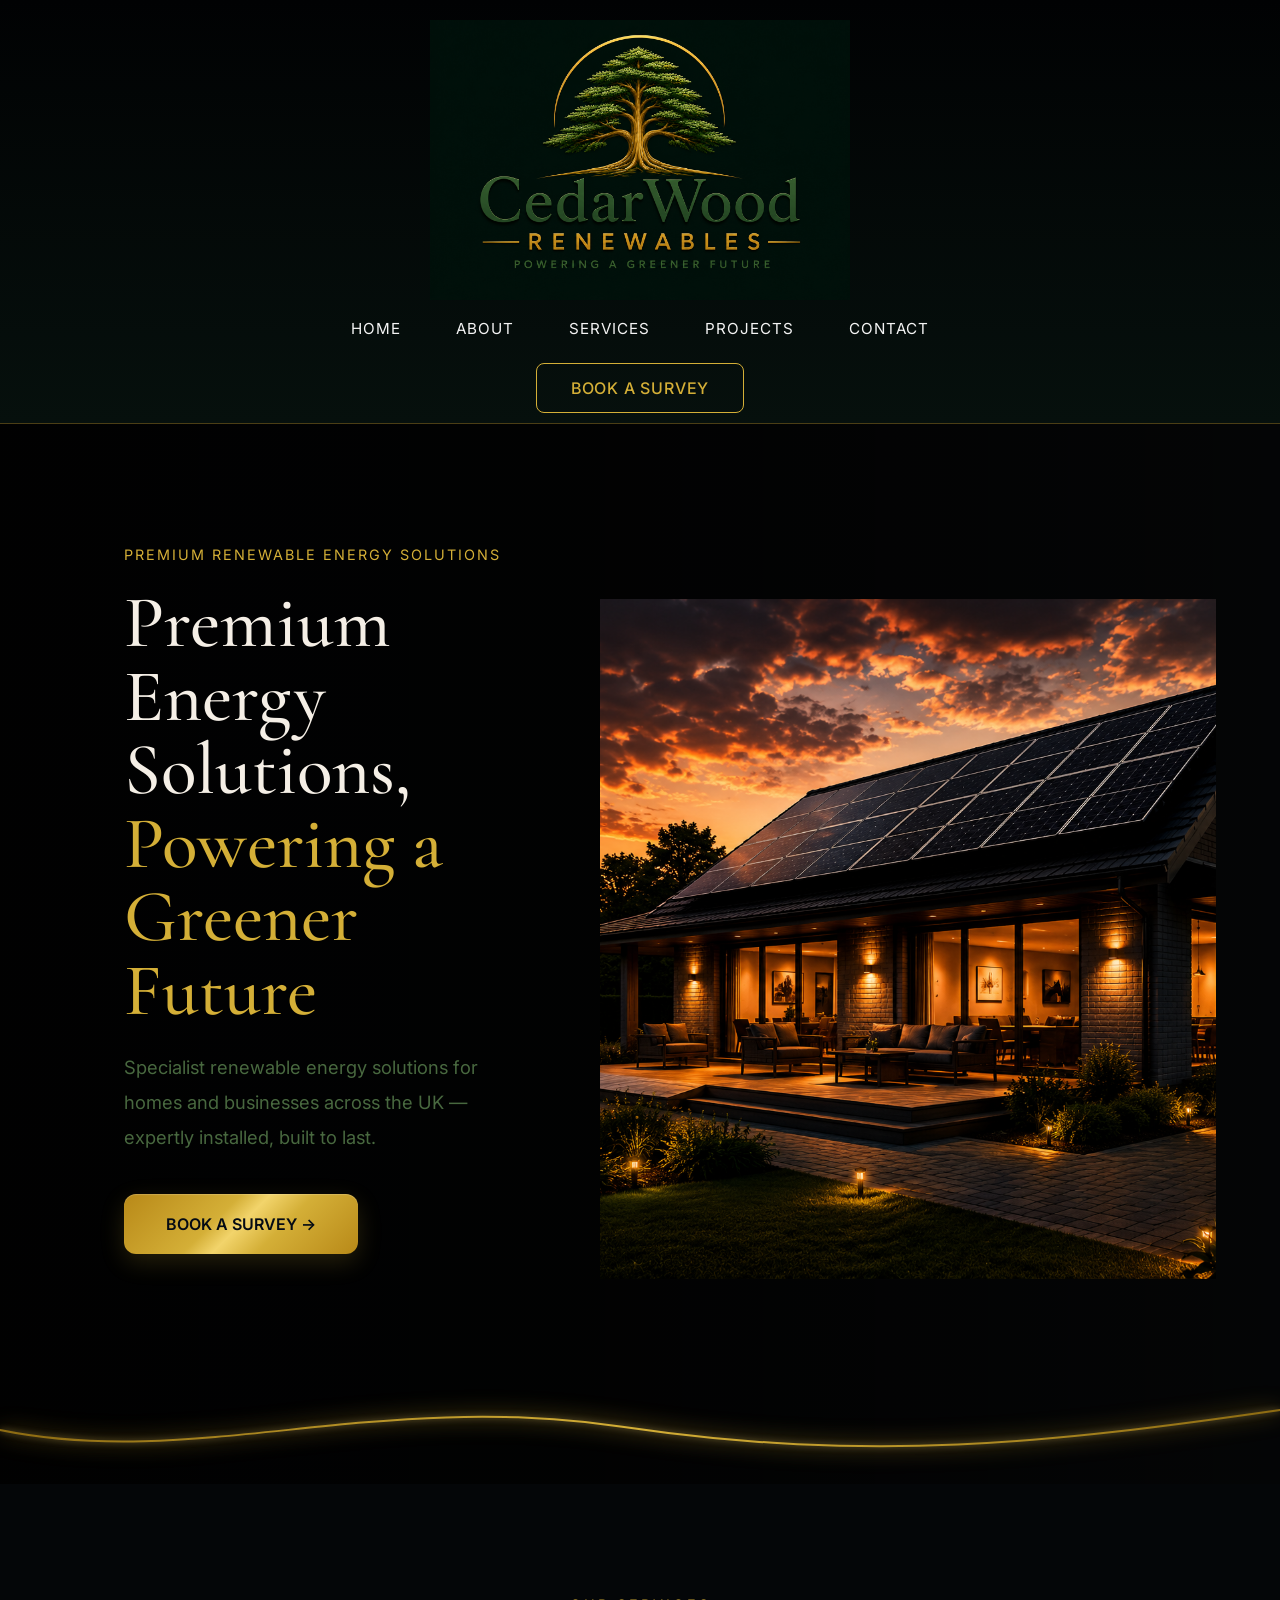
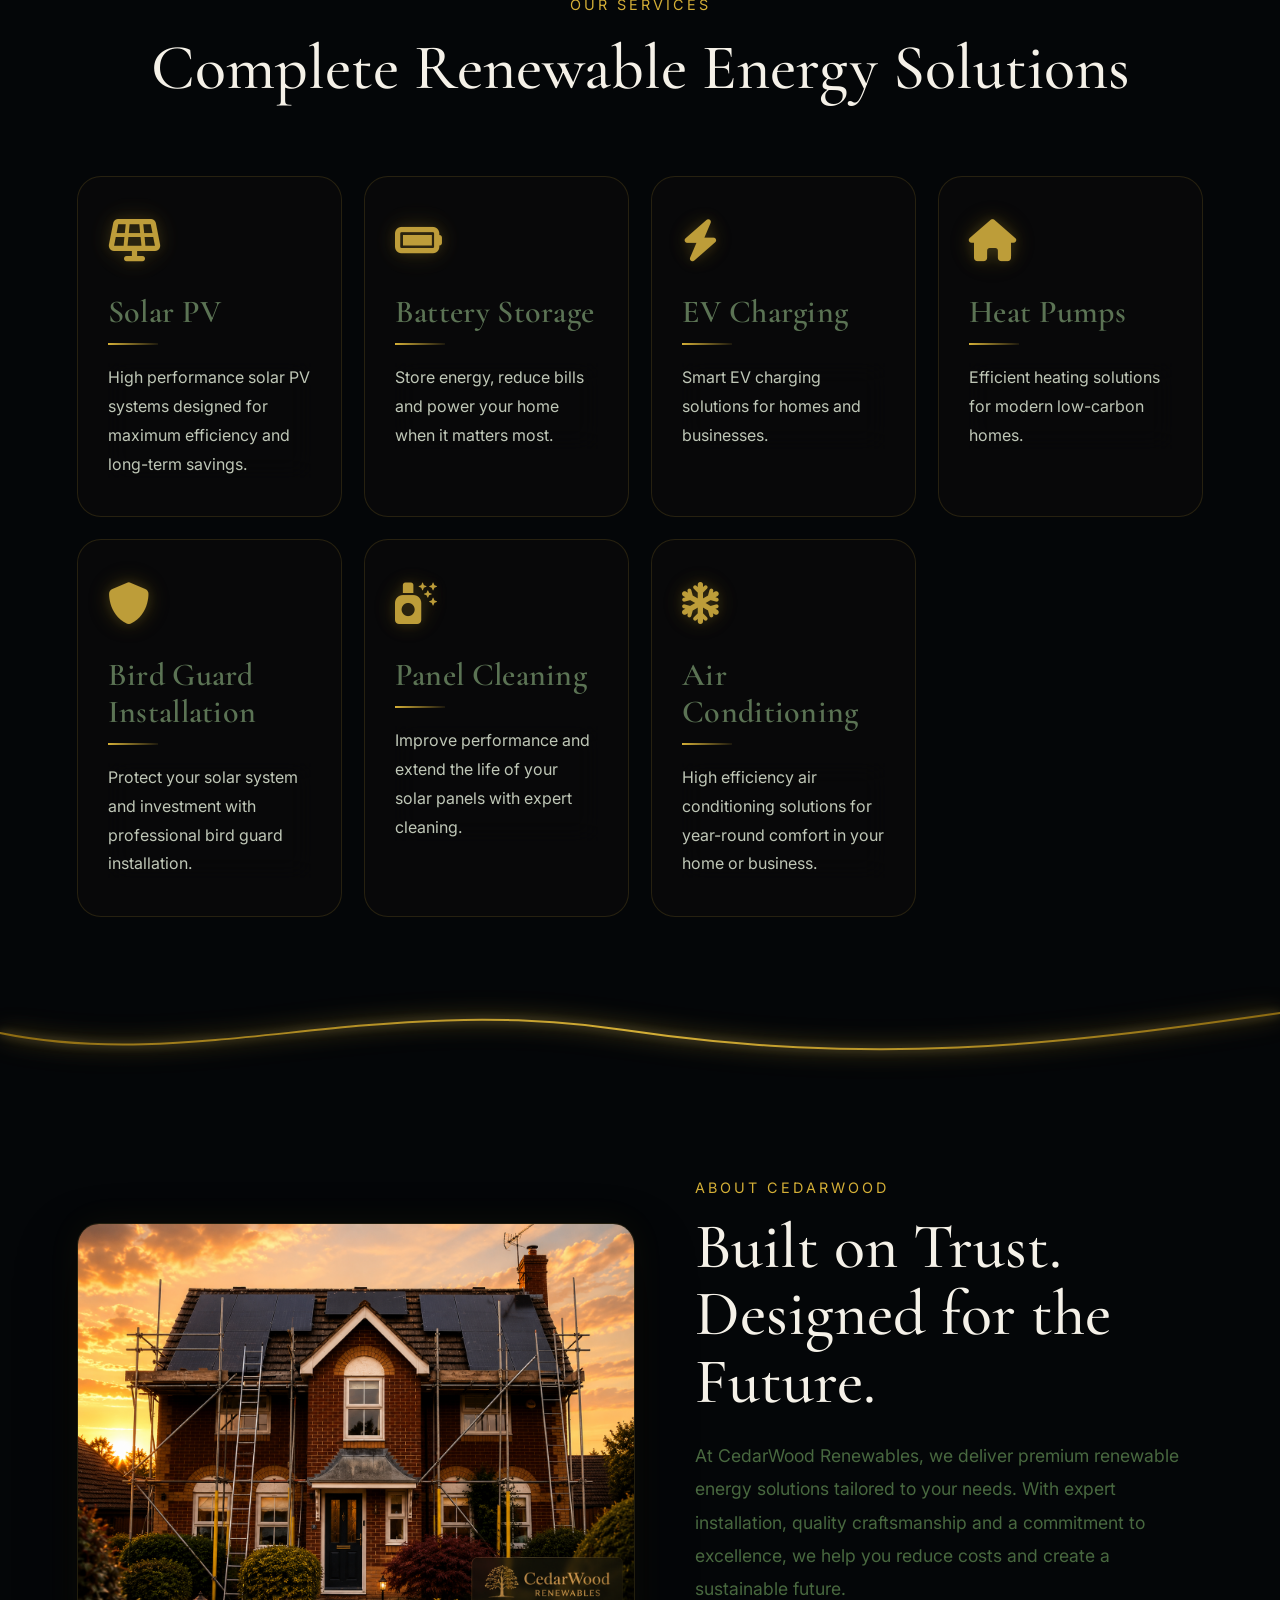
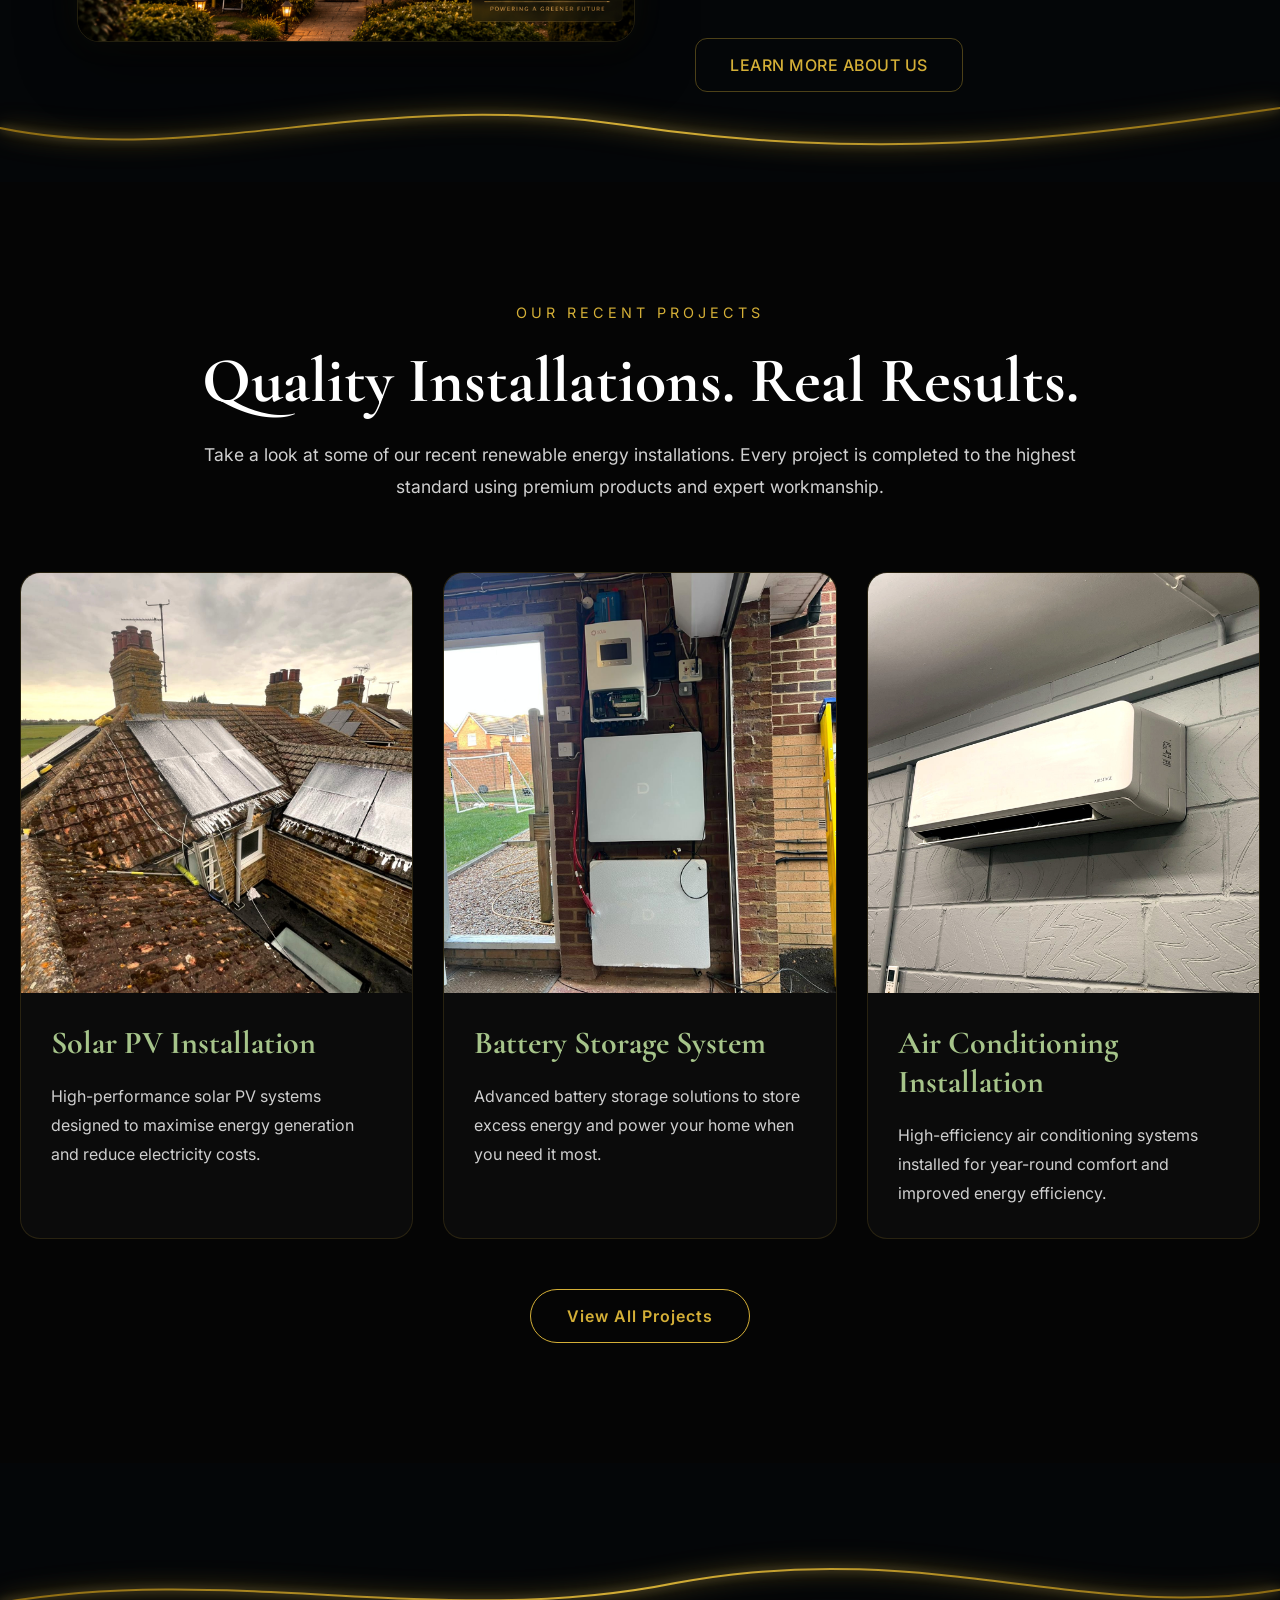
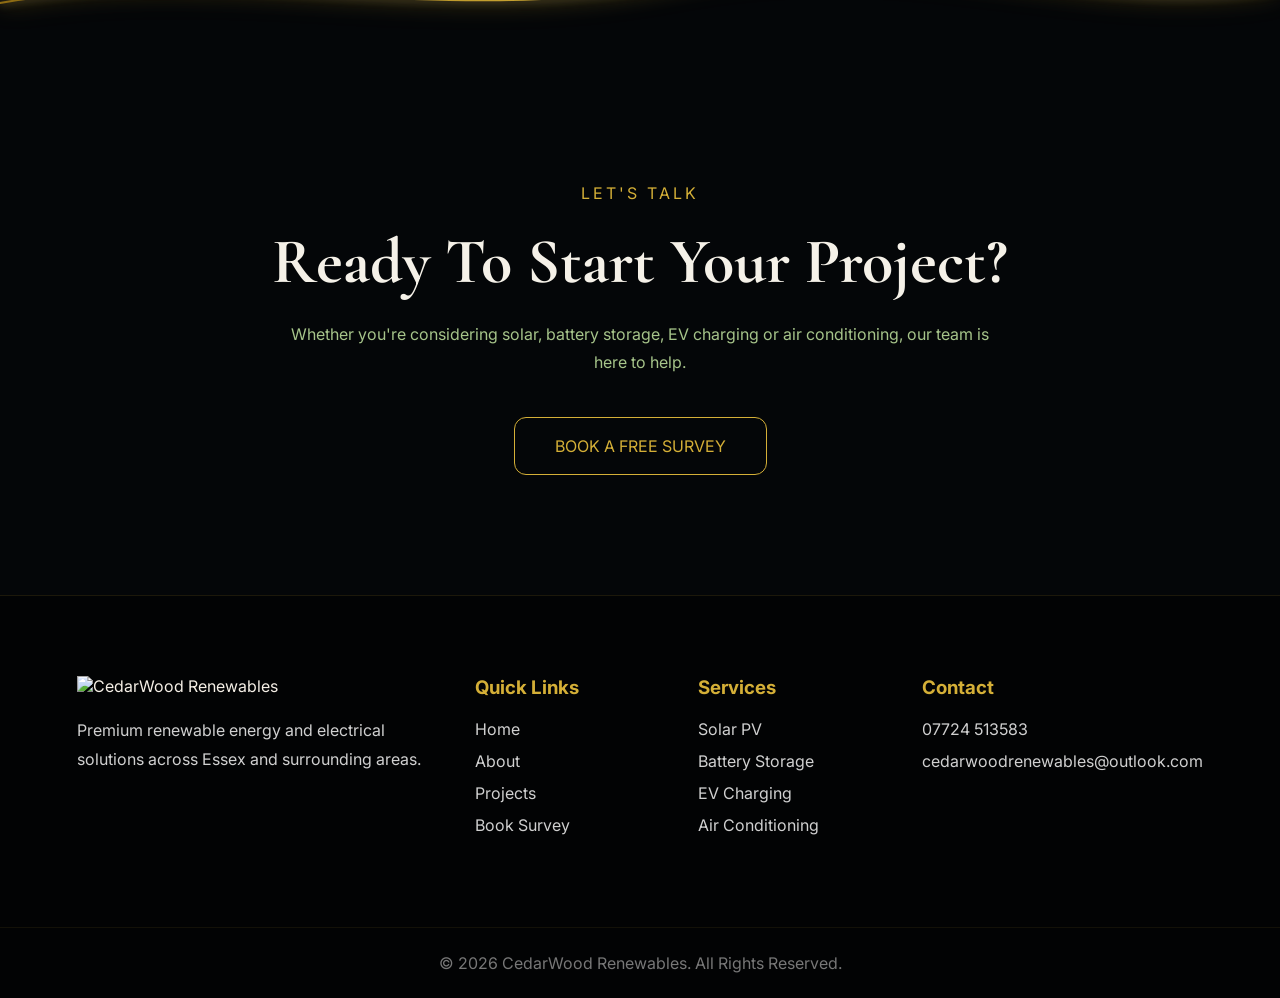
==== index.html @ f0aeced5 "Fix cta sweep" ====
<!DOCTYPE html>
<html lang="en">
<head>
    <link rel="icon" type="image/png" href="favicon.png">
    <meta charset="UTF-8" />
    <meta name="viewport" content="width=device-width, initial-scale=1.0" />
    <title>CedarWood Renewables</title>

    <link rel="stylesheet" href="style.css" />

    <link rel="preconnect" href="https://fonts.googleapis.com">
    <link href="https://fonts.googleapis.com/css2?family=Cormorant+Garamond:wght@400;500;600;700&family=Inter:wght@300;400;500;600&display=swap" rel="stylesheet">
    <link rel="stylesheet" href="https://cdnjs.cloudflare.com/ajax/libs/font-awesome/6.5.2/css/all.min.css"
/>

</head>

<body>

    <!-- HEADER -->
    <header class="header">

        <div class="logo-container">
            <img src="premium-logo.png"
                 alt="CedarWood Renewables"
                 class="logo">
        </div>

        <nav class="nav">
            <a href="#">HOME</a>
            <a href="#">ABOUT</a>
            <a href="#">SERVICES</a>
            <a href="projects.html">PROJECTS</a>
            <a href="#">CONTACT</a>
        </nav>

        <a href="book-survey.html" class="header-btn">
            BOOK A SURVEY
        </a>

    </header>

    <!-- HERO -->
<section class="hero">

    <div class="hero-overlay"></div>

    <div class="hero-container">

        <div class="hero-left">

            <span class="eyebrow">
                PREMIUM RENEWABLE ENERGY SOLUTIONS
            </span>

            <h1>
                Premium Energy Solutions,
                <span>Powering a Greener Future</span>
            </h1>

            <p class="hero-text">
                Specialist renewable energy solutions for
                homes and businesses across the UK —
                expertly installed, built to last.
            </p>

            <a href="book-survey.html" class="gold-btn">
                BOOK A SURVEY →
            </a>

        </div>

        <div class="hero-right">

            <div class="hero-image-card">
                <img src="hero.jpg" alt="Solar Home">
            </div>

        </div>

    </div>

    <!-- GOLD SWEEP -->
    <div class="hero-sweep-desktop">
    <svg viewBox="0 0 1440 180"
         preserveAspectRatio="none">

        <defs>

            <linearGradient
                id="heroGold"
                x1="0%"
                y1="0%"
                x2="100%"
                y2="0%">

                <stop offset="0%"
                      stop-color="#8d6b12"/>

                <stop offset="50%"
                      stop-color="#d4af37"/>

                <stop offset="100%"
                      stop-color="#8d6b12"/>

            </linearGradient>

        </defs>

        <path
            class="hero-glow"
            d="M0,90
               C220,150 420,30 700,85
               C980,140 1180,110 1440,60"
            fill="none"
            stroke="url(#heroGold)"
        />

        <path
            class="hero-line"
            d="M0,90
               C220,150 420,30 700,85
               C980,140 1180,110 1440,60"
            fill="none"
            stroke="url(#heroGold)"
            stroke-linecap="round"
        />

    </svg>

</div>

<div class="hero-sweep-mobile">

    <svg viewBox="0 0 1440 180"
         preserveAspectRatio="none">

        <defs>

            <linearGradient
                id="heroGoldMobile"
                x1="0%"
                y1="0%"
                x2="100%"
                y2="0%">

                <stop offset="0%"
                      stop-color="#8d6b12"/>

                <stop offset="50%"
                      stop-color="#d4af37"/>

                <stop offset="100%"
                      stop-color="#8d6b12"/>

            </linearGradient>

        </defs>

        <path
            class="hero-glow-mobile"
            d="M0,90
               C220,150 420,30 700,85
               C980,140 1180,110 1440,60"
            fill="none"
            stroke="url(#heroGoldMobile)"
        />

        <path
            class="hero-line-mobile"
            d="M0,90
               C220,150 420,30 700,85
               C980,140 1180,110 1440,60"
            fill="none"
            stroke="url(#heroGoldMobile)"
            stroke-linecap="round"
        />

    </svg>

</div>

</section>

<section class="services">

    <div class="section-heading">

        <span>OUR SERVICES</span>

        <h2>
            Complete Renewable Energy Solutions
        </h2>

    </div>


    <div class="services-grid">

        <div class="service-card">
    <div class="service-icon">
    <i class="fa-solid fa-solar-panel"></i>
</div>

    <h3>Solar PV</h3>

    <p>
        High performance solar PV systems
        designed for maximum efficiency
        and long-term savings.
    </p>
</div>

        <div class="service-card">
            <div class="service-icon">
    <i class="fa-solid fa-battery-full"></i>
</div>
            <h3>Battery Storage</h3>
            <p>
                Store energy, reduce bills and
                power your home when it matters most.
            </p>
        </div>

        <div class="service-card">
            <div class="service-icon">
    <i class="fa-solid fa-bolt"></i>
</div>
            <h3>EV Charging</h3>
            <p>
                Smart EV charging solutions
                for homes and businesses.
            </p>
        </div>

        <div class="service-card">
            <div class="service-icon">
    <i class="fa-solid fa-house"></i>
</div>
            <h3>Heat Pumps</h3>
            <p>
                Efficient heating solutions
                for modern low-carbon homes.
            </p>
        </div>

<div class="service-card">
    <div class="service-icon">
    <i class="fa-solid fa-shield"></i>
</div>
    <h3>Bird Guard Installation</h3>
    <p>
        Protect your solar system and investment with professional
        bird guard installation.
    </p>
</div>

<div class="service-card">
    <div class="service-icon">
    <i class="fa-solid fa-spray-can-sparkles"></i>
</div>
    <h3>Panel Cleaning</h3>
    <p>
        Improve performance and extend the life of your solar panels
        with expert cleaning.
    </p>
</div>

<div class="service-card">
    <div class="service-icon">
    <i class="fa-solid fa-snowflake"></i>
</div>
    <h3>Air Conditioning</h3>
    <p>
        High efficiency air conditioning solutions for year-round
        comfort in your home or business.
    </p>
</div>

    </div>


    <div class="services-sweep">

        <svg viewBox="0 0 1440 180"
             preserveAspectRatio="none">

            <defs>

                <linearGradient
                    id="servicesGold"
                    x1="0%"
                    y1="0%"
                    x2="100%"
                    y2="0%">

                    <stop offset="0%"
                          stop-color="#8d6b12"/>

                    <stop offset="50%"
                          stop-color="#d4af37"/>

                    <stop offset="100%"
                          stop-color="#8d6b12"/>

                </linearGradient>

            </defs>

            <path
                class="services-glow"
                d="M0,90
                   C220,150 420,30 700,85
                   C980,140 1180,110 1440,60"
                fill="none"
                stroke="url(#servicesGold)"
            />

            <path
                class="services-line"
                d="M0,90
                   C220,150 420,30 700,85
                   C980,140 1180,110 1440,60"
                fill="none"
                stroke="url(#servicesGold)"
                stroke-linecap="round"
            />

        </svg>

    </div>

</section> <!-- services ends -->

</body>
</html>

<section class="about-section">

    <div class="about-container">

        <div class="about-image">
        <img src="about-install.jpg" alt="Solar panel installation in Reading">
    </div>

        <div class="about-content">

            <span>ABOUT CEDARWOOD</span>

            <h2>
                Built on Trust.<br>
                Designed for the Future.
            </h2>

            <p>
                At CedarWood Renewables, we deliver premium renewable
                energy solutions tailored to your needs. With expert
                installation, quality craftsmanship and a commitment
                to excellence, we help you reduce costs and create a
                sustainable future.
            </p>

            <a href="about.html" class="about-btn">
                LEARN MORE ABOUT US
            </a>

        </div>

    </div>

    <div class="about-sweep">

    <svg viewBox="0 0 1440 180"
         preserveAspectRatio="none">

        <defs>

            <linearGradient
                id="aboutGold"
                x1="0%"
                y1="0%"
                x2="100%"
                y2="0%">

                <stop offset="0%"
                      stop-color="#8d6b12"/>

                <stop offset="50%"
                      stop-color="#d4af37"/>

                <stop offset="100%"
                      stop-color="#8d6b12"/>

            </linearGradient>

        </defs>

        <path
            class="services-glow"
            d="M0,90
               C220,150 420,30 700,85
               C980,140 1180,110 1440,60"
            fill="none"
            stroke="url(#aboutGold)"
        />

        <path
            class="services-line"
            d="M0,90
               C220,150 420,30 700,85
               C980,140 1180,110 1440,60"
            fill="none"
            stroke="url(#aboutGold)"
            stroke-linecap="round"
        />

    </svg>

</div>

</section>

<section class="projects-section">
    <div class="container">

        <span class="section-tag">OUR RECENT PROJECTS</span>

        <h2>Quality Installations. Real Results.</h2>

        <p class="section-intro">
            Take a look at some of our recent renewable energy installations.
            Every project is completed to the highest standard using premium
            products and expert workmanship.
        </p>

        <div class="projects-grid">

            <a href="solar.html" class="project-card">
                <img src="images/projects/solar-cleaning.jpg" alt="Solar PV Installation">

                <div class="project-content">
                    <h3>Solar PV Installation</h3>

                    <p>
                        High-performance solar PV systems designed to maximise
                        energy generation and reduce electricity costs.
                    </p>
                </div>
            </a>

            <a href="battery.html" class="project-card">
                <img src="images/projects/battery-storage.jpg" alt="Battery Storage">

                <div class="project-content">
                    <h3>Battery Storage System</h3>

                    <p>
                        Advanced battery storage solutions to store excess
                        energy and power your home when you need it most.
                    </p>
                </div>
            </a>

            <a href="air-conditioning.html" class="project-card">
                <img src="images/projects/air-conditioning.jpg" alt="Air Conditioning">

                <div class="project-content">
                    <h3>Air Conditioning Installation</h3>

                    <p>
                        High-efficiency air conditioning systems installed for
                        year-round comfort and improved energy efficiency.
                    </p>
                </div>
            </a>

        </div>

        <div class="projects-cta">
            <a href="projects.html" class="projects-btn">View All Projects</a>
    </div>

    </div>
</section>

<div class="cta-sweep">

    <svg viewBox="0 0 1440 180"
         preserveAspectRatio="none">

        <defs>

            <linearGradient
                id="ctaGold"
                x1="0%"
                y1="0%"
                x2="100%"
                y2="0%">

                <stop offset="0%"
                      stop-color="#8d6b12"/>

                <stop offset="50%"
                      stop-color="#d4af37"/>

                <stop offset="100%"
                      stop-color="#8d6b12"/>

            </linearGradient>

        </defs>

        <path
            class="services-glow"
            d="M0,120
               C260,60 500,160 760,90
               C1040,20 1220,150 1440,100"
            fill="none"
            stroke="url(#ctaGold)"
        />

        <path
            class="services-line"
            d="M0,120
               C260,60 500,160 760,90
               C1040,20 1220,150 1440,100"
            fill="none"
            stroke="url(#ctaGold)"
            stroke-linecap="round"
        />

    </svg>

</div>

<section class="cta-section">

    <div class="cta-container">

        <span>LET'S TALK</span>

        <h2>
            Ready To Start Your Project?
        </h2>

        <p>
            Whether you're considering solar,
            battery storage, EV charging or
            air conditioning, our team is here
            to help.
        </p>

        <a href="book-survey.html"
           class="cta-btn">

            BOOK A FREE SURVEY

        </a>

    </div>

</section>

<footer class="footer">

    <div class="footer-container">

        <div class="footer-brand">

            <img src="cedarwood-logo.png"
                 alt="CedarWood Renewables">

            <p>
                Premium renewable energy and
                electrical solutions across
                Essex and surrounding areas.
            </p>

        </div>

        <div class="footer-column">

            <h3>Quick Links</h3>

            <a href="index.html">Home</a>
            <a href="about.html">About</a>
            <a href="projects.html">Projects</a>
            <a href="book-survey.html">Book Survey</a>

        </div>

        <div class="footer-column">

            <h3>Services</h3>

            <a href="#">Solar PV</a>
            <a href="#">Battery Storage</a>
            <a href="#">EV Charging</a>
            <a href="#">Air Conditioning</a>

        </div>

        <div class="footer-column">

            <h3>Contact</h3>

            <p>07724 513583</p>
            <p>cedarwoodrenewables@outlook.com</p>

        </div>

    </div>

    <div class="footer-bottom">

        © 2026 CedarWood Renewables.
        All Rights Reserved.

    </div>

</footer>
---- style.css ----
* {
    margin: 0;
    padding: 0;
    box-sizing: border-box;
}

html {
    scroll-behavior: smooth;
}

body {
    background: #030507;
    color: #F5EFE6;
    font-family: 'Inter', sans-serif;
    overflow-x: hidden;
}

/* HEADER */

.header {
    background:
        linear-gradient(to bottom,
            #010203,
            #06100d);

    padding: 20px 8% 10px;
    text-align: center;

    border-bottom:
        1px solid rgba(212, 175, 55, 0.35);

    position: relative;
    z-index: 100;
}

.logo {
    width: 420px;
    max-width: 90%;
}

.logo-container {
    margin-bottom: 15px;
}

.nav {
    display: flex;
    justify-content: center;
    gap: 55px;
    margin-top: 10px;
    margin-bottom: 25px;
    flex-wrap: wrap;
}

.nav a {
    text-decoration: none;
    color: #f4f4f4;
    font-size: 0.95rem;
    letter-spacing: 1px;
    transition: 0.3s ease;
}

.nav a:hover {
    color: #D4AF37;
}

.header-btn {
    display: inline-block;
    padding: 14px 34px;

    border: 1px solid #D4AF37;
    background: transparent;

    color: #D4AF37;
    text-decoration: none;

    border-radius: 8px;
    font-weight: 500;
    letter-spacing: 0.8px;

    transition: 0.3s ease;
}

.header-btn:hover {
    background: rgba(212, 175, 55, 0.08);
}

/* HERO */

.hero {
    position: relative;
    overflow: visible;
    background: #050607;
    padding: 30px 0 140px;
}

.hero::before {
    content: "";
    position: absolute;
    inset: 0;

    background:
        linear-gradient(90deg,
            rgba(0, 0, 0, 0.82) 0%,
            rgba(0, 0, 0, 0.72) 45%,
            rgba(0, 0, 0, 0.2) 100%);
    z-index: 2;
}

.hero-container {
    position: relative;
    z-index: 2;

    display: grid;
    grid-template-columns: 1fr 1.15fr;
    align-items: center;

    max-width: 1600px;
    margin: auto;

    gap: 0;
    padding: 0 5%;
}

.hero-left {
    padding: 90px 60px;
}

.eyebrow {
    color: #D4AF37;
    font-size: 0.9rem;
    letter-spacing: 2px;
}

.hero-left h1 {
    font-family: 'Cormorant Garamond', serif;
    font-size: 4.6rem;
    line-height: 1;
    margin: 22px 0;
    font-weight: 500;
}

.hero-left h1 span {
    color: #D4AF37;
}

.hero-text {
    color: #48683f;
    line-height: 1.9;
    font-size: 1.15rem;
    max-width: 520px;
    margin-bottom: 40px;
}

.gold-btn {
    display: inline-flex;
    align-items: center;
    gap: 10px;

    background:
        linear-gradient(135deg,
            #b88918 0%,
            #d4af37 40%,
            #f2d46b 50%,
            #d4af37 65%,
            #b88918 100%);

    color: #050B14;
    text-decoration: none;

    padding: 20px 42px;
    border-radius: 12px;

    font-weight: 600;
    font-size: 1rem;

    box-shadow:
        0 8px 25px rgba(212, 175, 55, 0.18),
        inset 0 1px 1px rgba(255, 255, 255, 0.2);

    transition: all 0.3s ease;
}

.gold-btn:hover {
    transform: translateY(-3px);
    box-shadow:
        0 14px 35px rgba(212, 175, 55, 0.28);
}

.hero-image-card {
    position: relative;
    height: 680px;
    overflow: visible;
    z-index: 10;

    margin-bottom: -80px;
}

.hero-image-card img {
    width: 100%;
    height: 100%;
    object-fit: cover;
    display: block;

    border-radius: 0;
    position: relative;
    z-index: 1;
}

/* HERO SWEEP */

.hero-sweep {
    position: absolute;
    left: 0;
    bottom: -10px;
    width: 100%;
    pointer-events: none;
    z-index: 3;
}

.hero-sweep svg {
    width: 100%;
    height: 120px;
}

/* Same premium line as services */
.hero-line {
    stroke-width: 3;

    filter:
        drop-shadow(0 0 5px rgba(255,220,120,0.5))
        drop-shadow(0 0 18px rgba(212,175,55,0.35));

    stroke-dasharray: 2200;
    stroke-dashoffset: 2200;

    animation:
        drawLine 2.2s ease forwards,
        luxuryGlow 4s ease-in-out infinite;
}

.hero-glow {
    stroke-width: 18;
    opacity: 0.18;
    filter: blur(14px);
}

/* MOBILE */

@media (max-width: 1000px) {

    .hero {
        overflow: visible;
        padding: 20px 0 0;
    }

    .hero-container {
        grid-template-columns: 1fr;
    }

    .hero-left {
    padding: 20px 24px 10px;
    }

    .hero-left h1 {
        font-size: 2.6rem;
        line-height: 1.02;
        margin-bottom: 18px;
    }

    .hero-left p {
        color: #48683f;
        margin-bottom: 28px;
        line-height: 1.7;
    }

    .hero-image-card {
    height: 360px;
    margin-bottom: -20px;
}

    .hero-image {
        margin-top: 10px;
    }

    .header-btn {
        position: static;
        transform: none;
        display: inline-block;
        margin-top: 20px;
    }

    .nav {
        gap: 25px;
    }

    .logo {
        width: 240px;
    }

    .section-heading {
        padding: 0 20px;
    }

    .services {
        padding: 40px 5% 100px;
    }

    .services .section-heading h2 {
        font-size: 1.55rem !important;
        line-height: 1.15;
        max-width: 100%;
        margin: 0 auto 20px;
    }

    /* DESKTOP OFF */
    .hero-sweep-desktop {
        display: none;
    }

    /* MOBILE SWEEP */
.hero-sweep-mobile {
    display: block !important;
    position: absolute;
    left: 0;
    bottom: -65px;
    width: 100%;
    pointer-events: none;
    z-index: 20;
}

.hero-sweep-mobile svg {
    width: 100%;
    height: 180px;
}

    .hero-line-mobile {
        stroke-width: 3;

        filter:
            drop-shadow(0 0 4px rgba(255,220,120,0.45))
            drop-shadow(0 0 14px rgba(212,175,55,0.28));
    }

    .hero-glow-mobile {
        stroke-width: 22;
        opacity: 0.14;
        filter: blur(12px);
    }
}

/* DESKTOP SWEEP */

.hero-sweep-desktop {
    position: absolute;
    left: 0;
    bottom: -10px;
    width: 100%;
    pointer-events: none;
    z-index: 3;
}

.hero-sweep-desktop svg {
    width: 100%;
    height: 120px;
}

.hero-sweep-mobile {
    display: none;
}

/* =========================
   SERVICES
========================= */

.services {
    position: relative;
    background: #040608;
    padding: 110px 6% 170px;
    overflow: hidden;
}

.section-heading {
    text-align: center;
    margin-bottom: 60px;
}

.section-heading span {
    color: #D4AF37;
    font-size: 0.9rem;
    letter-spacing: 3px;
}

.section-heading h2 {
    font-family:
        'Cormorant Garamond',
        serif;

    font-size: 3rem;
    font-weight: 500;
    margin-top: 10px;
}

.services-title {
    font-size: 4rem;
    line-height: 1.1;
    letter-spacing: -1px;
    margin-bottom: 70px;

    font-family: 'Playfair Display', serif;
    color: #f5f1e8;
    text-align: center;
}

.services-grid {
    display: grid;
    grid-template-columns: repeat(4, 1fr);
    gap: 22px;
    margin-top: 60px;
}

@media (max-width: 1200px) {
    .services-grid {
        grid-template-columns: repeat(2, 1fr);
    }
}

@media (max-width: 768px) {

    .services-grid {
        grid-template-columns: 1fr;
    }

    .hero-text h1 {
        font-size: 3rem;
        line-height: 1.05;
        letter-spacing: -1px;
    }

}

.service-card {
    background: rgba(10, 10, 10, 0.85);
    border: 1px solid rgba(212, 175, 55, 0.15);
    border-radius: 24px;

    padding: 38px 30px;
    min-height: 320px;
    /* was probably too tall */

    transition: all 0.35s ease;
}

.service-icon {
    font-size: 44px;
    color: #d4af37;
    margin-bottom: 24px;
    display: block;

    filter:
        drop-shadow(0 0 10px rgba(212, 175, 55, 0.20)) drop-shadow(0 0 20px rgba(212, 175, 55, 0.08));

    transition: all 0.3s ease;
}

.service-card:hover .service-icon {
    transform: translateY(-3px);
    color: #f0cf63;
}

.service-card:hover {
    transform: translateY(-8px);

    border-color: rgba(212, 175, 55, 0.45);

    box-shadow:
        0 20px 50px rgba(0, 0, 0, 0.55),
        0 0 35px rgba(212, 175, 55, 0.08),
        inset 0 1px 0 rgba(255, 255, 255, 0.03);

    background:
        linear-gradient(180deg,
            rgba(16, 16, 16, 0.98),
            rgba(8, 8, 8, 1));
}

.service-card h3 {
    position: relative;
    /* ADD THIS */

    color: #5b7354;
    font-size: 2rem;
    line-height: 1.15;
    font-family: 'Cormorant Garamond', serif;
    font-weight: 600;
    letter-spacing: 0.3px;

    margin-bottom: 18px;
    padding-bottom: 14px;
}

.service-card h3::after {
    content: "";
    position: absolute;
    bottom: 0;
    left: 0;

    width: 50px;
    height: 2px;

    background: linear-gradient(
        90deg,
        #d4af37,
        rgba(212,175,55,0.1)
    );
}

.service-card:hover h3 {
    color: #6f8b67;
    transition: 0.3s ease;
}

.service-card p {
    color: #BFC7B7;
    line-height: 1.8;
    backdrop-filter: blur(12px);
}

/* SERVICES SWEEP */

.services-sweep {
    position: absolute;
    left: 0;
    bottom: -10px;
    width: 100%;
    pointer-events: none;
}

.services-sweep svg {
    width: 100%;
    height: 120px;
}

.services-line {
    stroke-width: 3;

    filter:
        drop-shadow(0 0 5px rgba(255, 220, 120, 0.5)) drop-shadow(0 0 18px rgba(212, 175, 55, 0.35));
}

.services-glow {
    stroke-width: 18;
    opacity: 0.18;
    filter: blur(14px);
}

.service-icon {
    font-size: 42px;
    color: #c8a63d;
    margin-bottom: 28px;

    text-shadow:
        0 0 12px rgba(212, 175, 55, 0.12);

    opacity: 0.95;
}

/* LUXURY GOLD LINE ANIMATION */

.services-line {
    stroke-width: 3;

    filter:
        drop-shadow(0 0 6px rgba(255,220,120,0.55))
        drop-shadow(0 0 20px rgba(212,175,55,0.35));

    stroke-dasharray: 2200;
    stroke-dashoffset: 2200;

    animation:
        drawLine 2.2s ease forwards,
        luxuryGlow 4s ease-in-out infinite;
}

@keyframes drawLine {
    to {
        stroke-dashoffset: 0;
    }
}

@keyframes luxuryGlow {
    0%, 100% {
        opacity: 0.92;
        transform: translateY(0px);
        filter:
            drop-shadow(0 0 5px rgba(255,220,120,0.4))
            drop-shadow(0 0 15px rgba(212,175,55,0.25));
    }

    50% {
        opacity: 1;
        filter:
            drop-shadow(0 0 14px rgba(255,220,120,0.85))
            drop-shadow(0 0 35px rgba(212,175,55,0.55));
    }
}

/* =========================
   ABOUT SECTION
========================= */

.about-section {
    background: #040608;
    padding: 90px 6%;
    position: relative;
}

.about-container {
    display: grid;
    grid-template-columns: 1.1fr 1fr;
    gap: 60px;
    align-items: center;
}

.about-image img {
    width: 100%;
    border-radius: 22px;
    border: 1px solid rgba(212,175,55,0.15);

    box-shadow:
        0 25px 60px rgba(0,0,0,0.45),
        0 0 35px rgba(212,175,55,0.06);

    transition: transform 0.5s ease;
}

.about-image img:hover {
    transform: scale(1.02);
}

.about-content span {
    color: #D4AF37;
    font-size: 0.9rem;
    letter-spacing: 3px;
}

.about-content h2 {
    font-family: 'Cormorant Garamond', serif;
    font-size: 4rem;
    line-height: 1.05;
    font-weight: 500;
    color: #f5f1e8;

    margin: 16px 0 24px;
}

.about-content h2 span {
    color: #D4AF37;
}

.about-content p {
    color: #48683f;
    font-size: 1.1rem;
    line-height: 1.9;
    max-width: 620px;

    margin-bottom: 32px;
}

.about-btn {
    display: inline-flex;
    align-items: center;
    justify-content: center;

    padding: 16px 34px;
    border-radius: 12px;

    border: 1px solid rgba(212,175,55,0.35);

    color: #D4AF37;
    text-decoration: none;
    font-weight: 500;
    letter-spacing: 0.5px;

    transition: all 0.3s ease;
}

.about-btn:hover {
    background: rgba(212,175,55,0.08);
    transform: translateY(-2px);

    box-shadow:
        0 0 25px rgba(212,175,55,0.12);
}

/* MOBILE */

@media (max-width: 768px) {

    .service-card {
        min-height: auto;
        padding: 28px 24px;
    }

    .service-card h3 {
        font-size: 1.8rem;
    }

    .service-card p {
        font-size: 0.95rem;
        line-height: 1.7;
    }
}

/* ABOUT SWEEP */

.about-sweep {
    position: absolute;
    left: 0;
    bottom: -10px;
    width: 100%;
    pointer-events: none;
}

.about-sweep svg {
    width: 100%;
    height: 120px;
}

.cta-sweep {
    width: 100%;
    margin: 60px 0 20px;
    pointer-events: none;
}

.cta-sweep svg {
    width: 100%;
    height: 120px;
    display: block;
}

/* =========================
   BOOK SURVEY PAGE
========================= */

body {
    background: #040608;
}

/* HEADER */

.survey-header {
    display: flex;
    justify-content: space-between;
    align-items: center;
    padding: 30px 6%;
    position: relative;
    z-index: 10;
}

.survey-logo img {
    width: 280px;
}

.back-home {
    color: #d4af37;
    text-decoration: none;
    font-size: 0.95rem;
    letter-spacing: 1px;
    transition: 0.3s ease;
}

.back-home:hover {
    opacity: 0.8;
}

/* HERO */

.survey-hero {
    position: relative;
    overflow: hidden;
    padding: 40px 20px 100px;
}

.survey-container {
    max-width: 1100px;
    margin: 0 auto;
    text-align: center;
    position: relative;
    z-index: 2;
}

/* GOLD SWEEPS */

.survey-bg-left,
.survey-bg-right {
    position: absolute;
    top: 0;
    width: 50%;
    height: 100%;
    pointer-events: none;
    opacity: 0.45;
}

.survey-bg-left {
    left: -10%;
    background:
        radial-gradient(circle at center,
        rgba(212,175,55,0.12),
        transparent 70%);
}

.survey-bg-right {
    right: -10%;
    background:
        radial-gradient(circle at center,
        rgba(212,175,55,0.12),
        transparent 70%);
}

/* TITLE */

.survey-hero h1 {
    font-family: "Cormorant Garamond", serif;
    font-size: 5rem;
    line-height: 0.95;
    color: #f6f2eb;
    margin-bottom: 25px;
}

.survey-hero h1 span {
    display: block;
    color: #d4af37;
}

.survey-divider {
    width: 220px;
    height: 2px;
    background:
        linear-gradient(
            to right,
            transparent,
            #d4af37,
            transparent
        );

    margin: 0 auto 30px;
}

.survey-subtext {
    color: #6f944f;
    font-size: 1.25rem;
    line-height: 1.8;
    margin-bottom: 50px;
}

/* FORM CARD */

.survey-form-card {
    border: 1px solid rgba(212,175,55,0.35);
    border-radius: 32px;
    padding: 55px;
    background:
        linear-gradient(
            180deg,
            rgba(255,255,255,0.02),
            rgba(255,255,255,0.01)
        );

    backdrop-filter: blur(10px);
}

.survey-grid {
    display: grid;
    grid-template-columns: 1fr 1fr;
    gap: 28px;
}

.form-group {
    text-align: left;
}

.form-group label {
    display: block;
    color: #f6f2eb;
    font-size: 0.95rem;
    letter-spacing: 1px;
    margin-bottom: 12px;
}

.form-group input,
.form-group select,
.form-group textarea {
    width: 100%;
    background: transparent;
    border: 1px solid rgba(212,175,55,0.28);
    border-radius: 16px;
    padding: 18px 22px;
    color: white;
    font-size: 1rem;
    outline: none;
    background-color: #0b0d10;
    appearance: none;
}

.form-group select option {
    background-color: #0b0d10;
    color: #ffffff;
}

.form-group textarea {
    min-height: 180px;
    resize: vertical;
}

.full-width {
    margin-top: 28px;
}

/* BUTTON */

.survey-btn {
    margin-top: 35px;
    border: none;
    border-radius: 18px;
    padding: 22px 55px;
    background:
        linear-gradient(
            135deg,
            #b8860b,
            #d4af37,
            #f1d27a
        );

    color: #050505;
    font-size: 1rem;
    letter-spacing: 2px;
    font-weight: 700;
    cursor: pointer;
    transition: 0.3s ease;
}

.survey-btn:hover {
    transform: translateY(-2px);
}

/* RESPONSE */

.response-time {
    margin-top: 45px;
    color: #f6f2eb;
    font-size: 1rem;
}

/* TRUST BANNER */

.trust-banner {
    display: grid;
    grid-template-columns: repeat(4, 1fr);
    gap: 40px;
    padding: 55px 6%;
    border-top: 1px solid rgba(212,175,55,0.15);
}

.trust-item {
    text-align: center;
}

.trust-item h3 {
    color: #d4af37;
    font-size: 1rem;
    letter-spacing: 1px;
    margin-bottom: 15px;
}

.trust-item p {
    color: #e7e7e7;
    line-height: 1.7;
}

/* FOOTER */

.survey-footer {
    border-top: 1px solid rgba(212,175,55,0.15);
    padding: 40px 6%;
    display: flex;
    justify-content: space-between;
    align-items: center;
}

.survey-footer img {
    width: 200px;
}

.footer-text {
    color: #d4af37;
    text-align: right;
    line-height: 1.7;
    letter-spacing: 1px;
}

/* SURVEY GOLD SWEEP */

.survey-sweep-top {
    position: absolute;
    top: 0;
    left: 0;
    width: 100%;
    overflow: hidden;
    z-index: 0;
    pointer-events: none;
}

.survey-sweep-top svg {
    width: 100%;
    height: 140px;
    filter: drop-shadow(0 0 12px rgba(212,175,55,0.45));
}

/* MOBILE */

@media (max-width: 768px) {

    .survey-subtext {
        font-size: 1.6rem;
        line-height: 1.7;
    }

    .survey-header {
        gap: 20px;
        text-align: center;
    }

    .survey-logo img {
        width: 220px;
    }

    .survey-hero h1 {
        font-size: 3rem;
    }

    .survey-grid {
        grid-template-columns: 1fr;
    }

    .survey-form-card {
        padding: 30px;
    }

    .trust-banner {
        grid-template-columns: 1fr;
        gap: 30px;
    }

    .survey-footer {
        flex-direction: column;
        gap: 25px;
        text-align: center;
    }

    .footer-text {
        text-align: center;
    }

     .survey-footer img {
        width: 220px;
    }
}

/* ========================================
   ABOUT SECTION - MOBILE & TABLET
======================================== */

@media (max-width: 992px) {

    .about-container {
        grid-template-columns: 1fr;
        gap: 40px;
        text-align: center;
    }

    .about-image {
        width: 100%;
        max-width: 700px;
        margin: 0 auto;
    }

    .about-content {
        max-width: 700px;
        margin: 0 auto;
    }

    .about-content h2 {
        font-size: clamp(2.5rem, 8vw, 4rem);
        line-height: 1.1;
    }

    .about-content p {
        max-width: 100%;
    }
}

@media (max-width: 576px) {

    .about-section {
        padding: 4rem 1.5rem;
    }

    .about-content h2 {
        font-size: 2.8rem;
    }

    .about-content p {
        font-size: 1rem;
        line-height: 1.8;
    }
}

.projects-section {
    background: #050505;
    padding: 120px 20px;
    text-align: center;
}

.projects-section .section-tag {
    color: #d4af37;
    letter-spacing: 4px;
    font-size: 0.9rem;
    text-transform: uppercase;
}

.projects-section h2 {
    font-size: 4rem;
    margin: 20px 0;
    color: #fff;
    font-family: "Cormorant Garamond", serif;
}

.section-intro {
    max-width: 900px;
    margin: 0 auto 70px;
    color: #d0d0d0;
    line-height: 1.8;
    font-size: 1.1rem;
}

.projects-grid {
    display: grid;
    grid-template-columns: repeat(3, 1fr);
    gap: 30px;
}

.project-card {
    background: #0b0b0b;
    border: 1px solid rgba(212,175,55,0.15);
    border-radius: 20px;
    overflow: hidden;
    transition: all 0.4s ease;
}

.project-card:hover {
    transform: translateY(-8px);
    border-color: rgba(212,175,55,0.5);
    box-shadow: 0 0 30px rgba(212,175,55,0.15);
}

.project-card img {
    width: 100%;
    height: 420px;
    object-fit: cover;
    display: block;
}

.project-content {
    padding: 30px;
    text-align: left;
}

.project-content h3 {
    color: #8FAF72;
    font-size: 2rem;
    margin-bottom: 20px;
    font-family: "Cormorant Garamond", serif;
}

.project-content p {
    color: #cfcfcf;
    line-height: 1.8;
}

.projects-btn {
    display: inline-block;
    padding: 16px 36px;

    border: 1px solid #D4AF37;
    border-radius: 40px;

    color: #D4AF37;
    text-decoration: none;

    font-weight: 600;
    letter-spacing: 1px;

    transition: all 0.3s ease;
}

.projects-btn:hover {
    background: rgba(212,175,55,0.08);
    color: #D4AF37;

    box-shadow:
        0 0 25px rgba(212,175,55,0.15);
}

.project-card img {
    transition: transform 0.6s ease;
}

.project-card:hover img {
    transform: scale(1.05);
}

.project-card {
    text-decoration: none;
    color: inherit;
}
.projects-cta {
    text-align: center;
    margin-top: 50px;
}

.project-card {
    transition: transform 0.3s ease,
                box-shadow 0.3s ease;
}

.project-card:hover {
    transform: translateY(-6px);
    box-shadow: 0 12px 30px rgba(0,0,0,0.35);
}

.project-card h3 {
    color: #A6C48A;
    margin-bottom: 20px;
}

.project-card:hover h3 {
    color: #D4AF37;
}

/* ========================================
   SERVICE PAGE TEMPLATE
======================================== */

.service-hero {
    position: relative;
    height: 80vh;
    min-height: 700px;
    overflow: hidden;

    display: flex;
    align-items: center;
    justify-content: center;
}

.service-hero img {
    position: absolute;
    inset: 0;

    width: 100%;
    height: 100%;

    object-fit: cover;
}

.service-overlay {
    position: absolute;
    inset: 0;

    background:
        linear-gradient(
            rgba(4,6,8,0.55),
            rgba(4,6,8,0.85)
        );

    z-index: 1;
}

.service-hero-content {
    position: relative;
    z-index: 2;

    text-align: center;
    max-width: 900px;
    padding: 0 30px;
}

.service-hero-content span {
    color: #D4AF37;
    letter-spacing: 4px;
    font-size: 0.9rem;
}

.service-hero-content h1 {
    font-family: "Cormorant Garamond", serif;
    font-size: 5rem;
    color: #f5f1e8;

    margin: 25px 0;
}

.service-hero-content p {
    color: #A6C48A;
    font-size: 1.25rem;
    line-height: 1.9;
}

.service-content {
    background: #040608;
    padding: 120px 6%;
}

.section-heading {
    text-align: center;
    margin-bottom: 70px;
}

.section-heading span {
    color: #D4AF37;
    letter-spacing: 3px;
    font-size: 0.9rem;
}

.section-heading h2 {
    font-family: "Cormorant Garamond", serif;
    font-size: 4rem;
    color: #f5f1e8;
    margin-top: 15px;
}

.benefits-grid {
    display: grid;
    grid-template-columns: repeat(3,1fr);
    gap: 30px;
}

.benefit-card {
    background: #0b0d10;

    border: 1px solid rgba(212,175,55,0.15);

    border-radius: 22px;

    padding: 40px;
}

.benefit-card h3 {
    color: #8FAF72;
    font-size: 1.8rem;

    margin-bottom: 20px;

    font-family: "Cormorant Garamond", serif;
}

.benefit-card p {
    color: #d0d0d0;
    line-height: 1.8;
}

.process-section {
    background: #050505;
    padding: 120px 6%;
}

.process-grid {
    display: grid;
    grid-template-columns: repeat(4,1fr);
    gap: 25px;
}

.process-card {
    background: #0b0d10;

    border-radius: 20px;

    border: 1px solid rgba(212,175,55,0.12);

    padding: 35px;
}

.process-card span {
    color: #D4AF37;
    font-size: 2rem;
    display: block;
    margin-bottom: 15px;
}

.process-card h3 {
    color: #8FAF72;
    margin-bottom: 15px;
}

.process-card p {
    color: #d0d0d0;
    line-height: 1.8;
}

.faq-section {
    background: #040608;
    padding: 120px 6%;
}

.faq-item {
    max-width: 1000px;
    margin: 0 auto 25px;

    border: 1px solid rgba(212,175,55,0.15);

    border-radius: 18px;

    padding: 30px;
}

.faq-item h3 {
    color: #8FAF72;
    margin-bottom: 15px;
}

.faq-item p {
    color: #d0d0d0;
    line-height: 1.8;
}

.service-cta {
    text-align: center;

    padding: 120px 6%;

    background: #050505;
}

.service-cta h2 {
    color: #f5f1e8;
    font-size: 4rem;
    font-family: "Cormorant Garamond", serif;
}

.service-cta p {
    color: #A6C48A;
    margin: 25px 0 40px;
    font-size: 1.2rem;
}

/* =========================
   CTA SECTION
========================= */

.cta-section {
    background: #040608;
    padding: 120px 6%;
    text-align: center;
}

.cta-section span {
    color: #D4AF37;
    letter-spacing: 3px;
}

.cta-section h2 {
    font-family: "Cormorant Garamond", serif;
    font-size: 4rem;
    color: #f5f1e8;

    margin: 20px 0;
}

.cta-section p {
    color: #A6C48A;
    max-width: 700px;
    margin: 0 auto 40px;

    line-height: 1.8;
}

.cta-btn {
    display: inline-block;

    padding: 18px 40px;

    border-radius: 12px;

    border: 1px solid #D4AF37;

    color: #D4AF37;

    text-decoration: none;
}

.cta-btn:hover {
    background: rgba(212,175,55,0.08);
}

/* =========================
   FOOTER
========================= */

.footer {
    background: #020304;
    border-top: 1px solid rgba(212,175,55,0.12);
}

.footer-container {
    padding: 80px 6%;

    display: grid;
    grid-template-columns: 2fr 1fr 1fr 1fr;

    gap: 50px;
}

.footer-brand img {
    width: 240px;
    margin-bottom: 20px;
}

.footer-brand p {
    color: #d0d0d0;
    line-height: 1.8;
}

.footer-column h3 {
    color: #D4AF37;
    margin-bottom: 20px;
}

.footer-column a,
.footer-column p {
    display: block;
    color: #d0d0d0;
    text-decoration: none;
    margin-bottom: 12px;
}

.footer-column a:hover {
    color: #A6C48A;
}

.footer-bottom {
    text-align: center;
    padding: 25px;

    border-top: 1px solid rgba(212,175,55,0.08);

    color: #777;
}
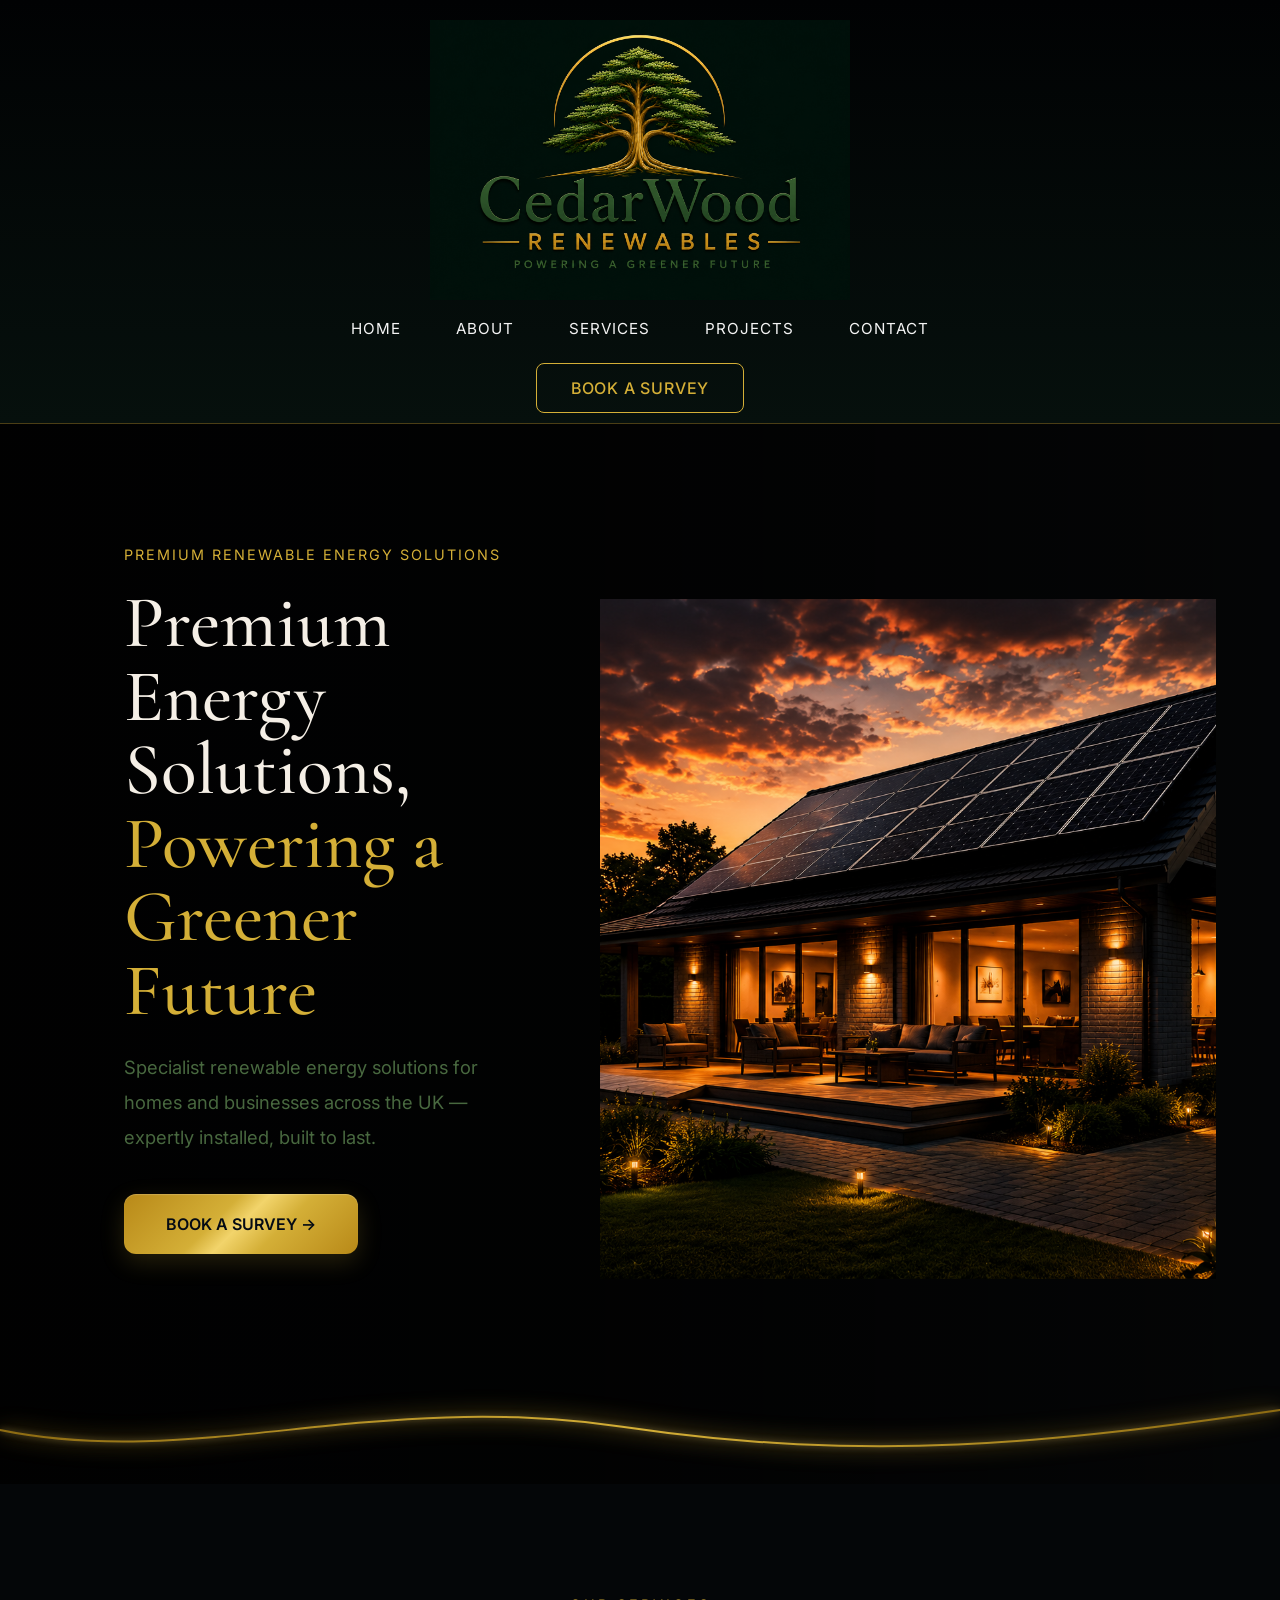
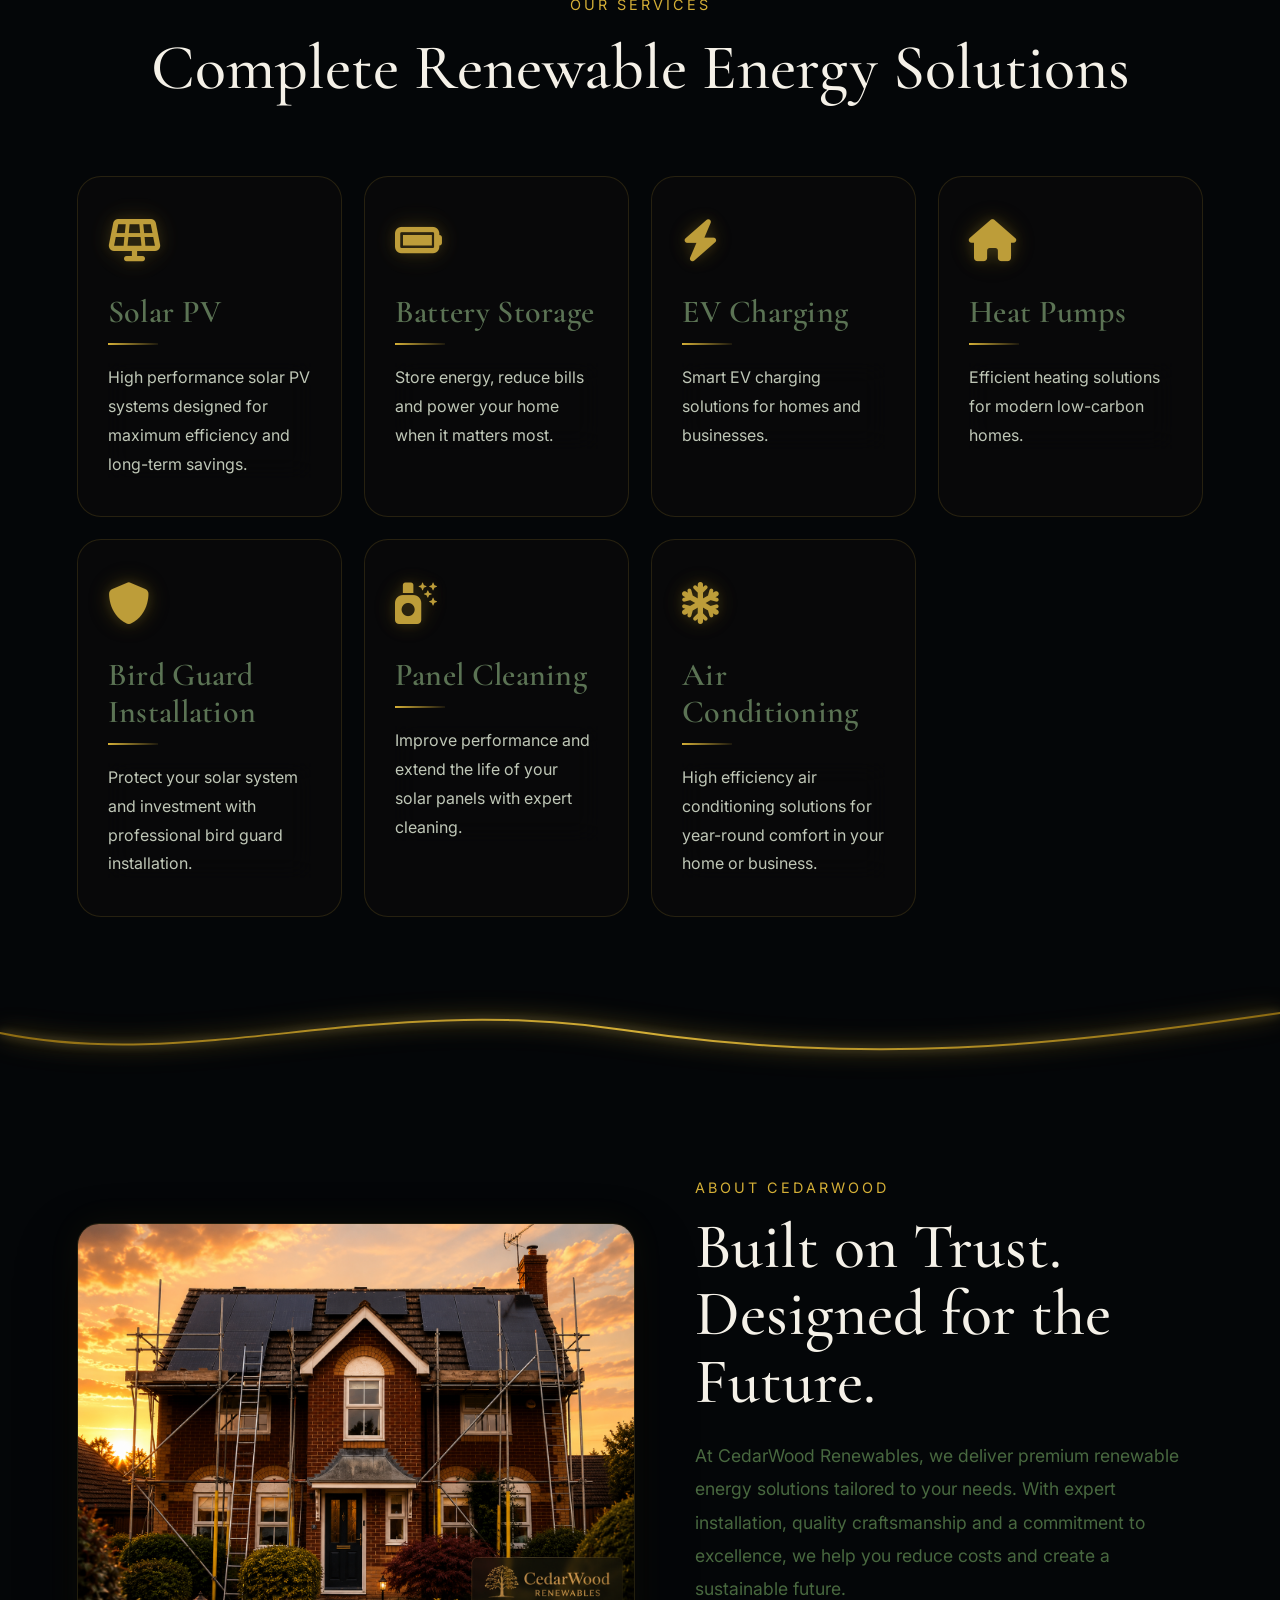
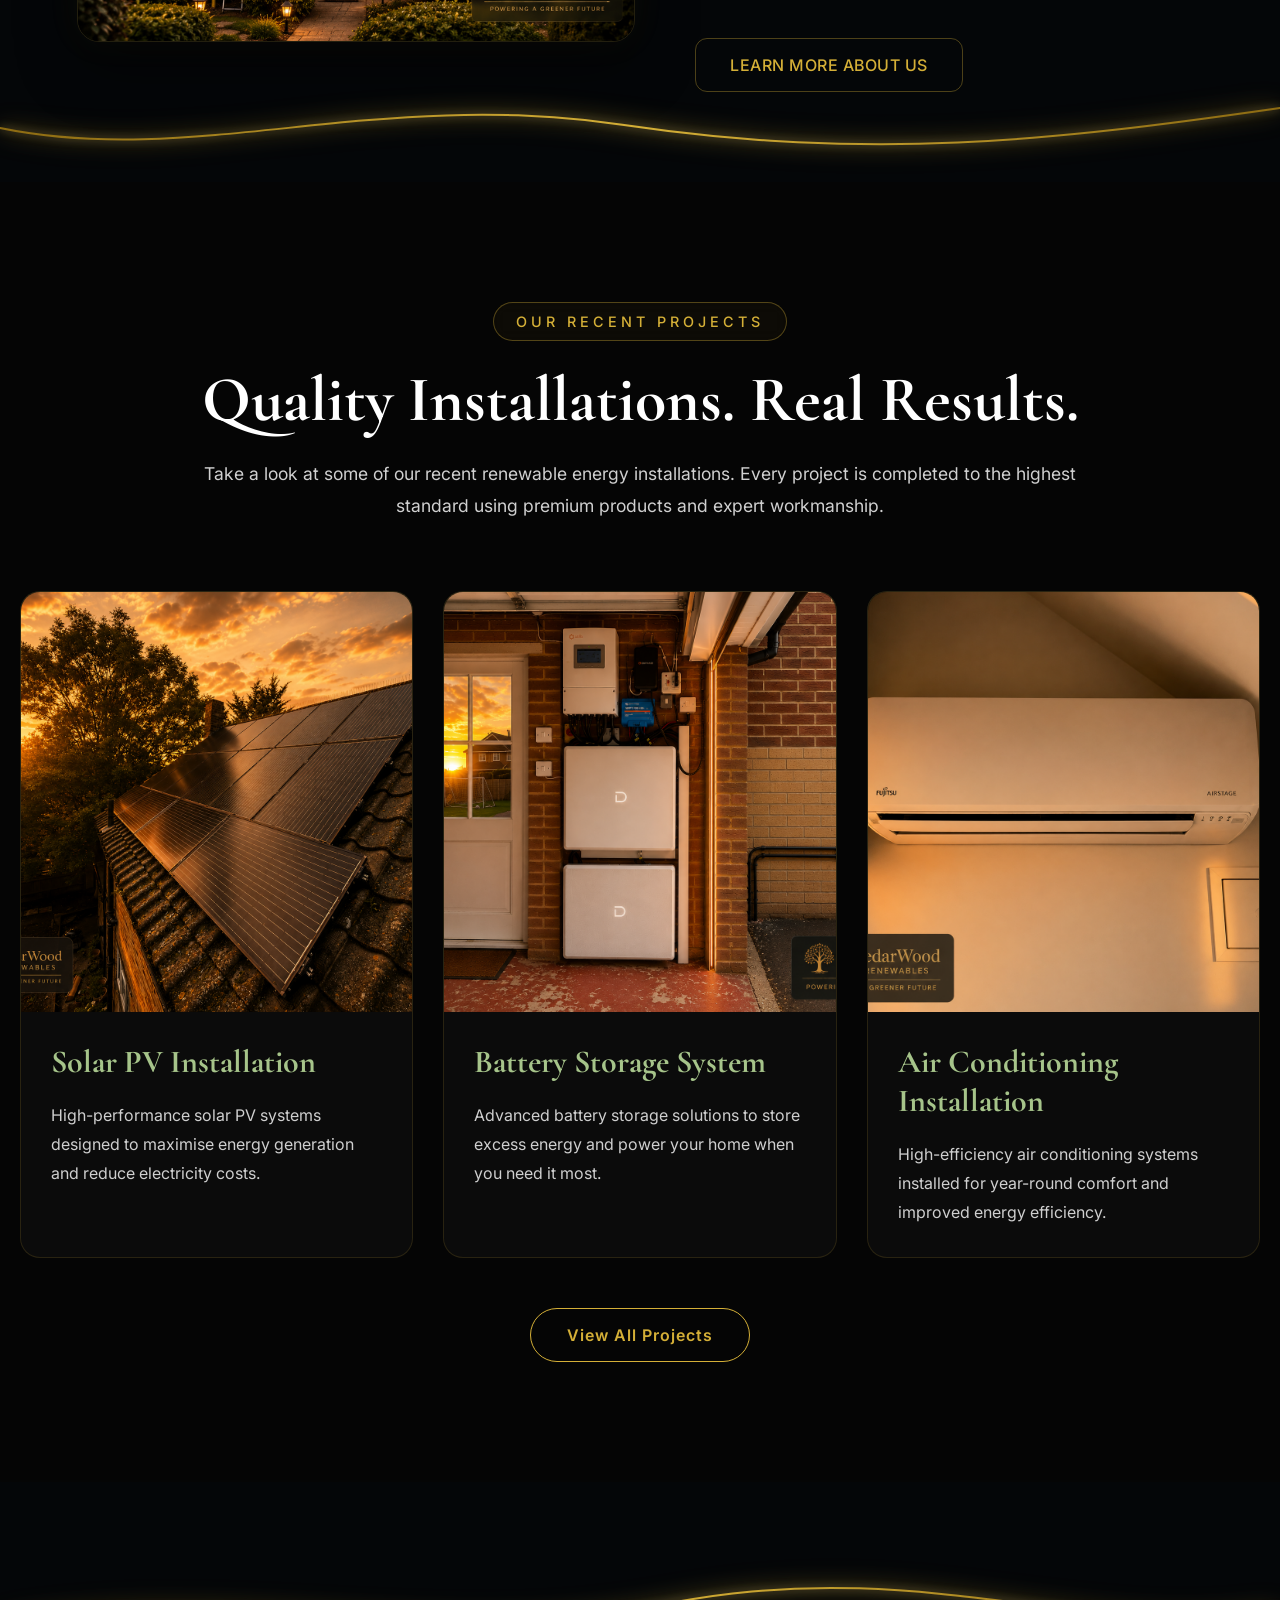
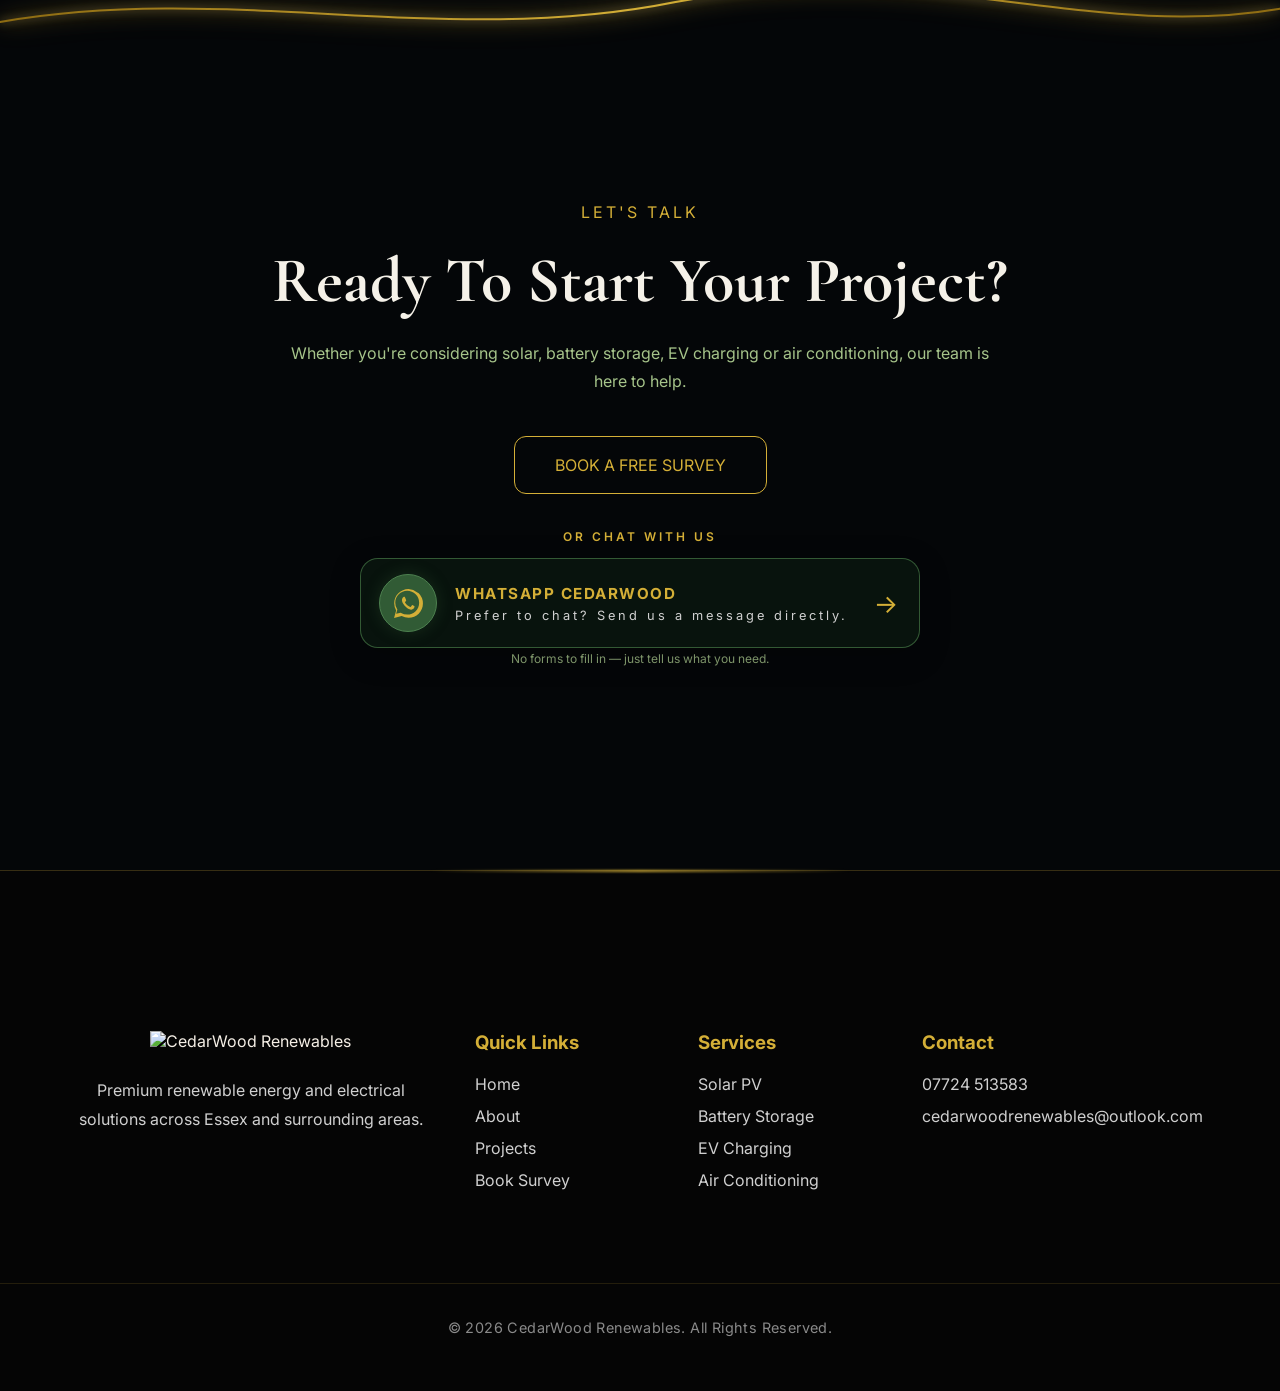
==== commit f52d12ec: "Add WhatsApp contact" ====
--- a/index.html
+++ b/index.html
@@ -557,6 +557,47 @@
 
         </a>
 
+        <div class="whatsapp-cta">
+
+    <span class="whatsapp-label">
+        OR CHAT WITH US
+    </span>
+
+    <a
+       href="https://wa.me/447724513583?text=Hi%20CedarWood%2C%20I%E2%80%99d%20like%20to%20enquire%20about%20your%20renewable%20energy%20services.%0A%0AI%E2%80%99m%20interested%20in%20discussing%20some%20work%20at%20my%20property%20and%20would%20like%20to%20find%20out%20what%20options%20might%20be%20suitable.%0A%0AMy%20postcode%20is%3A%0A%0AThank%20you!"
+        target="_blank"
+        rel="noopener noreferrer"
+        class="whatsapp-cta-button"
+    >
+
+        <span class="whatsapp-cta-icon">
+
+            <svg viewBox="0 0 24 24" aria-hidden="true">
+                <path d="M17.472 14.382c-.297-.149-1.758-.867-2.03-.967-.273-.099-.471-.148-.67.15-.197.297-.767.966-.94 1.164-.173.199-.347.223-.644.075-.297-.15-1.255-.463-2.39-1.475-.883-.788-1.48-1.761-1.653-2.059-.173-.297-.018-.458.13-.606.134-.133.298-.347.446-.52.149-.174.198-.298.298-.497.099-.198.05-.372-.025-.521-.075-.149-.669-1.611-.916-2.207-.242-.579-.487-.5-.669-.51-.173-.008-.372.074-.792.372-.272.297-1.04 1.016-1.04 2.479 0 1.462 1.065 2.875 1.213 3.074.149.198 2.095 3.2 5.077 4.487.709.306 1.262.489 1.872.118.571-.085 1.758-.719 2.006-1.413.248-.694.248-1.289.173-1.413-.074-.124-.272-.198-.57-.347m-5.421 7.403h-.004a9.87 9.87 0 01-5.031-1.378l-.361-.214-3.741.982 1-3.648-.235-.374a9.86 9.86 0 01-1.51-5.26c.001-5.45 4.436-9.884 9.888-9.884 2.64 0 5.122 1.03 6.987 2.898a9.825 9.825 0 012.893 6.993c-.003 5.45-4.437 9.885-9.886 9.885m8.413-18.297A11.815 11.815 0 0012.05 0C5.495 0 .16 5.335.157 11.89a11.82 11.82 0 001.592 5.946L.054 24l6.304-1.654a11.882 11.882 0 005.683 1.448h.005c6.554 0 11.89-5.335 11.893-11.89a11.821 11.821 0 00-3.475-8.416"/>
+            </svg>
+
+        </span>
+
+        <span class="whatsapp-cta-text">
+
+            <strong>WHATSAPP CEDARWOOD</strong>
+
+            <small>
+                Prefer to chat? Send us a message directly.
+            </small>
+
+        </span>
+
+        <span class="whatsapp-cta-arrow">
+            →
+        </span>
+
+    </a>
+
+    <p class="whatsapp-cta-note">
+        No forms to fill in — just tell us what you need.
+    </p>
+
     </div>
 
 </section>
--- a/style.css
+++ b/style.css
@@ -2,6 +2,21 @@
     margin: 0;
     padding: 0;
     box-sizing: border-box;
+}
+
+:root {
+
+    --gold: #D4AF37;
+    --green: #5B7354;
+    --cream: #F5F1E8;
+
+    --bg-dark: #040608;
+    --bg-darker: #020304;
+    --bg-card: #0B0D10;
+
+    --text-light: #D0D0D0;
+    --text-white: #FFFFFF;
+
 }
 
 html {
@@ -15,7 +30,9 @@
     overflow-x: hidden;
 }
 
-/* HEADER */
+/* ========================================
+   HEADER SECTION
+======================================== */
 
 .header {
     background:
@@ -60,17 +77,17 @@
 }
 
 .nav a:hover {
-    color: #D4AF37;
+    color: var(--gold);
 }
 
 .header-btn {
     display: inline-block;
     padding: 14px 34px;
 
-    border: 1px solid #D4AF37;
+    border: 1px solid var(--gold);
     background: transparent;
 
-    color: #D4AF37;
+    color: var(--gold);
     text-decoration: none;
 
     border-radius: 8px;
@@ -84,7 +101,9 @@
     background: rgba(212, 175, 55, 0.08);
 }
 
-/* HERO */
+/* ========================================
+   HERO SECTION
+======================================== */
 
 .hero {
     position: relative;
@@ -126,7 +145,7 @@
 }
 
 .eyebrow {
-    color: #D4AF37;
+    color: var(--gold);
     font-size: 0.9rem;
     letter-spacing: 2px;
 }
@@ -140,7 +159,7 @@
 }
 
 .hero-left h1 span {
-    color: #D4AF37;
+    color: var(--gold);
 }
 
 .hero-text {
@@ -159,9 +178,9 @@
     background:
         linear-gradient(135deg,
             #b88918 0%,
-            #d4af37 40%,
+            var(--gold) 40%,
             #f2d46b 50%,
-            #d4af37 65%,
+            var(--gold) 65%,
             #b88918 100%);
 
     color: #050B14;
@@ -374,7 +393,7 @@
 
 .services {
     position: relative;
-    background: #040608;
+    background: var(--bg-dark);
     padding: 110px 6% 170px;
     overflow: hidden;
 }
@@ -385,7 +404,7 @@
 }
 
 .section-heading span {
-    color: #D4AF37;
+    color: var(--gold);
     font-size: 0.9rem;
     letter-spacing: 3px;
 }
@@ -452,7 +471,7 @@
 
 .service-icon {
     font-size: 44px;
-    color: #d4af37;
+    color: var(--gold);
     margin-bottom: 24px;
     display: block;
 
@@ -509,7 +528,7 @@
 
     background: linear-gradient(
         90deg,
-        #d4af37,
+        var(--gold),
         rgba(212,175,55,0.1)
     );
 }
@@ -609,7 +628,7 @@
 ========================= */
 
 .about-section {
-    background: #040608;
+    background: var(--bg-dark);
     padding: 90px 6%;
     position: relative;
 }
@@ -638,7 +657,7 @@
 }
 
 .about-content span {
-    color: #D4AF37;
+    color: var(--gold);
     font-size: 0.9rem;
     letter-spacing: 3px;
 }
@@ -654,7 +673,7 @@
 }
 
 .about-content h2 span {
-    color: #D4AF37;
+    color: var(--gold);
 }
 
 .about-content p {
@@ -676,7 +695,7 @@
 
     border: 1px solid rgba(212,175,55,0.35);
 
-    color: #D4AF37;
+    color: var(--gold);
     text-decoration: none;
     font-weight: 500;
     letter-spacing: 0.5px;
@@ -743,10 +762,12 @@
 ========================= */
 
 body {
-    background: #040608;
-}
-
-/* HEADER */
+    background: var(--bg-dark);
+}
+
+/* ========================================
+   HEADER SECTION
+======================================== */
 
 .survey-header {
     display: flex;
@@ -762,7 +783,7 @@
 }
 
 .back-home {
-    color: #d4af37;
+    color: var(--gold);
     text-decoration: none;
     font-size: 0.95rem;
     letter-spacing: 1px;
@@ -773,7 +794,9 @@
     opacity: 0.8;
 }
 
-/* HERO */
+/* ========================================
+   HERO SECTION
+======================================== */
 
 .survey-hero {
     position: relative;
@@ -829,7 +852,7 @@
 
 .survey-hero h1 span {
     display: block;
-    color: #d4af37;
+    color: var(--gold);
 }
 
 .survey-divider {
@@ -839,7 +862,7 @@
         linear-gradient(
             to right,
             transparent,
-            #d4af37,
+            var(--gold),
             transparent
         );
 
@@ -927,7 +950,7 @@
         linear-gradient(
             135deg,
             #b8860b,
-            #d4af37,
+            var(--gold),
             #f1d27a
         );
 
@@ -966,7 +989,7 @@
 }
 
 .trust-item h3 {
-    color: #d4af37;
+    color: var(--gold);
     font-size: 1rem;
     letter-spacing: 1px;
     margin-bottom: 15px;
@@ -977,7 +1000,9 @@
     line-height: 1.7;
 }
 
-/* FOOTER */
+/* ========================================
+   FOOTER SECTION
+======================================== */
 
 .survey-footer {
     border-top: 1px solid rgba(212,175,55,0.15);
@@ -992,7 +1017,7 @@
 }
 
 .footer-text {
-    color: #d4af37;
+    color: var(--gold);
     text-align: right;
     line-height: 1.7;
     letter-spacing: 1px;
@@ -1115,6 +1140,10 @@
     }
 }
 
+/* ========================================
+   PROJECTS SECTION
+======================================== */
+
 .projects-section {
     background: #050505;
     padding: 120px 20px;
@@ -1122,7 +1151,7 @@
 }
 
 .projects-section .section-tag {
-    color: #d4af37;
+    color: var(--gold);
     letter-spacing: 4px;
     font-size: 0.9rem;
     text-transform: uppercase;
@@ -1153,8 +1182,15 @@
     background: #0b0b0b;
     border: 1px solid rgba(212,175,55,0.15);
     border-radius: 20px;
+
     overflow: hidden;
-    transition: all 0.4s ease;
+
+    text-decoration: none;
+    color: inherit;
+
+    transition:
+        transform 0.3s ease,
+        box-shadow 0.3s ease;
 }
 
 .project-card:hover {
@@ -1176,7 +1212,7 @@
 }
 
 .project-content h3 {
-    color: #8FAF72;
+    color: var(--green);
     font-size: 2rem;
     margin-bottom: 20px;
     font-family: "Cormorant Garamond", serif;
@@ -1191,10 +1227,10 @@
     display: inline-block;
     padding: 16px 36px;
 
-    border: 1px solid #D4AF37;
+    border: 1px solid var(--gold);
     border-radius: 40px;
 
-    color: #D4AF37;
+    color: var(--gold);
     text-decoration: none;
 
     font-weight: 600;
@@ -1205,7 +1241,7 @@
 
 .projects-btn:hover {
     background: rgba(212,175,55,0.08);
-    color: #D4AF37;
+    color: var(--gold);
 
     box-shadow:
         0 0 25px rgba(212,175,55,0.15);
@@ -1219,20 +1255,11 @@
     transform: scale(1.05);
 }
 
-.project-card {
-    text-decoration: none;
-    color: inherit;
-}
 .projects-cta {
     text-align: center;
     margin-top: 50px;
 }
 
-.project-card {
-    transition: transform 0.3s ease,
-                box-shadow 0.3s ease;
-}
-
 .project-card:hover {
     transform: translateY(-6px);
     box-shadow: 0 12px 30px rgba(0,0,0,0.35);
@@ -1244,7 +1271,7 @@
 }
 
 .project-card:hover h3 {
-    color: #D4AF37;
+    color: var(--gold);
 }
 
 /* ========================================
@@ -1295,7 +1322,7 @@
 }
 
 .service-hero-content span {
-    color: #D4AF37;
+    color: var(--gold);
     letter-spacing: 4px;
     font-size: 0.9rem;
 }
@@ -1315,7 +1342,7 @@
 }
 
 .service-content {
-    background: #040608;
+    background: var(--bg-dark);
     padding: 120px 6%;
 }
 
@@ -1325,7 +1352,7 @@
 }
 
 .section-heading span {
-    color: #D4AF37;
+    color: var(--gold);
     letter-spacing: 3px;
     font-size: 0.9rem;
 }
@@ -1354,7 +1381,7 @@
 }
 
 .benefit-card h3 {
-    color: #8FAF72;
+    color: var(--green);
     font-size: 1.8rem;
 
     margin-bottom: 20px;
@@ -1389,14 +1416,14 @@
 }
 
 .process-card span {
-    color: #D4AF37;
+    color: var(--gold);
     font-size: 2rem;
     display: block;
     margin-bottom: 15px;
 }
 
 .process-card h3 {
-    color: #8FAF72;
+    color: var(--green);
     margin-bottom: 15px;
 }
 
@@ -1406,7 +1433,7 @@
 }
 
 .faq-section {
-    background: #040608;
+    background: var(--bg-dark);
     padding: 120px 6%;
 }
 
@@ -1422,7 +1449,7 @@
 }
 
 .faq-item h3 {
-    color: #8FAF72;
+    color: var(--green);
     margin-bottom: 15px;
 }
 
@@ -1456,13 +1483,13 @@
 ========================= */
 
 .cta-section {
-    background: #040608;
+    background: var(--bg-dark);
     padding: 120px 6%;
     text-align: center;
 }
 
 .cta-section span {
-    color: #D4AF37;
+    color: var(--gold);
     letter-spacing: 3px;
 }
 
@@ -1489,9 +1516,9 @@
 
     border-radius: 12px;
 
-    border: 1px solid #D4AF37;
-
-    color: #D4AF37;
+    border: 1px solid var(--gold);
+
+    color: var(--gold);
 
     text-decoration: none;
 }
@@ -1529,7 +1556,7 @@
 }
 
 .footer-column h3 {
-    color: #D4AF37;
+    color: var(--gold);
     margin-bottom: 20px;
 }
 
@@ -1552,4 +1579,825 @@
     border-top: 1px solid rgba(212,175,55,0.08);
 
     color: #777;
+}
+
+/* ====================================
+   PROJECTS PAGE
+==================================== */
+
+.projects-page-grid {
+    padding-bottom: 120px;
+}
+
+.projects-page-hero {
+    padding: 70px 0 70px;
+    text-align: center;
+}
+
+.projects-page-hero h1{
+    font-family: "Cormorant Garamond", serif;
+    font-size: clamp(3rem, 7vw, 5.2rem);
+    font-weight: 600;
+    line-height: 0.95;
+    letter-spacing: -1px;
+    color: #F4EFE7;
+    margin: 30px 0 40px;
+}
+
+.projects-page-hero h1 span{
+    color: #8EA67D;
+}
+
+.projects-page-hero p{
+    max-width: 700px;
+    margin: 0 auto;
+    color: rgba(255,255,255,.82);
+    font-size: 1.15rem;
+    line-height: 1.9;
+}
+
+.project-filters {
+    padding-bottom: 60px;
+}
+
+.project-filters .container {
+    display: flex;
+    justify-content: center;
+    flex-wrap: wrap;
+    gap: 15px;
+}
+
+.filter-btn {
+    background: transparent;
+    border: 1px solid var(--gold);
+    color: var(--gold);
+    padding: 12px 24px;
+    border-radius: 50px;
+    cursor: pointer;
+    transition: 0.3s ease;
+}
+
+.filter-btn:hover,
+.filter-btn.active {
+    background: var(--gold);
+    color: #000;
+}
+
+.projects-page-grid {
+    padding-bottom: 120px;
+}
+
+.projects-page-grid .container {
+    display: grid;
+    grid-template-columns: repeat(auto-fit, minmax(320px, 1fr));
+    gap: 30px;
+
+    width: min(1400px, 90%);
+    margin: 0 auto;
+}
+
+.project-page-card{
+    background: var(--bg-card);
+    border-radius: 24px;
+    overflow: hidden;
+    border: 1px solid rgba(212,175,55,.2);
+
+    transition:
+        transform .35s ease,
+        box-shadow .35s ease,
+        border-color .35s ease;
+}
+
+.project-page-card:hover{
+
+    transform: translateY(-8px);
+
+    border-color: rgba(212,175,55,.5);
+
+    box-shadow:
+        0 20px 50px rgba(0,0,0,.45),
+        0 0 30px rgba(212,175,55,.08);
+
+}
+
+.project-page-card img {
+    width: 100%;
+    min-width: 0;
+    height: 280px;
+    object-fit: cover;
+    transition:transform .5s ease;
+}
+
+.project-page-card img{
+
+    transition: transform .6s ease;
+
+}
+
+.project-page-card:hover img{
+
+    transform: scale(1.04);
+
+}
+
+.project-page-card:hover img{
+    transform:scale(1.06);
+}
+
+.project-page-content {
+    padding: 25px;
+}
+
+.project-page-content h3 {
+    margin-bottom: 10px;
+
+    transition: color .35s ease;
+
+}
+
+.project-page-card:hover h3{
+
+    color: var(--gold);
+
+}
+
+.project-page-content p {
+    color: var(--text-light);
+}
+
+.nav a.active {
+    color: var(--gold);
+}
+
+.section-tag {
+    display: inline-block;
+    padding: 10px 22px;
+    border: 1px solid rgba(212,175,55,.35);
+    border-radius: 999px;
+    color: var(--gold);
+    letter-spacing: 4px;
+    text-transform: uppercase;
+    font-size: 0.85rem;
+    font-weight: 500;
+    background: rgba(212,175,55,.04);
+    backdrop-filter: blur(8px);
+}
+
+.project-page-card {
+    background: var(--bg-card);
+    border-radius: 24px;
+    overflow: hidden;
+    border: 1px solid rgba(212,175,55,0.2);
+
+    transition: transform .35s ease,
+                box-shadow .35s ease,
+                border-color .35s ease;
+}
+
+.project-page-card:hover{
+
+    border-color: rgba(212,175,55,.55);
+
+    box-shadow:
+        0 18px 45px rgba(0,0,0,.45),
+        0 0 40px rgba(212,175,55,.12);
+
+}
+
+/* Gold Sweep Effect */
+
+.project-page-card{
+    position: relative;
+}
+
+.project-page-card::before{
+
+    content: "";
+
+    position: absolute;
+
+    top: 0;
+    left: -140%;
+
+    width: 60%;
+    height: 100%;
+
+    background: linear-gradient(
+        110deg,
+        transparent 0%,
+        rgba(212,175,55,0.05) 35%,
+        rgba(255,230,160,0.35) 50%,
+        rgba(212,175,55,0.05) 65%,
+        transparent 100%
+    );
+
+    transform: skewX(-22deg);
+
+    transition: left .9s ease;
+
+    pointer-events: none;
+
+    z-index: 3;
+
+}
+
+.project-page-card:hover::before{
+
+    left: 170%;
+
+}
+
+/* ===========================
+   Projects Hero Animation
+=========================== */
+
+.projects-page-grid .section-tag,
+.projects-page-hero h1,
+.projects-page-hero p,
+.project-filters{
+    opacity: 0;
+    transform: translateY(25px);
+    animation: fadeUp .8s ease forwards;
+}
+
+.projects-page-hero .section-tag{
+    animation-delay: .1s;
+}
+
+.projects-page-hero h1{
+    animation-delay: .25s;
+}
+
+.projects-page-hero p{
+    animation-delay: .45s;
+}
+
+.project-filters{
+    animation-delay: .65s;
+}
+
+@keyframes fadeUp{
+
+    from{
+        opacity:0;
+        transform:translateY(25px);
+    }
+
+    to{
+        opacity:1;
+        transform:translateY(0);
+    }
+
+}
+
+/* ===========================
+   Project Card Animation
+=========================== */
+
+.project-page-card{
+    opacity: 0;
+    transform: translateY(40px);
+    animation: fadeUp .8s ease forwards;
+}
+
+.project-page-card:nth-child(1){
+    animation-delay: .9s;
+}
+
+.project-page-card:nth-child(2){
+    animation-delay: 1.1s;
+}
+
+.project-page-card:nth-child(3){
+    animation-delay: 1.3s;
+}
+
+.project-page-card:nth-child(4){
+    animation-delay: 1.5s;
+}
+
+.project-page-card:nth-child(5){
+    animation-delay: 1.7s;
+}
+
+.project-page-card:nth-child(6){
+    animation-delay: 1.9s;
+}
+
+.project-page-card:nth-child(1)::before{
+    animation: sweep 1.2s ease .9s forwards;
+}
+
+.project-page-card:nth-child(2)::before{
+    animation: sweep 1.2s ease 1.1s forwards;
+}
+
+.project-page-card:nth-child(3)::before{
+    animation: sweep 1.2s ease 1.3s forwards;
+}
+
+.project-page-card:nth-child(4)::before{
+    animation: sweep 1.2s ease 1.5s forwards;
+}
+
+.project-page-card:nth-child(5)::before{
+    animation: sweep 1.2s ease 1.7s forwards;
+}
+
+.project-page-card:nth-child(6)::before{
+    animation: sweep 1.2s ease 1.9s forwards;
+}
+
+@keyframes sweep{
+
+    from{
+        left:-140%;
+    }
+
+    to{
+        left:170%;
+    }
+
+}
+
+/* =====================================
+   PREMIUM FOOTER
+===================================== */
+
+.footer{
+
+    background:#050505;
+
+    padding: 80px 0 30px;
+    margin-top: 40px;
+
+    position:relative;
+
+}
+
+.footer-brand{
+
+    text-align:center;
+
+    max-width:650px;
+
+    margin:0 auto 70px;
+
+}
+
+.footer-brand img{
+
+    width:240px;
+
+    margin-bottom:25px;
+
+}
+
+.footer-logo{
+    width:240px;
+    height:auto;
+    margin-bottom:20px;
+}
+
+.footer-tagline{
+
+    color:var(--gold);
+
+    letter-spacing:6px;
+
+    text-transform:uppercase;
+
+    font-size:.8rem;
+
+    margin:18px 0 30px;
+
+}
+
+.footer-description{
+
+    color:rgba(255,255,255,.75);
+
+    line-height:1.8;
+
+    font-size:1.05rem;
+
+}
+
+.footer-column h4{
+
+    color:var(--gold);
+
+    text-transform:uppercase;
+
+    letter-spacing:3px;
+
+    font-size:.9rem;
+
+    margin-bottom:22px;
+
+    font-weight:600;
+}
+
+.footer-column a{
+
+    position:relative;
+
+    transition:.35s ease;
+
+}
+
+.footer-column a::after{
+
+    content:"→";
+
+    opacity:0;
+
+    margin-left:6px;
+
+    transition:.35s ease;
+
+}
+
+.footer-column a:hover{
+
+    color:var(--gold);
+
+    padding-left:8px;
+
+}
+
+.footer-column a:hover::after{
+
+    opacity:1;
+
+}
+
+.footer-grid{
+
+    display:grid;
+
+    grid-template-columns:
+        repeat(3,1fr);
+
+    gap:80px;
+
+    margin-bottom:70px;
+
+    text-align:center;
+
+}
+
+.footer-grid h4{
+
+    color:var(--gold);
+
+    margin-bottom:25px;
+
+    font-size:1.25rem;
+
+}
+
+.footer-grid a{
+
+    display:block;
+
+    color:#ddd;
+
+    margin-bottom:15px;
+
+    text-decoration:none;
+
+    transition:.3s;
+
+}
+
+.footer-grid a:hover{
+
+    color:#8EA67D;
+
+    transform:translateY(-2px);
+
+}
+
+.footer-social{
+
+    text-align:center;
+
+    margin-bottom:50px;
+
+}
+
+.footer-social p{
+
+    color:var(--gold);
+
+    margin-bottom:15px;
+
+}
+
+.footer-social a{
+
+    color:white;
+
+    text-decoration:none;
+
+    font-size:1.1rem;
+
+    transition:.35s;
+
+}
+
+.footer-social a:hover{
+
+    color:#8EA67D;
+
+}
+
+.footer-bottom{
+
+    text-align:center;
+
+    padding-top:35px;
+
+    border-top:1px solid rgba(212,175,55,.15);
+
+    color:#8a8a8a;
+
+    font-size:.9rem;
+
+    letter-spacing:.4px;
+}
+
+.footer{
+
+    opacity:0;
+
+    transform:translateY(50px);
+
+    animation:fadeUp 1s ease forwards;
+
+    animation-timeline:view();
+
+    animation-range:entry 10% cover 35%;
+
+}
+
+.footer{
+
+    border-top:1px solid rgba(201,166,62,.25);
+
+    position:relative;
+
+}
+
+.footer::before{
+
+    content:"";
+
+    position:absolute;
+
+    top:-1px;
+
+    left:50%;
+
+    transform:translateX(-50%);
+
+    width:420px;
+
+    height:2px;
+
+    background:linear-gradient(
+        90deg,
+        transparent,
+        rgba(212,175,55,.95),
+        transparent
+    );
+
+    filter:blur(.8px);
+
+}
+
+/* =========================================
+   WHATSAPP CTA
+========================================= */
+
+.whatsapp-cta {
+    margin-top: 35px;
+    display: flex;
+    flex-direction: column;
+    align-items: center;
+}
+
+.whatsapp-label {
+    display: block;
+    margin-bottom: 14px;
+
+    color: var(--gold);
+
+    font-size: 0.75rem;
+    font-weight: 600;
+    letter-spacing: 2px;
+    text-transform: uppercase;
+}
+
+
+/* MAIN BUTTON */
+
+.whatsapp-cta-button {
+    display: flex;
+    align-items: center;
+
+    width: min(560px, 100%);
+
+    padding: 15px 18px;
+
+    background: rgba(10, 25, 15, 0.75);
+
+    border: 1px solid rgba(70, 120, 70, 0.7);
+
+    border-radius: 18px;
+
+    text-decoration: none;
+
+    box-shadow:
+        0 8px 30px rgba(0, 0, 0, 0.25);
+
+    transition:
+        transform 0.3s ease,
+        border-color 0.3s ease,
+        box-shadow 0.3s ease,
+        background 0.3s ease;
+}
+
+.whatsapp-cta-button:hover {
+    transform: translateY(-3px);
+
+    border-color: var(--gold);
+
+    background: rgba(15, 35, 20, 0.9);
+
+    box-shadow:
+        0 12px 35px rgba(0, 0, 0, 0.35),
+        0 0 22px rgba(212, 175, 55, 0.12);
+}
+
+
+/* GREEN CIRCLE */
+
+.whatsapp-cta-icon {
+    width: 58px;
+    height: 58px;
+
+    min-width: 58px;
+
+    display: flex;
+    align-items: center;
+    justify-content: center;
+
+    background: #315b35;
+
+    border: 1px solid #4d804f;
+
+    border-radius: 50%;
+
+    box-shadow:
+        0 0 15px rgba(49, 91, 53, 0.35);
+
+    transition:
+        transform 0.3s ease,
+        background 0.3s ease,
+        box-shadow 0.3s ease;
+}
+
+.whatsapp-cta-icon svg {
+    width: 29px;
+    height: 29px;
+
+    fill: var(--gold);
+
+    transition: transform 0.3s ease;
+}
+
+.whatsapp-cta-button:hover .whatsapp-cta-icon {
+    transform: scale(1.05);
+
+    background: #3d7042;
+
+    box-shadow:
+        0 0 20px rgba(70, 130, 70, 0.5);
+}
+
+.whatsapp-cta-button:hover .whatsapp-cta-icon svg {
+    transform: scale(1.08);
+}
+
+
+/* TEXT */
+
+.whatsapp-cta-text {
+    flex: 1;
+
+    display: flex;
+    flex-direction: column;
+
+    margin-left: 18px;
+
+    text-align: left;
+}
+
+.whatsapp-cta-text strong {
+    color: var(--text-main);
+
+    font-size: 0.95rem;
+
+    letter-spacing: 1.5px;
+}
+
+.whatsapp-cta-text small {
+    margin-top: 5px;
+
+    color: var(--text-light);
+
+    font-size: 0.8rem;
+}
+
+
+/* ARROW */
+
+.whatsapp-cta-arrow {
+    margin-left: 15px;
+
+    color: var(--gold);
+
+    font-size: 1.6rem;
+
+    transition:
+        transform 0.3s ease,
+        color 0.3s ease;
+}
+
+.whatsapp-cta-button:hover .whatsapp-cta-arrow {
+    transform: translateX(5px);
+}
+
+
+/* SMALL NOTE */
+
+.whatsapp-cta-note {
+    margin-top: 12px;
+
+    color: var(--text-light);
+
+    font-size: 0.75rem;
+
+    opacity: 0.75;
+}
+
+
+/* MOBILE */
+
+@media (max-width: 600px) {
+
+    .whatsapp-cta {
+        margin-top: 30px;
+    }
+
+    .whatsapp-cta-button {
+        padding: 13px 14px;
+        border-radius: 16px;
+    }
+
+    .whatsapp-cta-icon {
+        width: 50px;
+        height: 50px;
+        min-width: 50px;
+    }
+
+    .whatsapp-cta-icon svg {
+        width: 25px;
+        height: 25px;
+    }
+
+    .whatsapp-cta-text {
+        margin-left: 13px;
+    }
+
+    .whatsapp-cta-text strong {
+        font-size: 0.78rem;
+        letter-spacing: 1px;
+    }
+
+    .whatsapp-cta-text small {
+        font-size: 0.7rem;
+    }
+
+    .whatsapp-cta-arrow {
+        margin-left: 8px;
+        font-size: 1.3rem;
+    }
+
+    .whatsapp-cta-note {
+        font-size: 0.7rem;
+        text-align: center;
+    }
 }
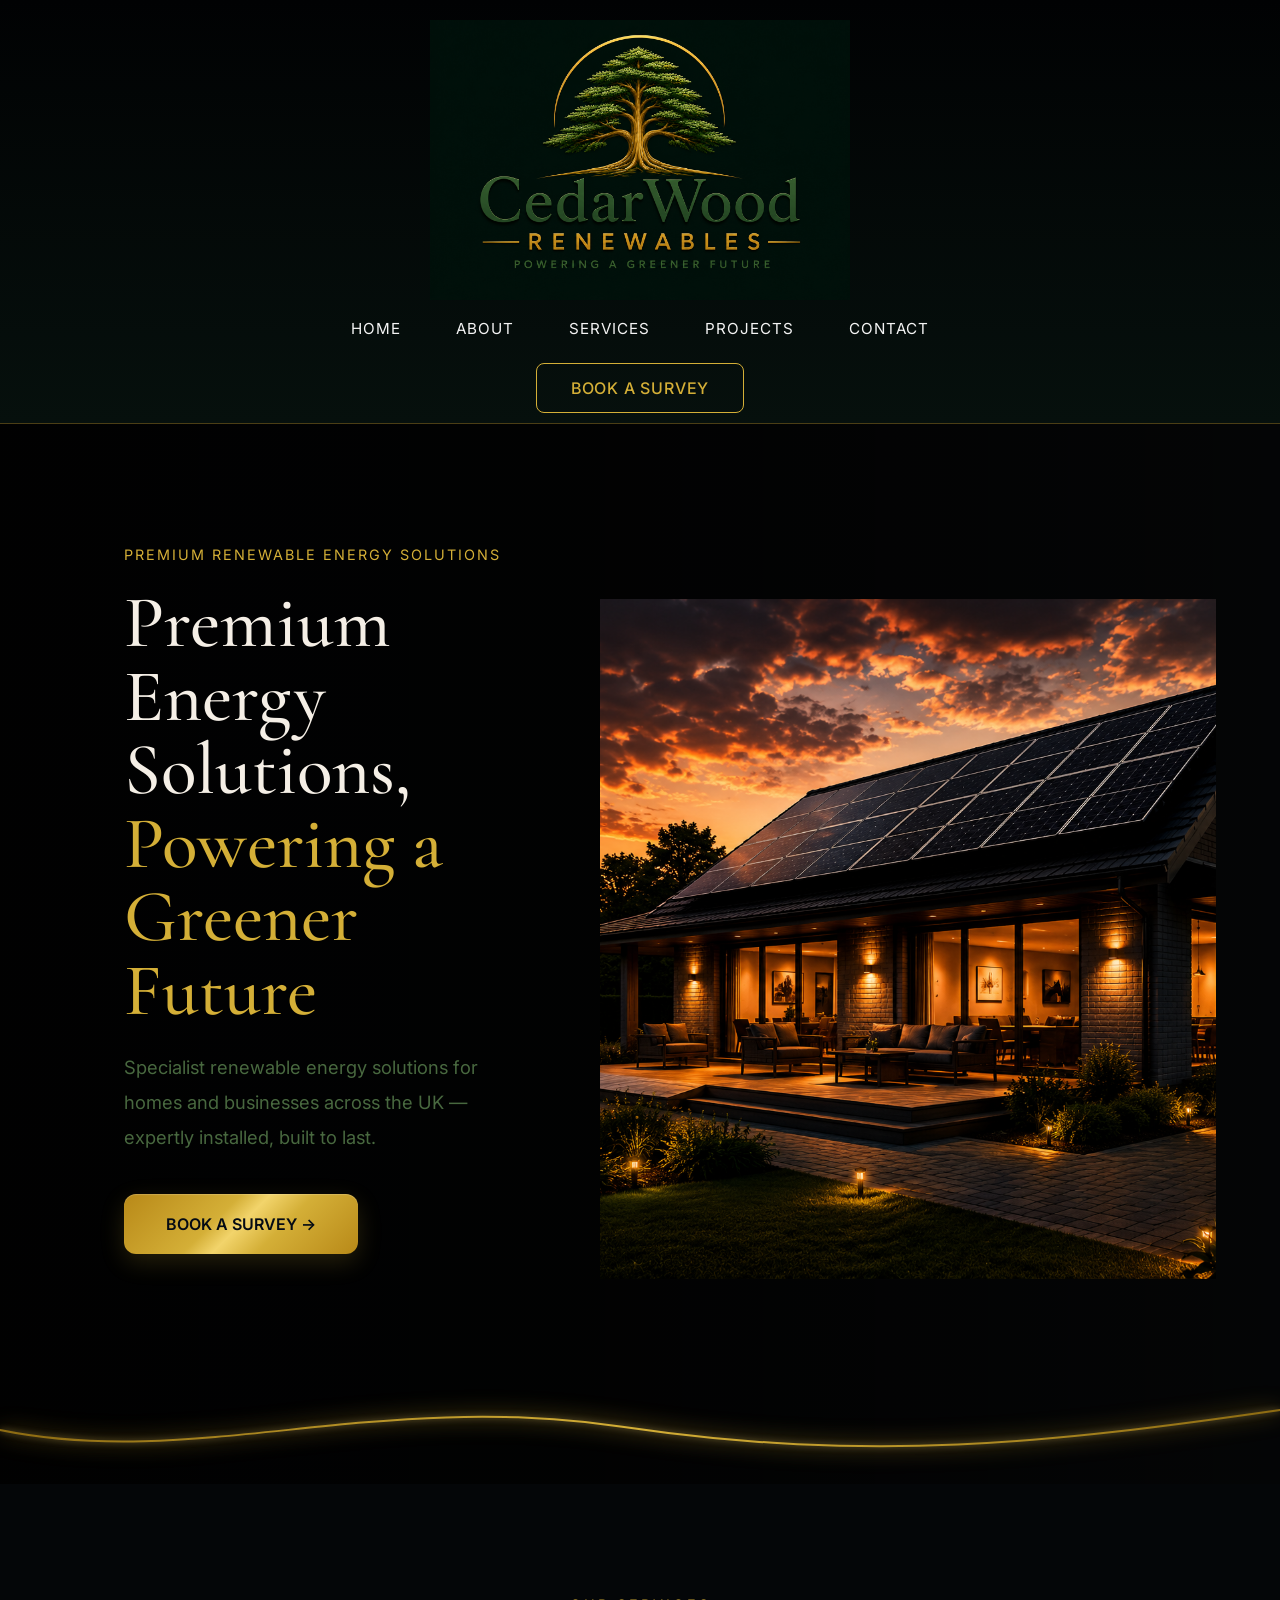
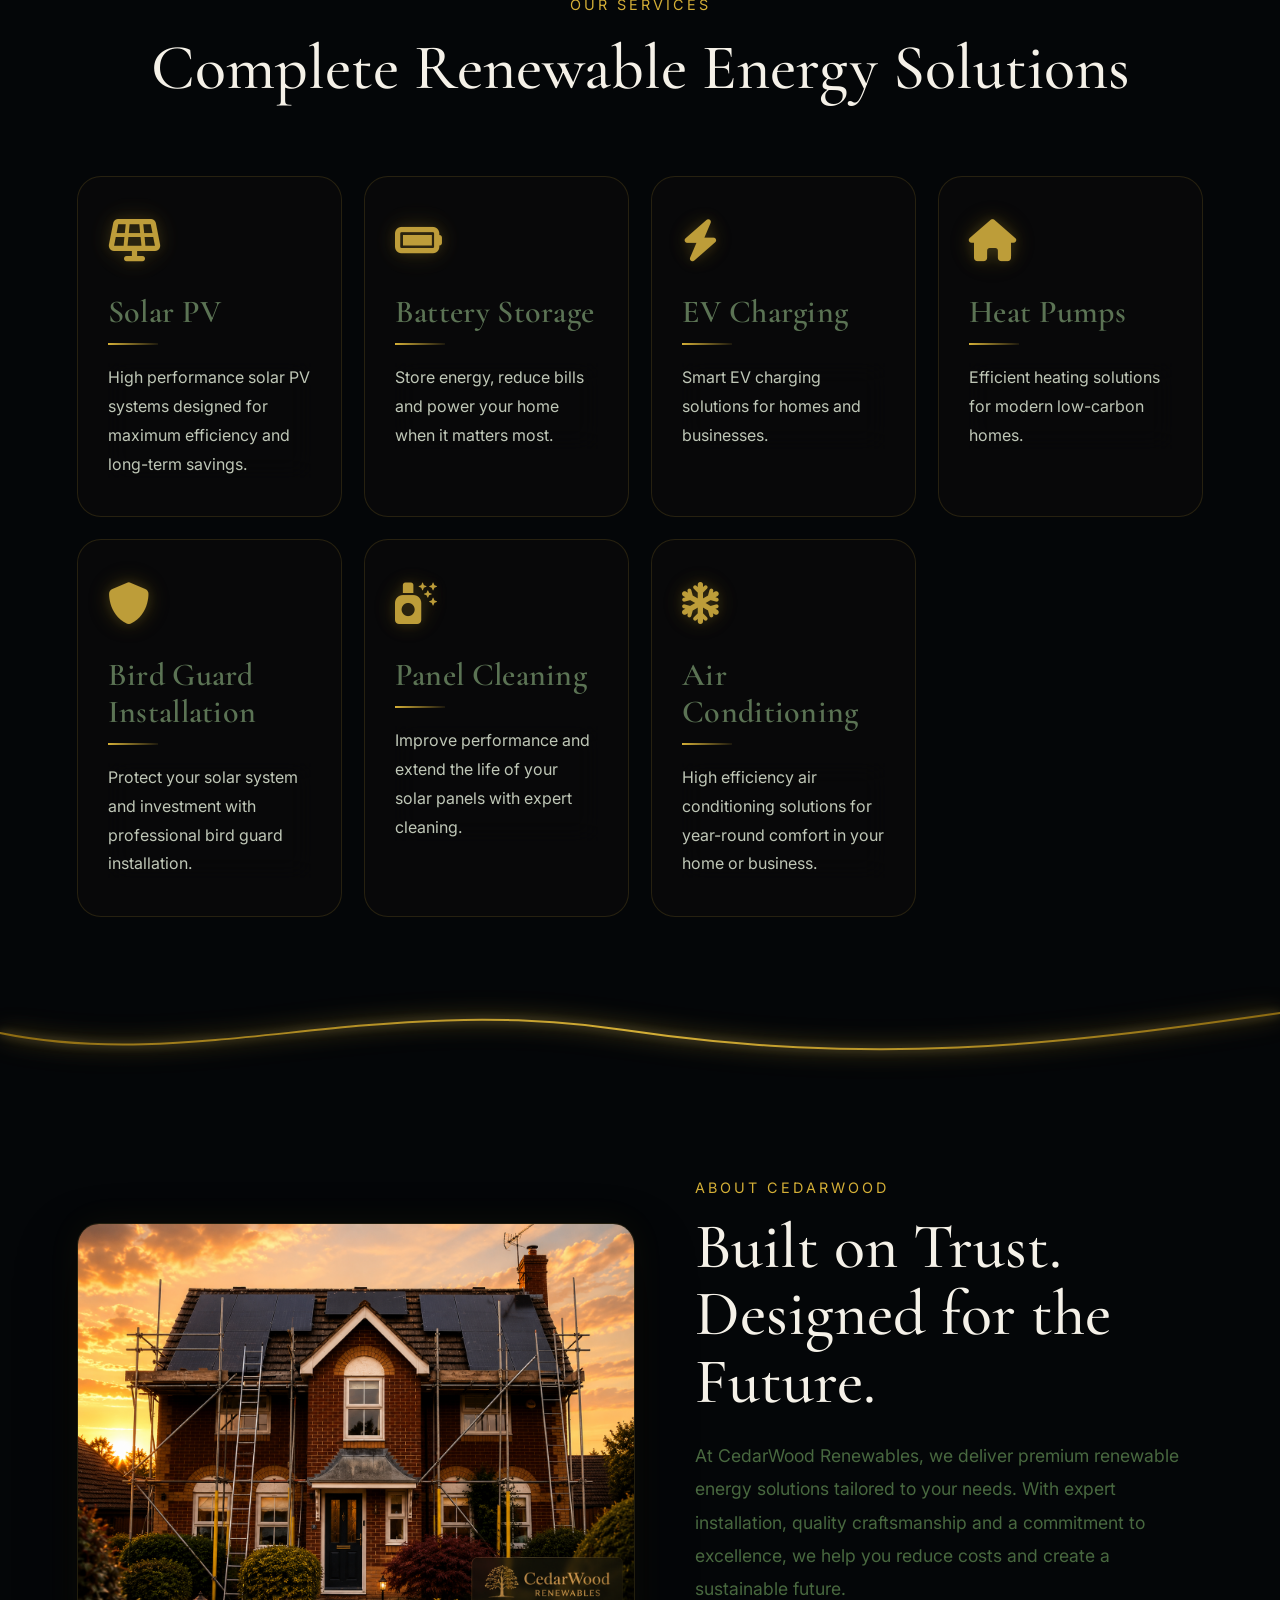
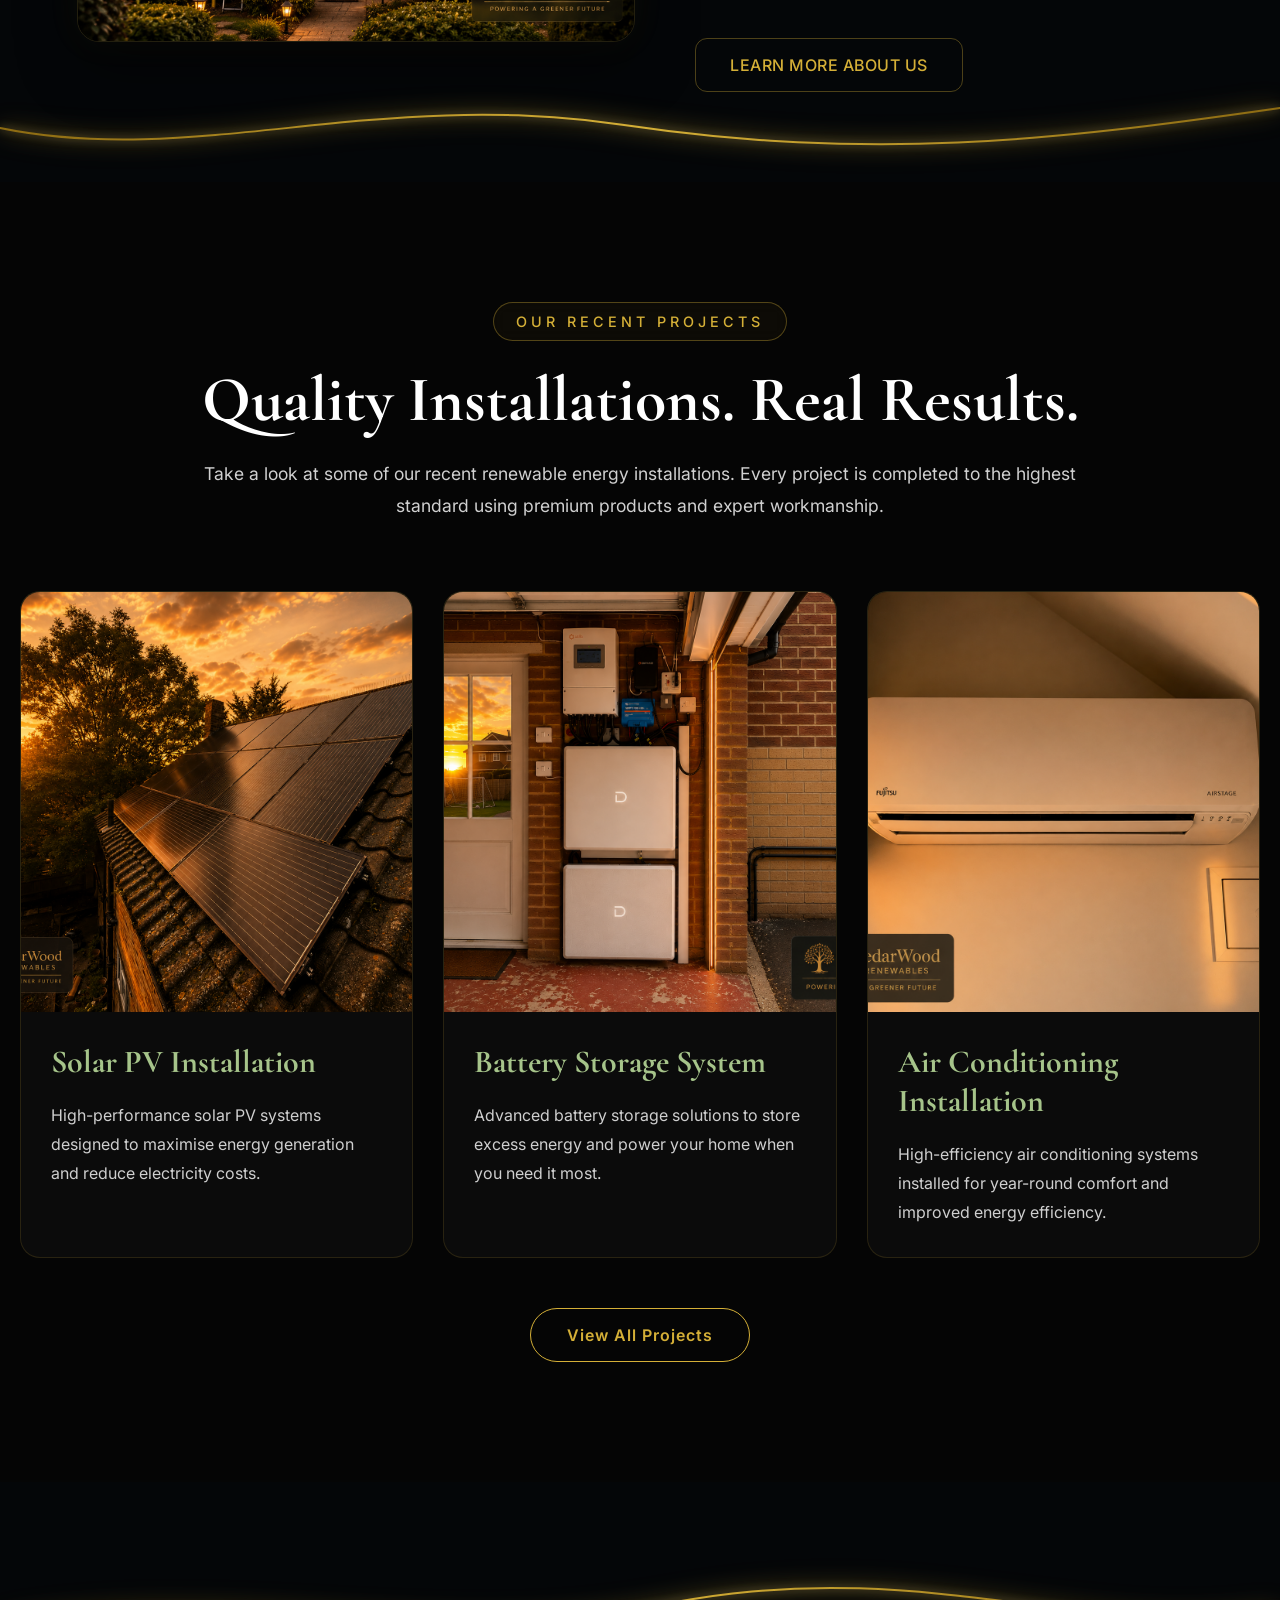
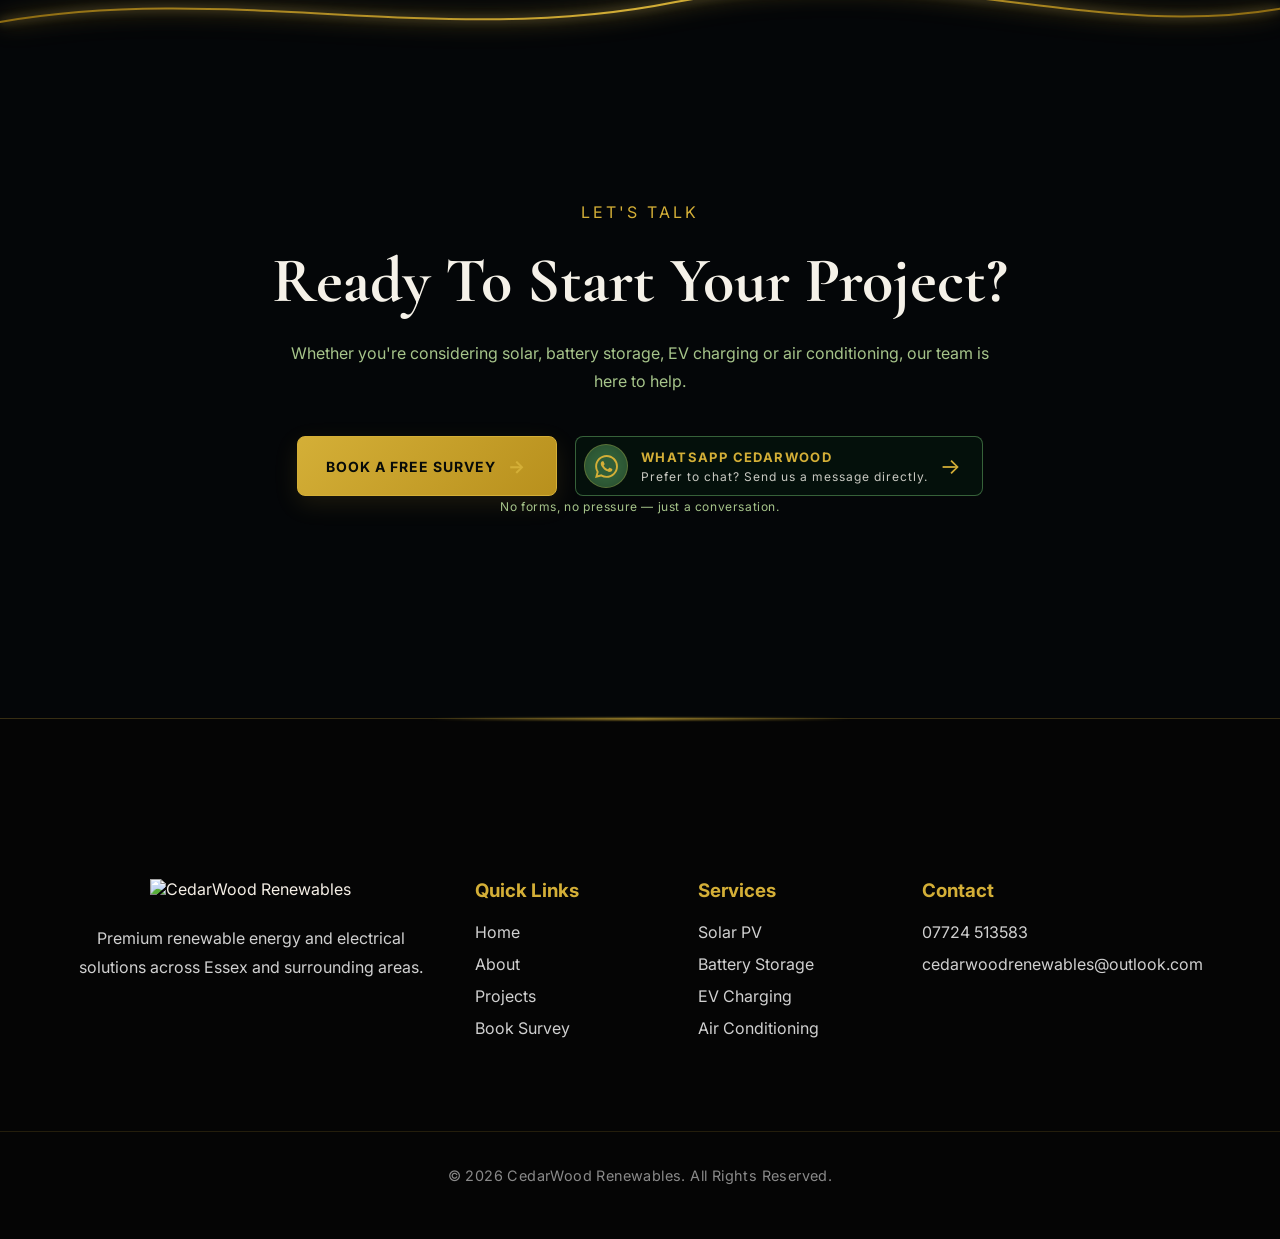
==== commit a91c94e7: "Add WhatsApp button CSS" ====
--- a/index.html
+++ b/index.html
@@ -550,55 +550,53 @@
             to help.
         </p>
 
-        <a href="book-survey.html"
-           class="cta-btn">
-
-            BOOK A FREE SURVEY
-
-        </a>
-
-        <div class="whatsapp-cta">
-
-    <span class="whatsapp-label">
-        OR CHAT WITH US
-    </span>
+        <div class="cta-actions">
+
+    <!-- BOOK A SURVEY -->
+
+    <a href="book-survey.html"
+       class="cta-btn">
+
+        BOOK A FREE SURVEY
+        <span>→</span>
+
+    </a>
+
+
+    <!-- WHATSAPP -->
 
     <a
-       href="https://wa.me/447724513583?text=Hi%20CedarWood%2C%20I%E2%80%99d%20like%20to%20enquire%20about%20your%20renewable%20energy%20services.%0A%0AI%E2%80%99m%20interested%20in%20discussing%20some%20work%20at%20my%20property%20and%20would%20like%20to%20find%20out%20what%20options%20might%20be%20suitable.%0A%0AMy%20postcode%20is%3A%0A%0AThank%20you!"
+        href="https://wa.me/447724513583?text=Hi%20CedarWood%2C%20I%E2%80%99d%20like%20to%20enquire%20about%20your%20renewable%20energy%20services.%0A%0AI%E2%80%99m%20interested%20in%20discussing%20some%20work%20at%20my%20property%20and%20would%20like%20to%20find%20out%20what%20options%20might%20be%20suitable.%0A%0AMy%20postcode%20is%3A%20"
         target="_blank"
         rel="noopener noreferrer"
-        class="whatsapp-cta-button"
+        class="cta-whatsapp"
     >
 
-        <span class="whatsapp-cta-icon">
+        <span class="cta-whatsapp-icon">
 
             <svg viewBox="0 0 24 24" aria-hidden="true">
-                <path d="M17.472 14.382c-.297-.149-1.758-.867-2.03-.967-.273-.099-.471-.148-.67.15-.197.297-.767.966-.94 1.164-.173.199-.347.223-.644.075-.297-.15-1.255-.463-2.39-1.475-.883-.788-1.48-1.761-1.653-2.059-.173-.297-.018-.458.13-.606.134-.133.298-.347.446-.52.149-.174.198-.298.298-.497.099-.198.05-.372-.025-.521-.075-.149-.669-1.611-.916-2.207-.242-.579-.487-.5-.669-.51-.173-.008-.372.074-.792.372-.272.297-1.04 1.016-1.04 2.479 0 1.462 1.065 2.875 1.213 3.074.149.198 2.095 3.2 5.077 4.487.709.306 1.262.489 1.872.118.571-.085 1.758-.719 2.006-1.413.248-.694.248-1.289.173-1.413-.074-.124-.272-.198-.57-.347m-5.421 7.403h-.004a9.87 9.87 0 01-5.031-1.378l-.361-.214-3.741.982 1-3.648-.235-.374a9.86 9.86 0 01-1.51-5.26c.001-5.45 4.436-9.884 9.888-9.884 2.64 0 5.122 1.03 6.987 2.898a9.825 9.825 0 012.893 6.993c-.003 5.45-4.437 9.885-9.886 9.885m8.413-18.297A11.815 11.815 0 0012.05 0C5.495 0 .16 5.335.157 11.89a11.82 11.82 0 001.592 5.946L.054 24l6.304-1.654a11.882 11.882 0 005.683 1.448h.005c6.554 0 11.89-5.335 11.893-11.89a11.821 11.821 0 00-3.475-8.416"/>
+                <path d="M17.472 14.382c-.297-.149-1.758-.867-2.03-.967-.273-.099-.471-.148-.67.15-.197.297-.767.966-.94 1.164-.173.199-.347.223-.644.075-.297-.15-1.255-.463-2.39-1.475-.883-.788-1.48-1.761-1.653-2.059-.173-.297-.018-.458.13-.606.134-.133.298-.347.446-.52.149-.198.198-.298.298-.497.099-.198.05-.372-.025-.521-.075-.149-.669-1.611-.916-2.207-.242-.579-.487-.5-.669-.51-.173-.008-.372-.01-.571-.01-.198 0-.52.074-.792.372-.272.297-1.04 1.016-1.04 2.479 0 1.462 1.065 2.875 1.213 3.074.149.198 2.095 3.2 5.077 4.487.709.306 1.262.489 1.694.625.712.227 1.36.195 1.872.118.571-.085 1.758-.719 2.006-1.413.248-.694.248-1.289.173-1.413-.074-.124-.272-.198-.57-.347m-5.421 7.403h-.004a9.87 9.87 0 01-5.031-1.378l-.361-.214-3.741.982 1-3.648-.235-.374a9.86 9.86 0 01-1.51-5.26c.001-5.45 4.436-9.884 9.888-9.884 2.64 0 5.122 1.03 6.987 2.898a9.825 9.825 0 012.893 6.993c-.003 5.45-4.437 9.885-9.886 9.885m8.413-18.297A11.815 11.815 0 0012.05 0C5.495 0 .16 5.335.157 11.89a11.82 11.82 0 001.592 5.946L.054 24l6.304-1.654a11.882 11.882 0 005.683 1.448h.005c6.554 0 11.89-5.335 11.893-11.89a11.821 11.821 0 00-3.475-8.416"/>
             </svg>
 
         </span>
 
-        <span class="whatsapp-cta-text">
+        <span class="cta-whatsapp-content">
 
             <strong>WHATSAPP CEDARWOOD</strong>
 
-            <small>
-                Prefer to chat? Send us a message directly.
-            </small>
+            <small>Prefer to chat? Send us a message directly.</small>
 
         </span>
 
-        <span class="whatsapp-cta-arrow">
-            →
-        </span>
+        <span class="cta-whatsapp-arrow">→</span>
 
     </a>
 
-    <p class="whatsapp-cta-note">
-        No forms to fill in — just tell us what you need.
-    </p>
-
-    </div>
+</div>
+
+<p class="cta-contact-note">
+    No forms, no pressure — just a conversation.
+</p>
 
 </section>
 
--- a/style.css
+++ b/style.css
@@ -2400,4 +2400,276 @@
         font-size: 0.7rem;
         text-align: center;
     }
+}
+
+/* =========================================================
+   CEDARWOOD CTA ACTIONS — PREMIUM VERSION
+   ========================================================= */
+
+.cta-actions {
+    display: flex;
+    justify-content: center;
+    align-items: stretch;
+    gap: 18px;
+    margin-top: 38px;
+}
+
+
+/* ---------------------------------------------------------
+   BOOK A FREE SURVEY
+   --------------------------------------------------------- */
+
+.cta-actions .cta-btn {
+    display: inline-flex;
+    align-items: center;
+    justify-content: center;
+    gap: 12px;
+
+    min-width: 260px;
+    min-height: 58px;
+
+    padding: 0 28px;
+
+    border: 1px solid #d4af37;
+    border-radius: 8px;
+
+    background: linear-gradient(
+        135deg,
+        #d4af37,
+        #b8901d
+    );
+
+    color: #080b09;
+    text-decoration: none;
+
+    font-family: inherit;
+    font-size: 14px;
+    font-weight: 700;
+    letter-spacing: 1px;
+
+    box-shadow:
+        0 0 0 rgba(212, 175, 55, 0),
+        0 8px 25px rgba(212, 175, 55, 0.12);
+
+    transition:
+        transform 0.3s ease,
+        box-shadow 0.3s ease,
+        background 0.3s ease;
+}
+
+.cta-actions .cta-btn span {
+    font-size: 18px;
+    transition: transform 0.3s ease;
+}
+
+.cta-actions .cta-btn:hover {
+    transform: translateY(-3px);
+
+    box-shadow:
+        0 0 25px rgba(212, 175, 55, 0.18),
+        0 12px 30px rgba(212, 175, 55, 0.15);
+}
+
+.cta-actions .cta-btn:hover span {
+    transform: translateX(4px);
+}
+
+
+/* ---------------------------------------------------------
+   WHATSAPP BUTTON
+   --------------------------------------------------------- */
+
+.cta-whatsapp {
+    display: inline-flex;
+    align-items: center;
+
+    min-width: 330px;
+    min-height: 58px;
+
+    padding: 7px 18px 7px 8px;
+
+    border: 1px solid rgba(82, 142, 83, 0.65);
+    border-radius: 8px;
+
+    background: rgba(5, 22, 13, 0.72);
+
+    color: #f5f1e8;
+    text-decoration: none;
+
+    box-shadow:
+        0 0 0 rgba(82, 142, 83, 0);
+
+    transition:
+        transform 0.3s ease,
+        border-color 0.3s ease,
+        box-shadow 0.3s ease,
+        background 0.3s ease;
+}
+
+.cta-whatsapp:hover {
+    transform: translateY(-3px);
+
+    border-color: #6d9f6d;
+
+    background: rgba(7, 28, 17, 0.9);
+
+    box-shadow:
+        0 0 25px rgba(82, 142, 83, 0.12);
+}
+
+
+/* ---------------------------------------------------------
+   WHATSAPP ICON CIRCLE
+   --------------------------------------------------------- */
+
+.cta-whatsapp-icon {
+    width: 44px;
+    height: 44px;
+
+    flex: 0 0 44px;
+
+    display: flex;
+    align-items: center;
+    justify-content: center;
+
+    border-radius: 50%;
+
+    background: #315f39;
+
+    border: 1px solid rgba(212, 175, 55, 0.25);
+
+    box-shadow:
+        inset 0 0 12px rgba(0, 0, 0, 0.2);
+}
+
+.cta-whatsapp-icon svg {
+    width: 23px;
+    height: 23px;
+
+    fill: #d4af37;
+}
+
+
+/* ---------------------------------------------------------
+   WHATSAPP TEXT
+   --------------------------------------------------------- */
+
+.cta-whatsapp-content {
+    display: flex;
+    flex-direction: column;
+
+    text-align: left;
+
+    margin-left: 13px;
+    flex: 1;
+}
+
+.cta-whatsapp-content strong {
+    color: #d4af37;
+
+    font-size: 13px;
+    font-weight: 700;
+
+    letter-spacing: 1.4px;
+}
+
+.cta-whatsapp-content small {
+    margin-top: 4px;
+
+    color: #c9c9c2;
+
+    font-size: 12px;
+    letter-spacing: 1px;
+}
+
+
+/* ---------------------------------------------------------
+   WHATSAPP ARROW
+   --------------------------------------------------------- */
+
+.cta-whatsapp-arrow {
+    margin-left: 12px;
+
+    color: #d4af37;
+
+    font-size: 22px;
+
+    transition: transform 0.3s ease;
+}
+
+.cta-whatsapp:hover .cta-whatsapp-arrow {
+    transform: translateX(4px);
+}
+
+
+/* ---------------------------------------------------------
+   SMALL SUPPORTING LINE
+   --------------------------------------------------------- */
+
+.cta-contact-note {
+    margin-top: 17px;
+
+    color: rgba(180, 180, 170, 0.72);
+
+    font-size: 12px;
+    letter-spacing: 0.6px;
+
+    text-align: center;
+}
+
+
+/* =========================================================
+   MOBILE
+   ========================================================= */
+
+@media (max-width: 700px) {
+
+    .cta-actions {
+        flex-direction: column;
+
+        align-items: center;
+
+        gap: 14px;
+
+        margin-top: 30px;
+    }
+
+    .cta-actions .cta-btn,
+    .cta-whatsapp {
+        width: min(100%, 360px);
+
+        min-width: 0;
+
+        box-sizing: border-box;
+    }
+
+    .cta-actions .cta-btn {
+        min-height: 56px;
+    }
+
+    .cta-whatsapp {
+        min-height: 56px;
+    }
+
+    .cta-whatsapp-icon {
+        width: 42px;
+        height: 42px;
+
+        flex-basis: 42px;
+    }
+
+    .cta-whatsapp-content strong {
+        font-size: 12px;
+    }
+
+    .cta-whatsapp-content small {
+        font-size: 11px;
+    }
+
+    .cta-contact-note {
+        padding: 0 20px;
+
+        line-height: 1.6;
+    }
+
 }
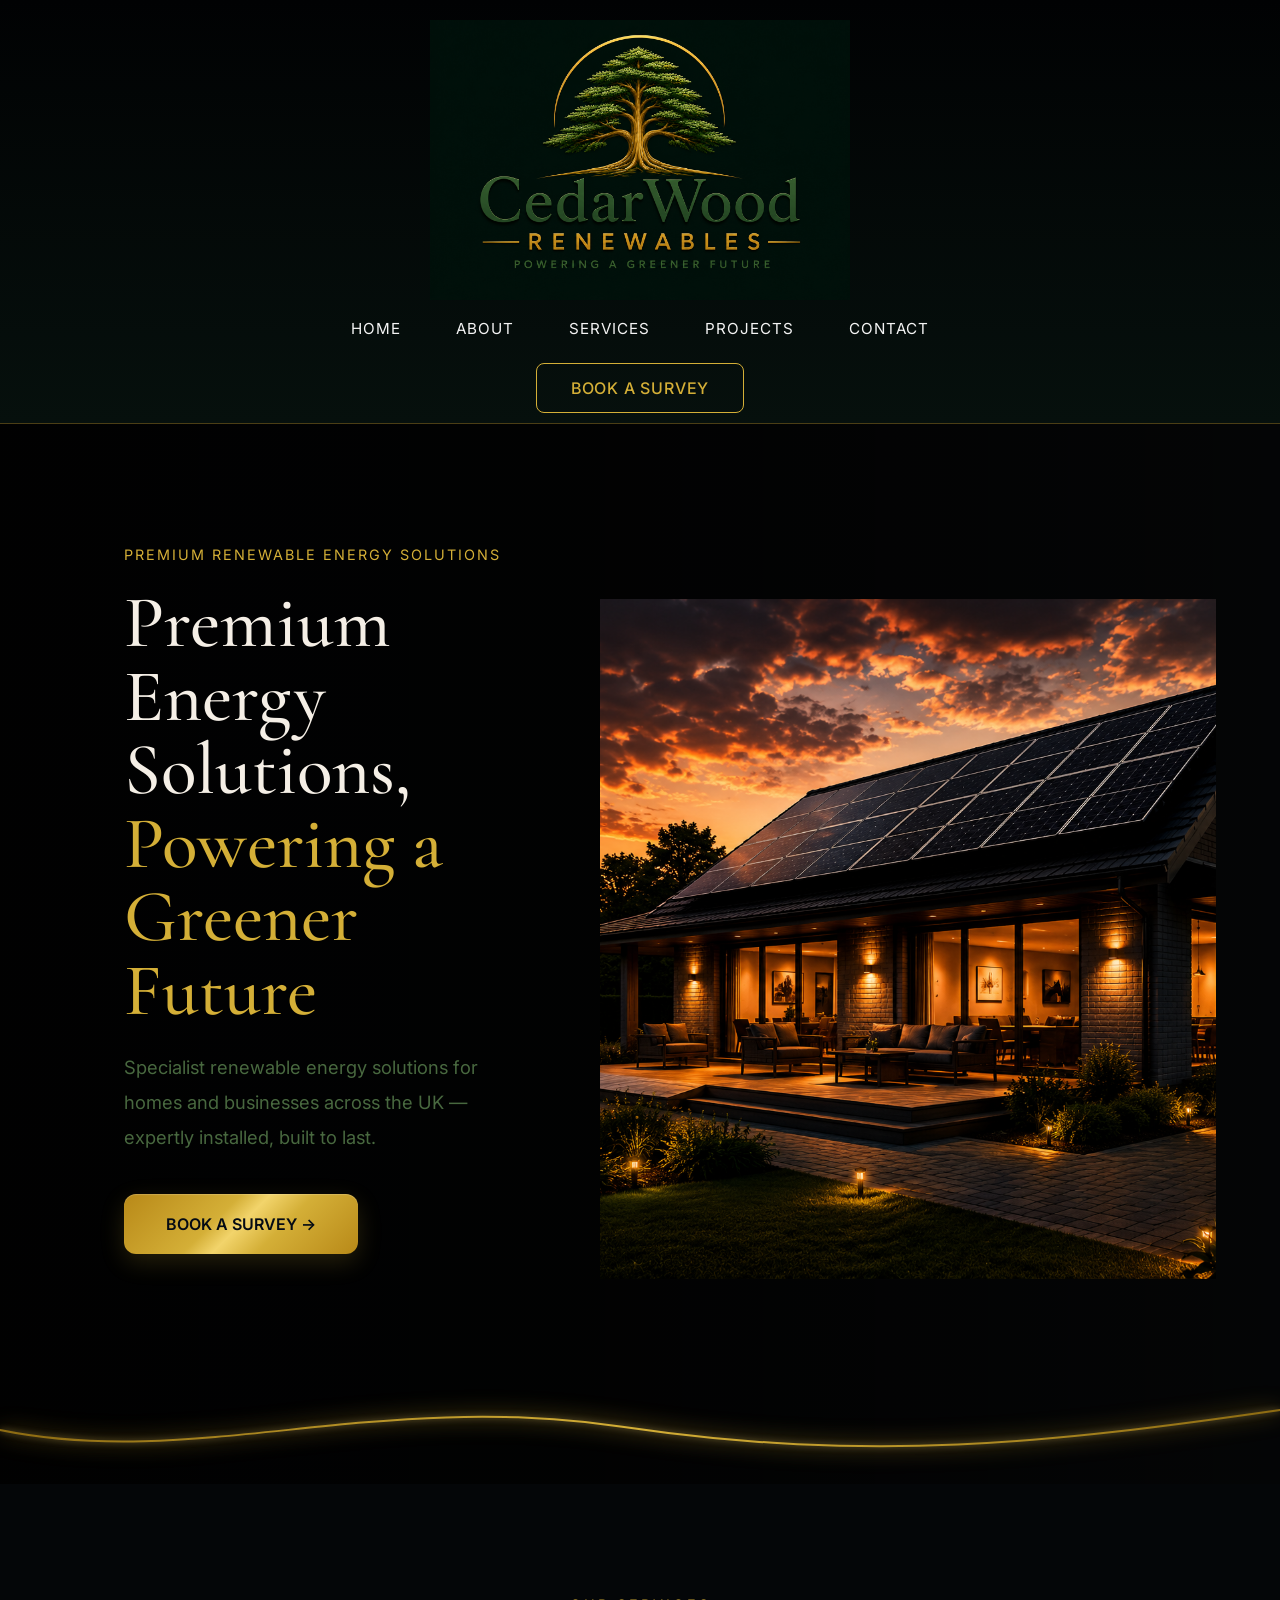
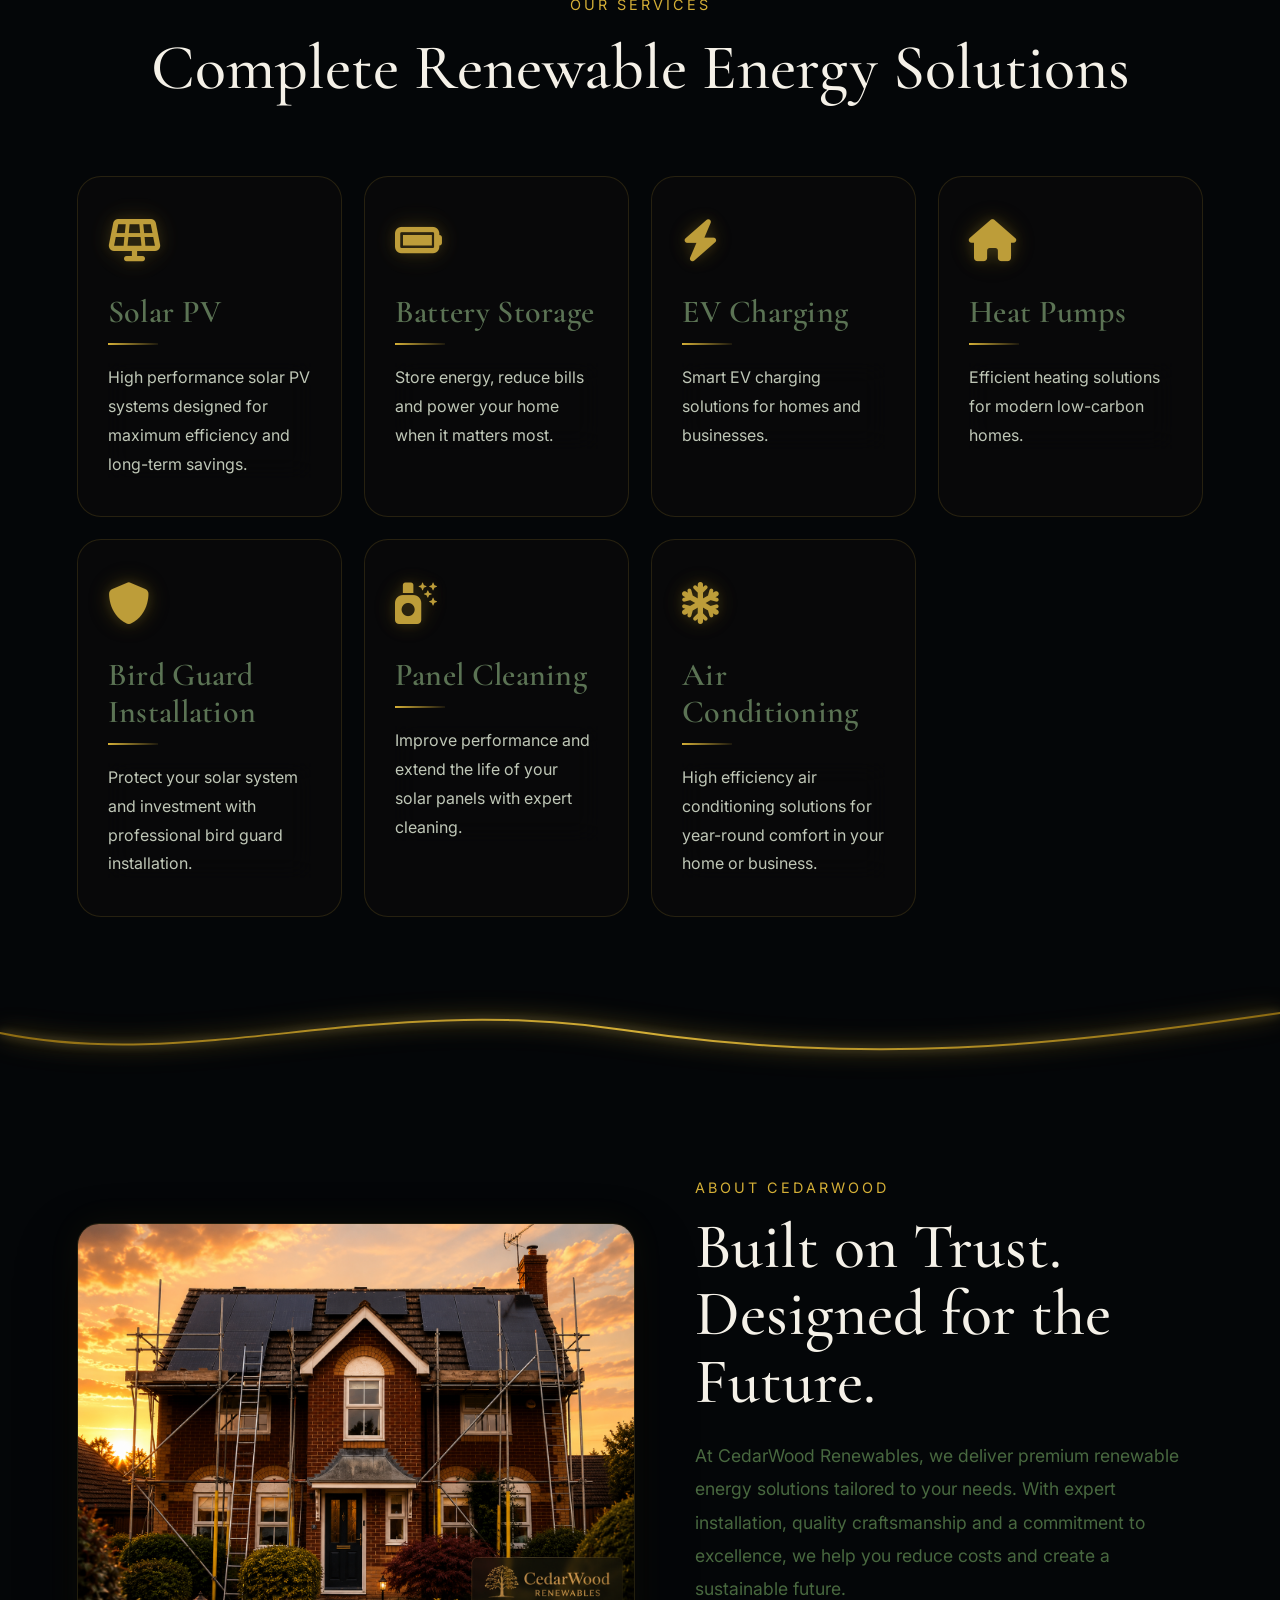
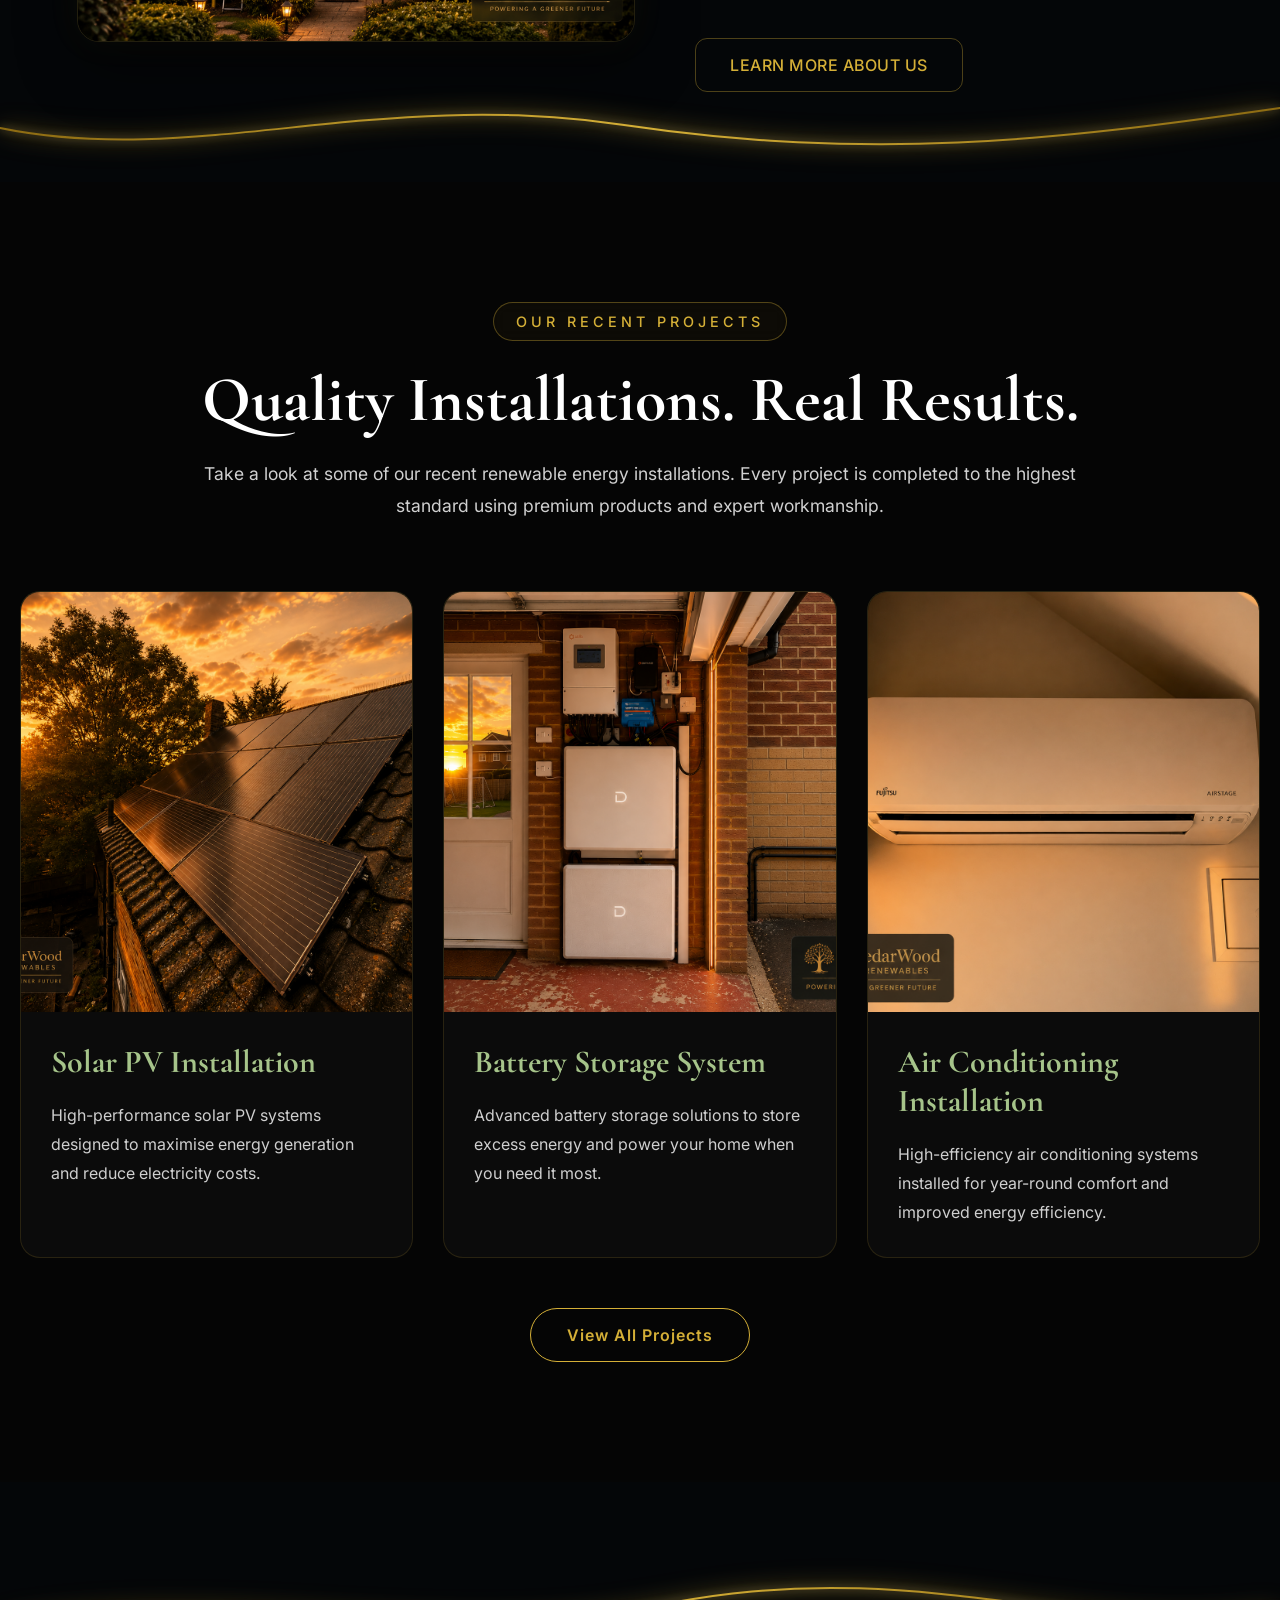
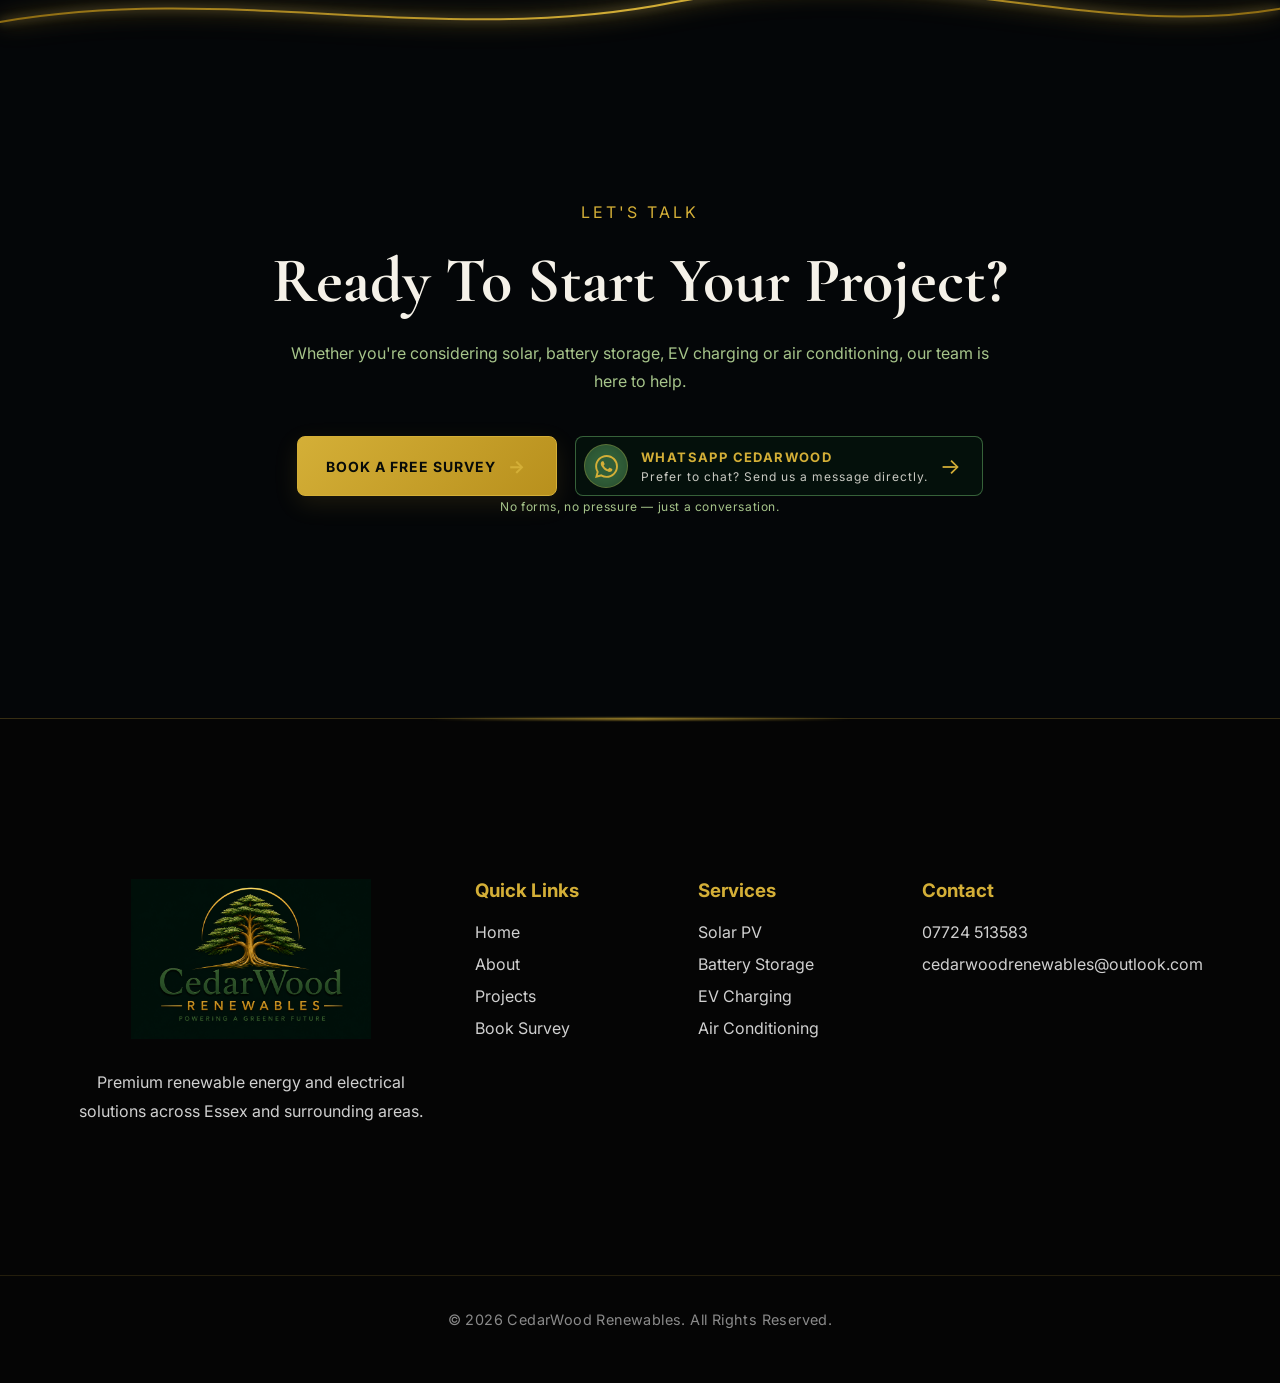
==== commit 87dca498: "Fix footer logo" ====
--- a/index.html
+++ b/index.html
@@ -606,7 +606,7 @@
 
         <div class="footer-brand">
 
-            <img src="cedarwood-logo.png"
+            <img src="premium-logo.png"
                  alt="CedarWood Renewables">
 
             <p>
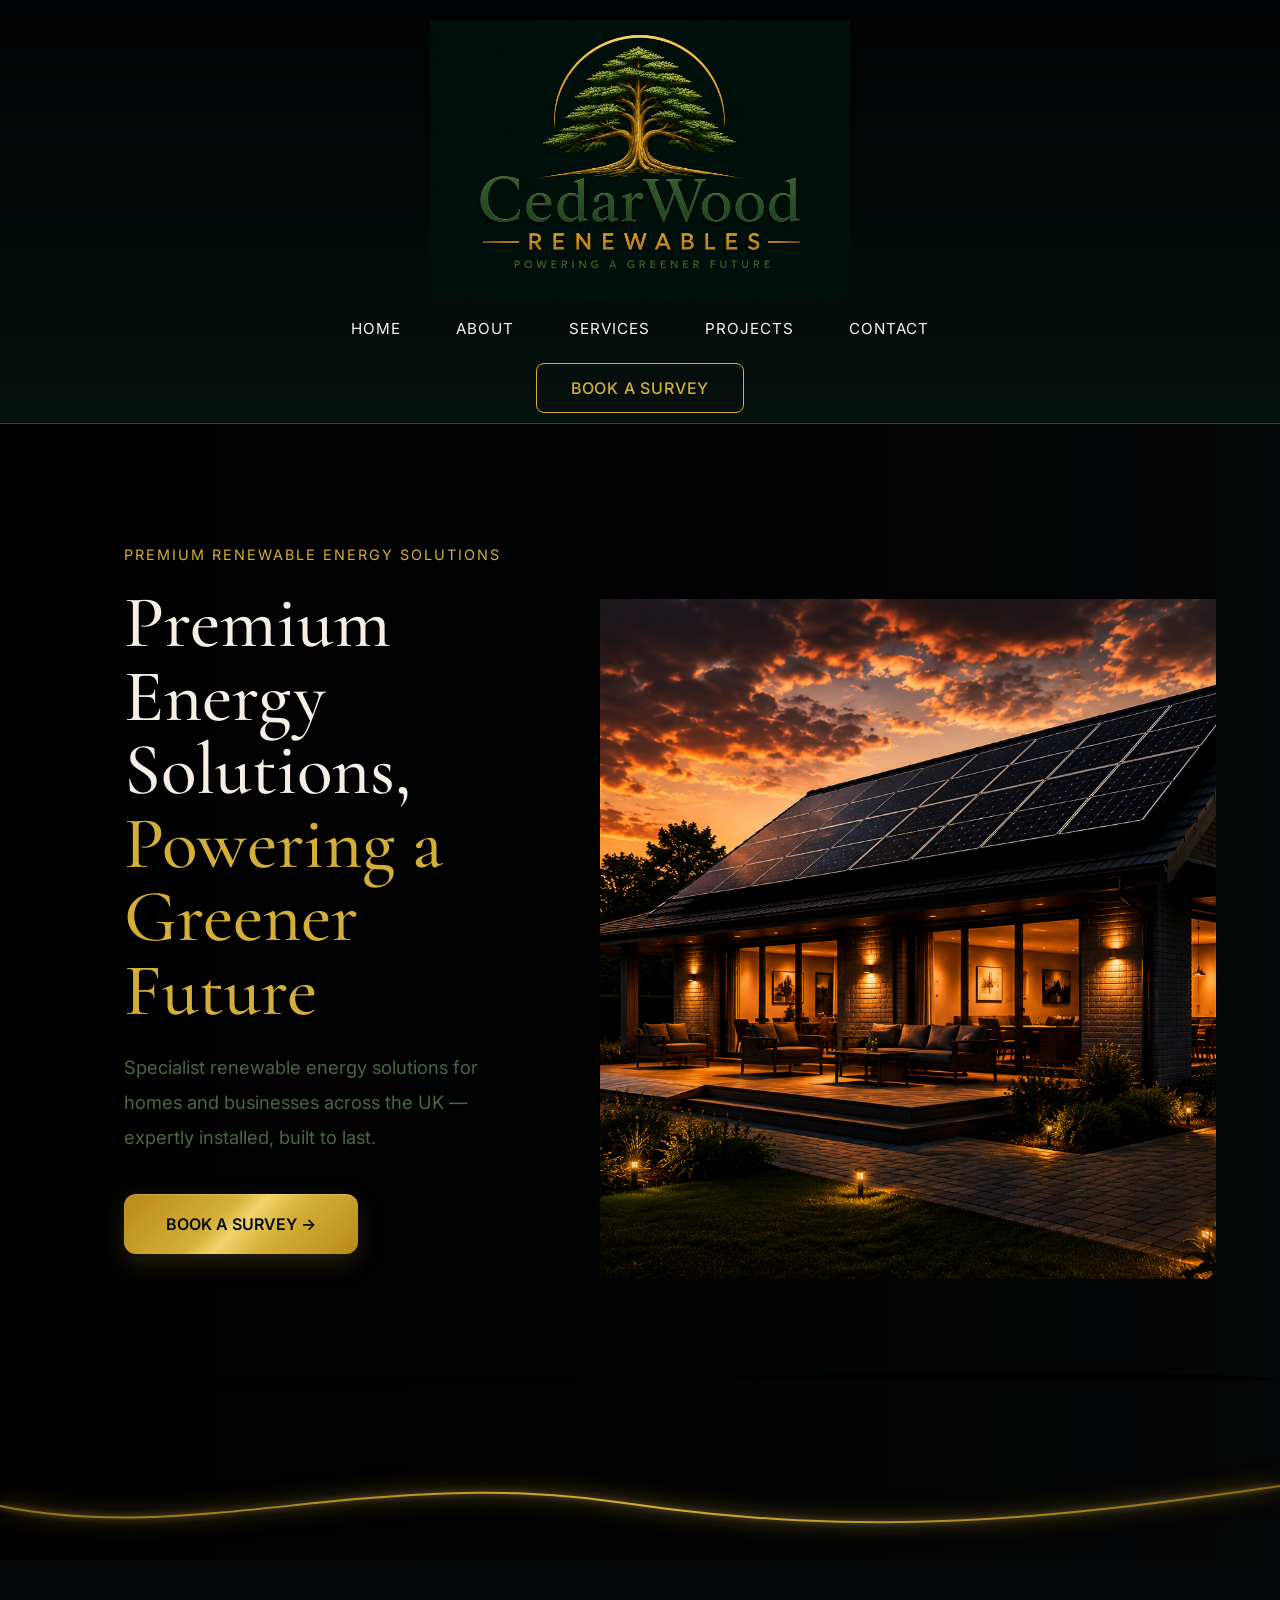
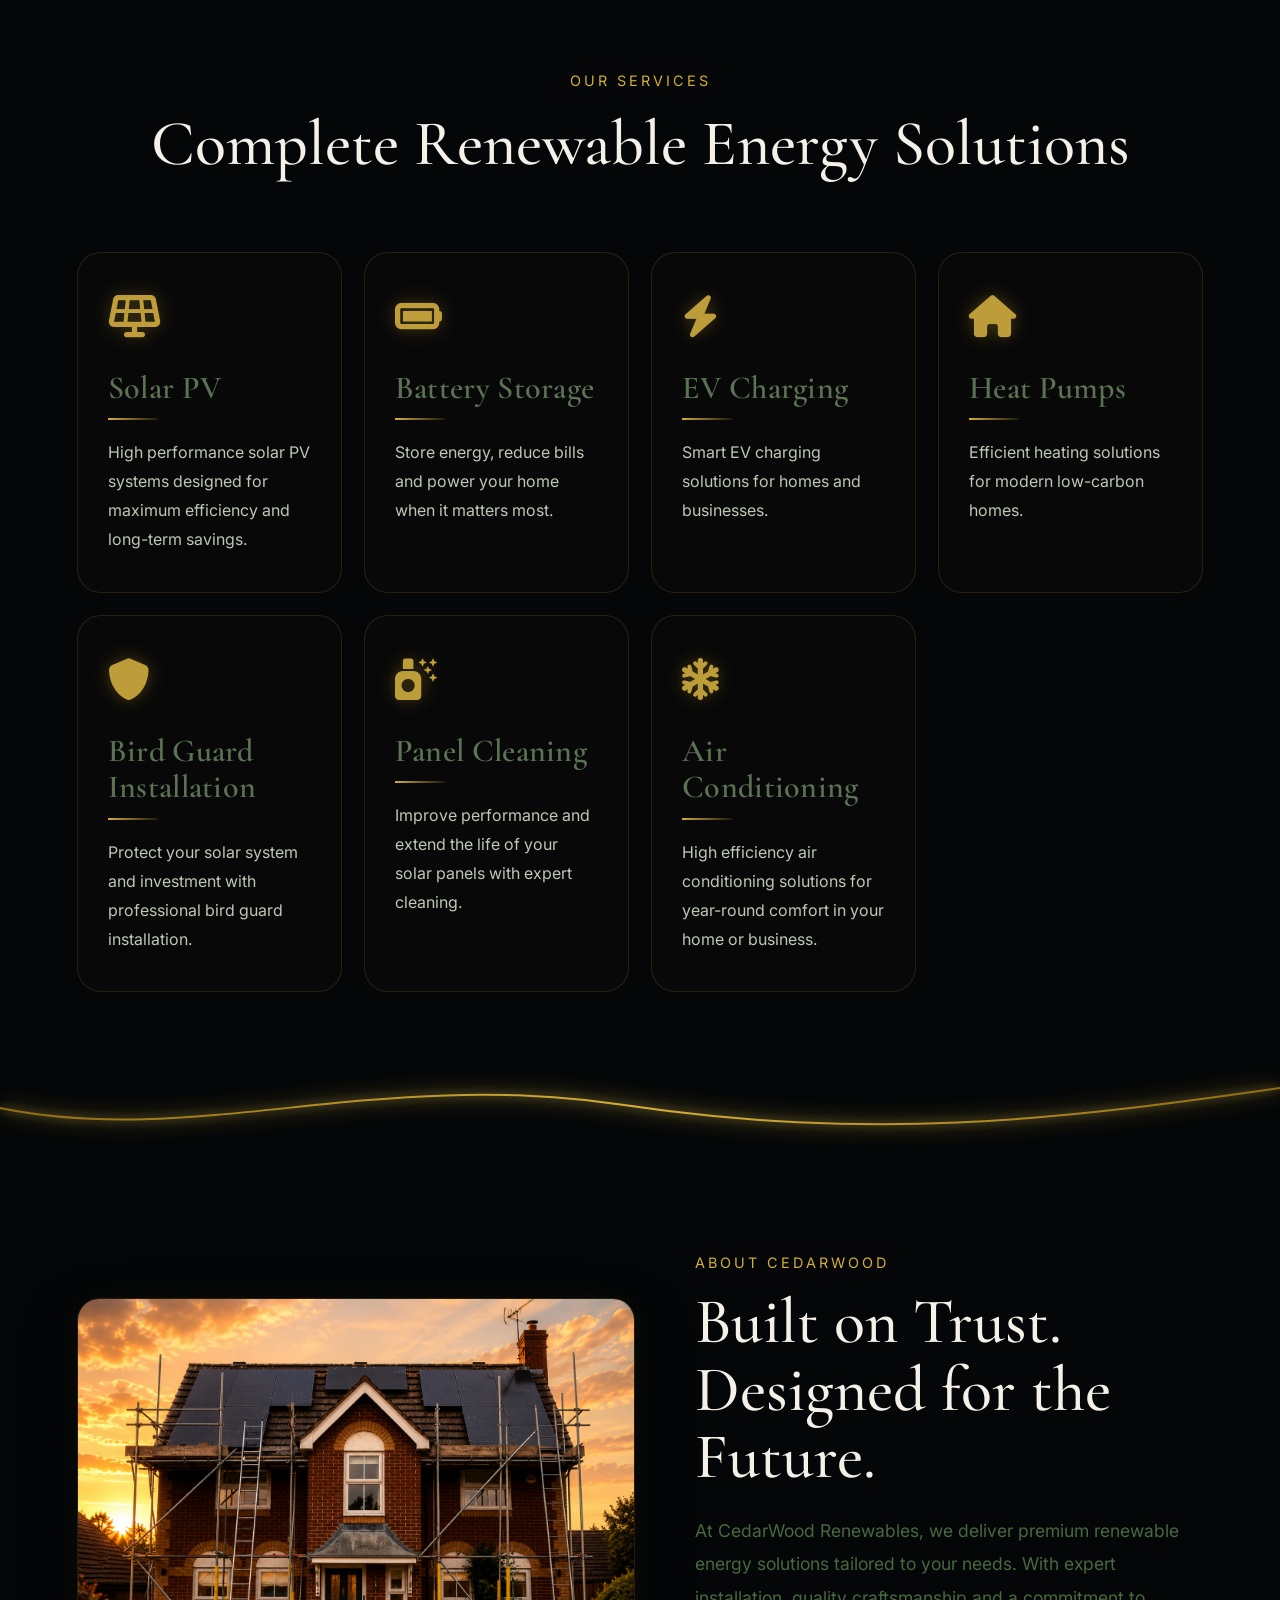
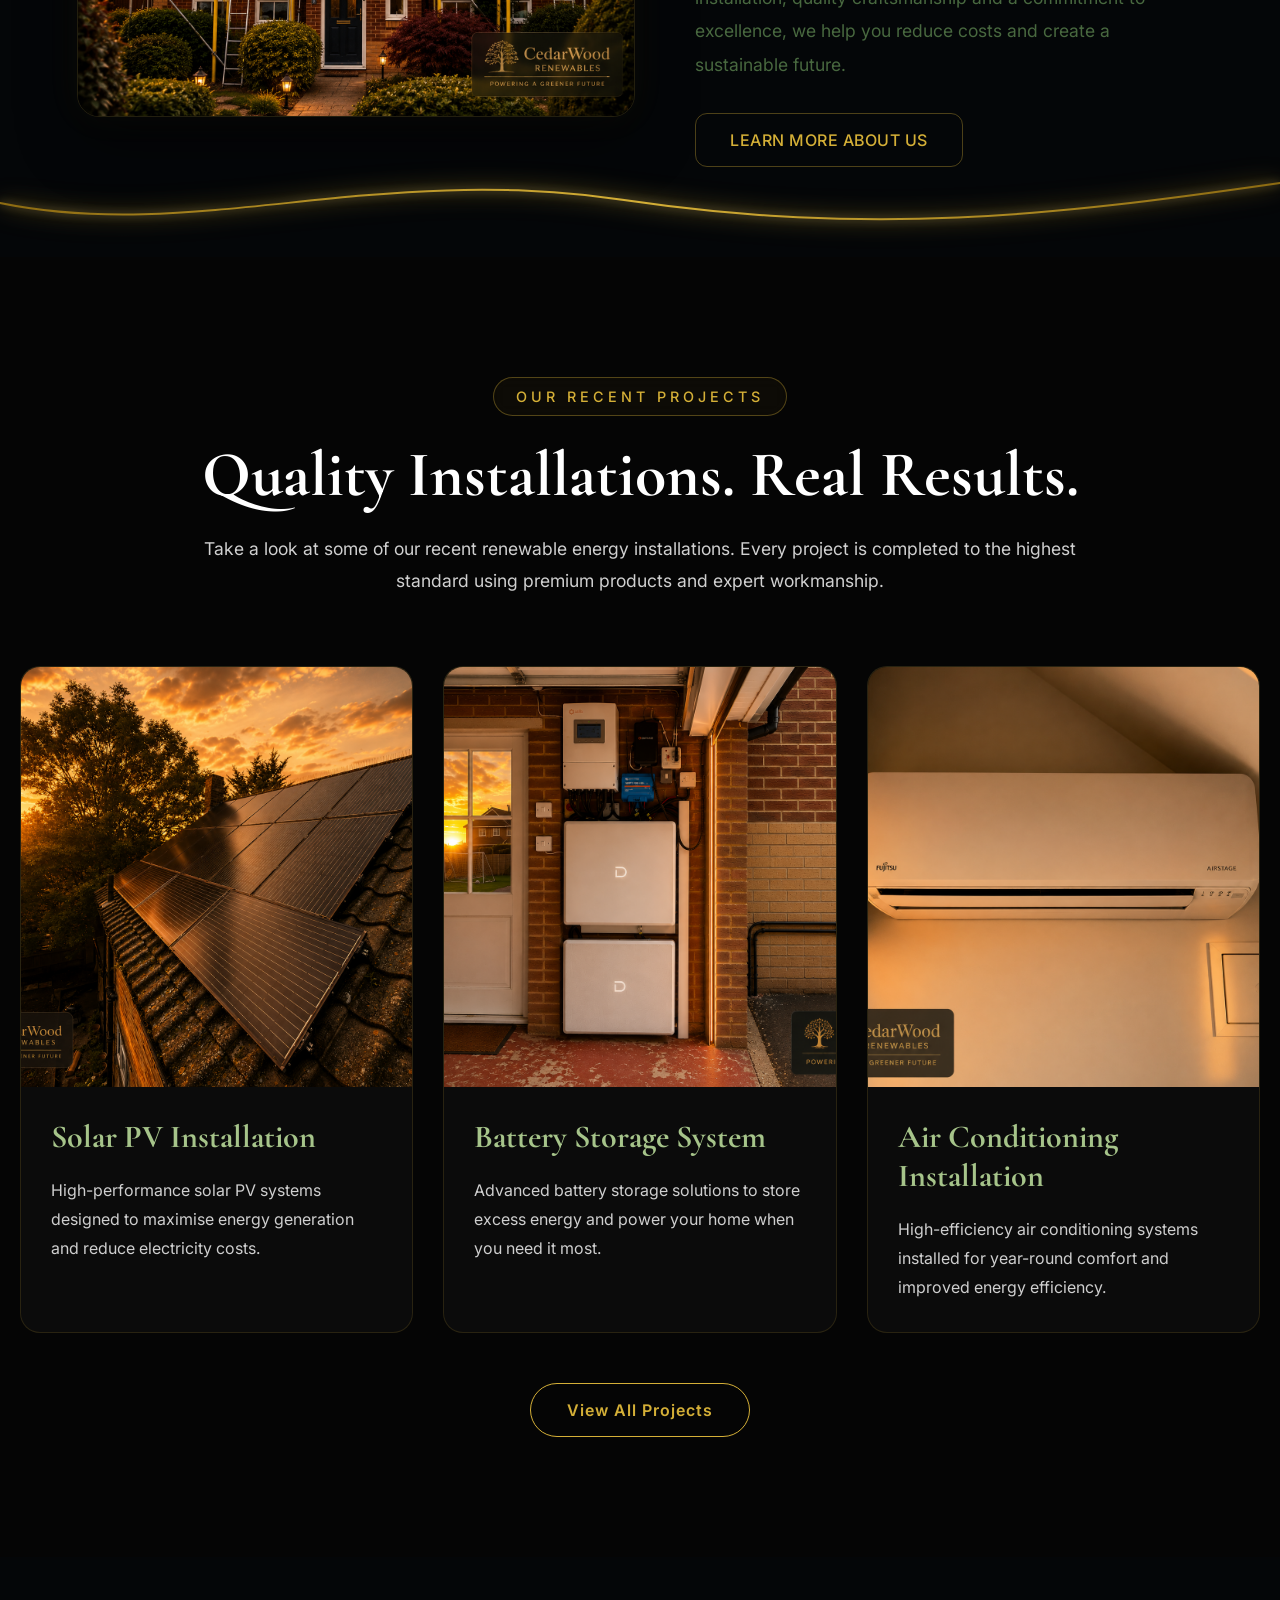
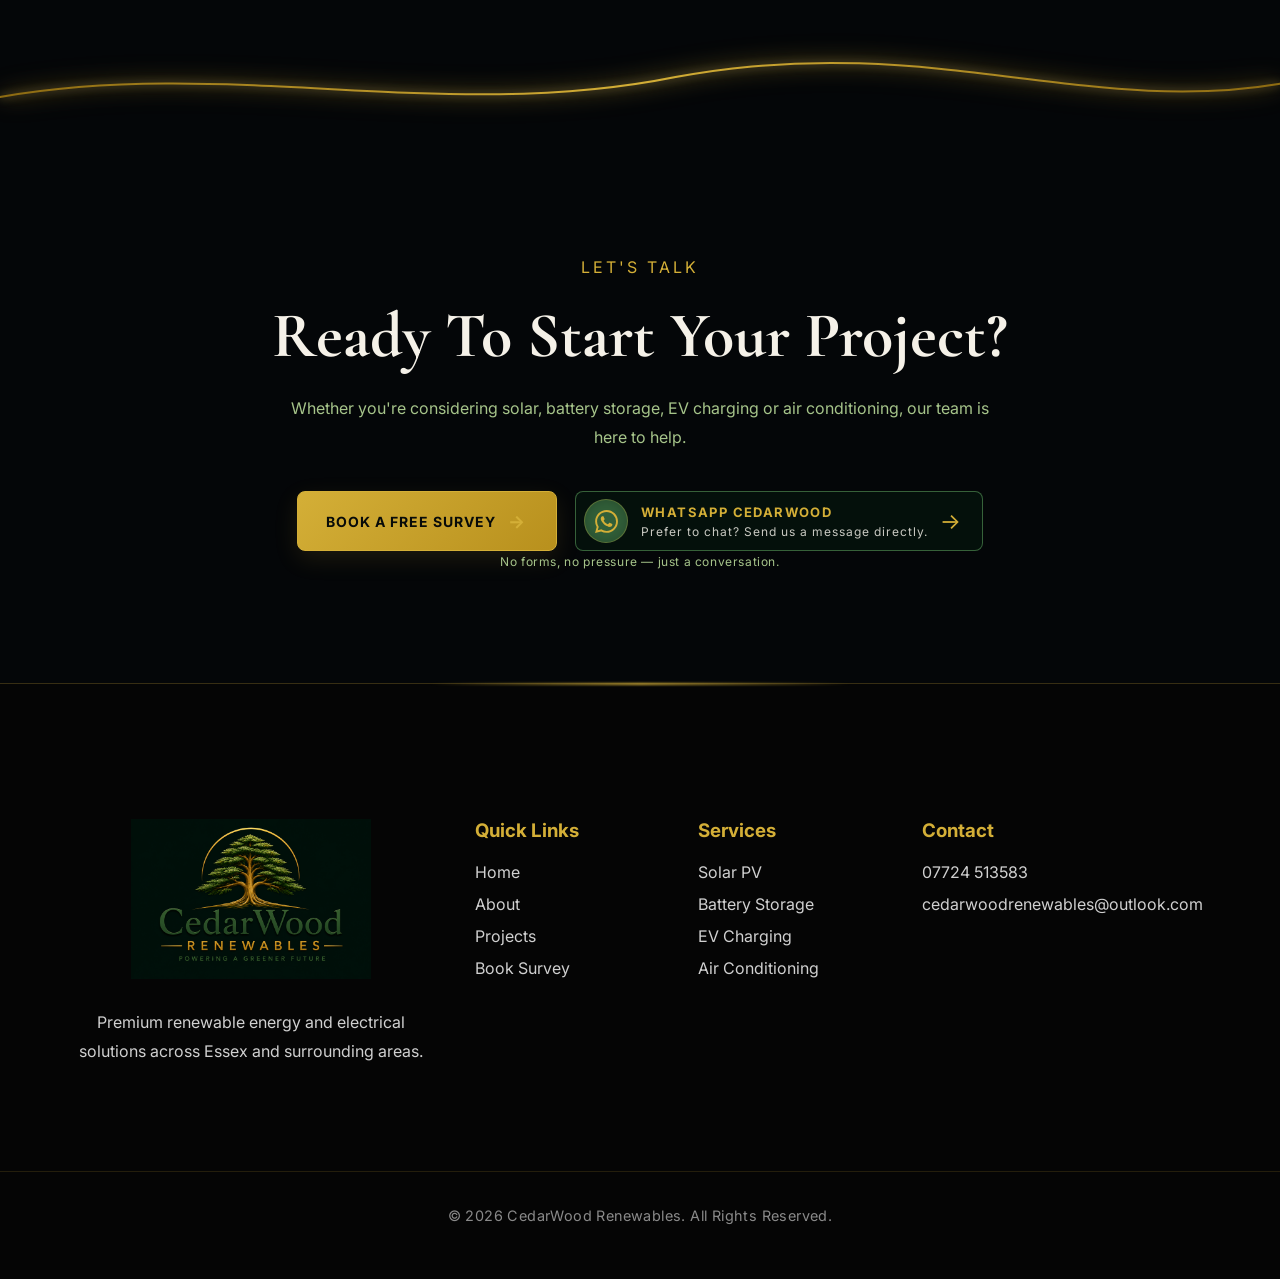
==== commit dc19eecb: "1st change to mobile sweep" ====
--- a/index.html
+++ b/index.html
@@ -174,6 +174,28 @@
             fill="none"
             stroke="url(#heroGoldMobile)"
             stroke-linecap="round"
+        />
+
+    </svg>
+
+</div>
+
+<!-- NEW MOBILE GOLD CURVE -->
+<div class="mobile-gold-curve">
+
+    <svg viewBox="0 0 1440 80"
+         preserveAspectRatio="none">
+
+        <path
+            class="mobile-gold-curve-glow"
+            d="M0,40
+               C360,70 1080,10 1440,40"
+        />
+
+        <path
+            class="mobile-gold-curve-line"
+            d="M0,40
+               C360,70 1080,10 1440,40"
         />
 
     </svg>
--- a/style.css
+++ b/style.css
@@ -352,18 +352,18 @@
     height: 180px;
 }
 
-    .hero-line-mobile {
-        stroke-width: 3;
-
-        filter:
-            drop-shadow(0 0 4px rgba(255,220,120,0.45))
-            drop-shadow(0 0 14px rgba(212,175,55,0.28));
-    }
+   .hero-line-mobile {
+    stroke-width: 2.5;
+
+    filter:
+        drop-shadow(0 0 3px rgba(255,220,120,0.35))
+        drop-shadow(0 0 8px rgba(212,175,55,0.20));
+}
 
     .hero-glow-mobile {
-        stroke-width: 22;
-        opacity: 0.14;
-        filter: blur(12px);
+        stroke-width: 10;
+        opacity: 0.12;
+        filter: blur(5px);
     }
 }
 
@@ -1484,7 +1484,7 @@
 
 .cta-section {
     background: var(--bg-dark);
-    padding: 120px 6%;
+    padding: 100px 6% 35px;
     text-align: center;
 }
 
@@ -1537,7 +1537,7 @@
 }
 
 .footer-container {
-    padding: 80px 6%;
+    padding: 55px 6% 35px;
 
     display: grid;
     grid-template-columns: 2fr 1fr 1fr 1fr;
@@ -2672,4 +2672,185 @@
         line-height: 1.6;
     }
 
+}
+
+/* =========================================================
+   CTA → FOOTER SPACING
+   ========================================================= */
+
+.cta-section {
+    padding-bottom: 70px;
+}
+
+.footer {
+    margin-top: 0;
+}
+
+/* =========================================================
+   MOBILE RESPONSIVE FIXES
+========================================================= */
+
+@media (max-width: 768px) {
+
+    /* Prevent horizontal page overflow */
+    html,
+    body {
+        width: 100%;
+        max-width: 100%;
+        overflow-x: clip;
+    }
+
+    /* -----------------------------------------------------
+       PROJECTS / RECENT PROJECTS
+    ----------------------------------------------------- */
+
+    .projects-grid {
+        grid-template-columns: 1fr;
+        width: 100%;
+        max-width: 100%;
+        gap: 25px;
+    }
+
+    .project-card {
+        width: 100%;
+        max-width: 100%;
+    }
+
+    /* -----------------------------------------------------
+       CTA SECTION
+    ----------------------------------------------------- */
+
+    .cta-section {
+        padding: 90px 20px;
+        width: 100%;
+        box-sizing: border-box;
+    }
+
+    .cta-section h2 {
+        font-size: 3rem;
+        line-height: 1.05;
+    }
+
+    .cta-section p {
+        max-width: 100%;
+    }
+
+    .cta-btn {
+        width: 100%;
+        max-width: 320px;
+        box-sizing: border-box;
+    }
+
+    /* WhatsApp button */
+    .whatsapp-cta {
+        width: 100%;
+        max-width: 320px;
+        margin: 20px auto 0;
+        box-sizing: border-box;
+    }
+
+    .whatsapp-cta-button {
+        width: 100%;
+        box-sizing: border-box;
+    }
+
+   /* -----------------------------------------------------
+   FOOTER
+----------------------------------------------------- */
+
+.footer-container {
+    grid-template-columns: 1fr 1fr;
+    padding: 45px 20px 35px;
+    gap: 35px 25px;
+    width: 100%;
+    box-sizing: border-box;
+}
+
+.footer-brand {
+    grid-column: 1 / -1;
+    text-align: center;
+}
+
+    .footer-brand img {
+        width: 220px;
+        max-width: 100%;
+    }
+
+    .footer-brand p {
+        max-width: 320px;
+        margin: 0 auto;
+    }
+
+    .footer-column {
+        text-align: center;
+    }
+
+    .footer-column h3 {
+        margin-bottom: 15px;
+    }
+
+    .footer-column a,
+    .footer-column p {
+        overflow-wrap: anywhere;
+    }
+
+    .footer-column:last-child {
+    grid-column: 1 / -1;
+    width: 100%;
+}
+
+.footer-column:last-child a {
+    display: inline-block;
+    max-width: 100%;
+}
+
+    .footer-bottom {
+        padding: 22px 20px;
+        line-height: 1.6;
+    }
+
+}
+
+/* =====================================================
+   CEDARWOOD MOBILE GOLD CURVE
+   Mobile only — desktop remains untouched
+===================================================== */
+
+@media (max-width: 768px) {
+
+    .mobile-gold-curve {
+        position: absolute;
+        left: 0;
+        width: 100%;
+        height: 80px;
+        pointer-events: none;
+        z-index: 10;
+    }
+
+    .mobile-gold-curve svg {
+        display: block;
+        width: 100%;
+        height: 100%;
+    }
+
+    .mobile-gold-curve-line {
+        fill: none;
+        stroke: #d4af37;
+        stroke-width: 2.5;
+        stroke-linecap: round;
+
+        filter:
+            drop-shadow(0 0 4px rgba(212,175,55,0.75))
+            drop-shadow(0 0 12px rgba(212,175,55,0.45));
+    }
+
+    .mobile-gold-curve-glow {
+        fill: none;
+        stroke: #d4af37;
+        stroke-width: 12;
+        stroke-linecap: round;
+        opacity: 0.18;
+        filter: blur(7px);
+    }
+
 }
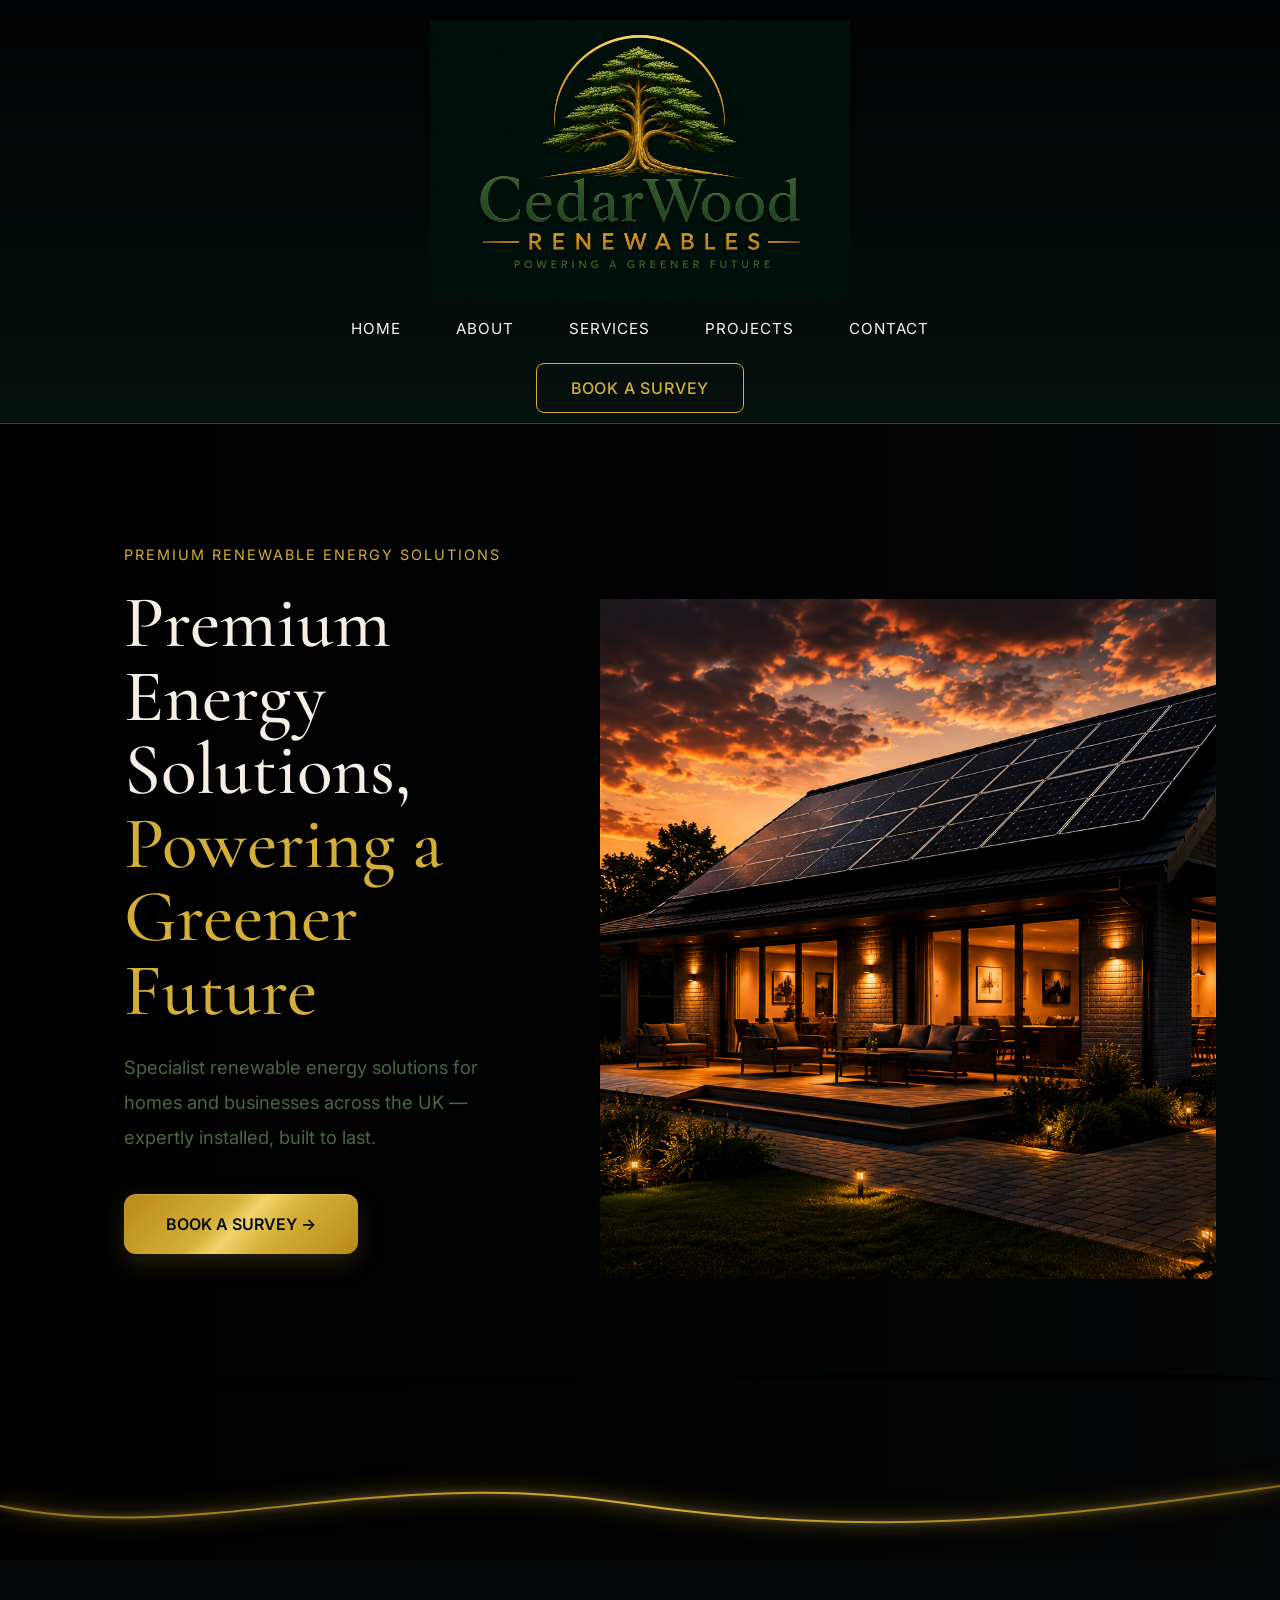
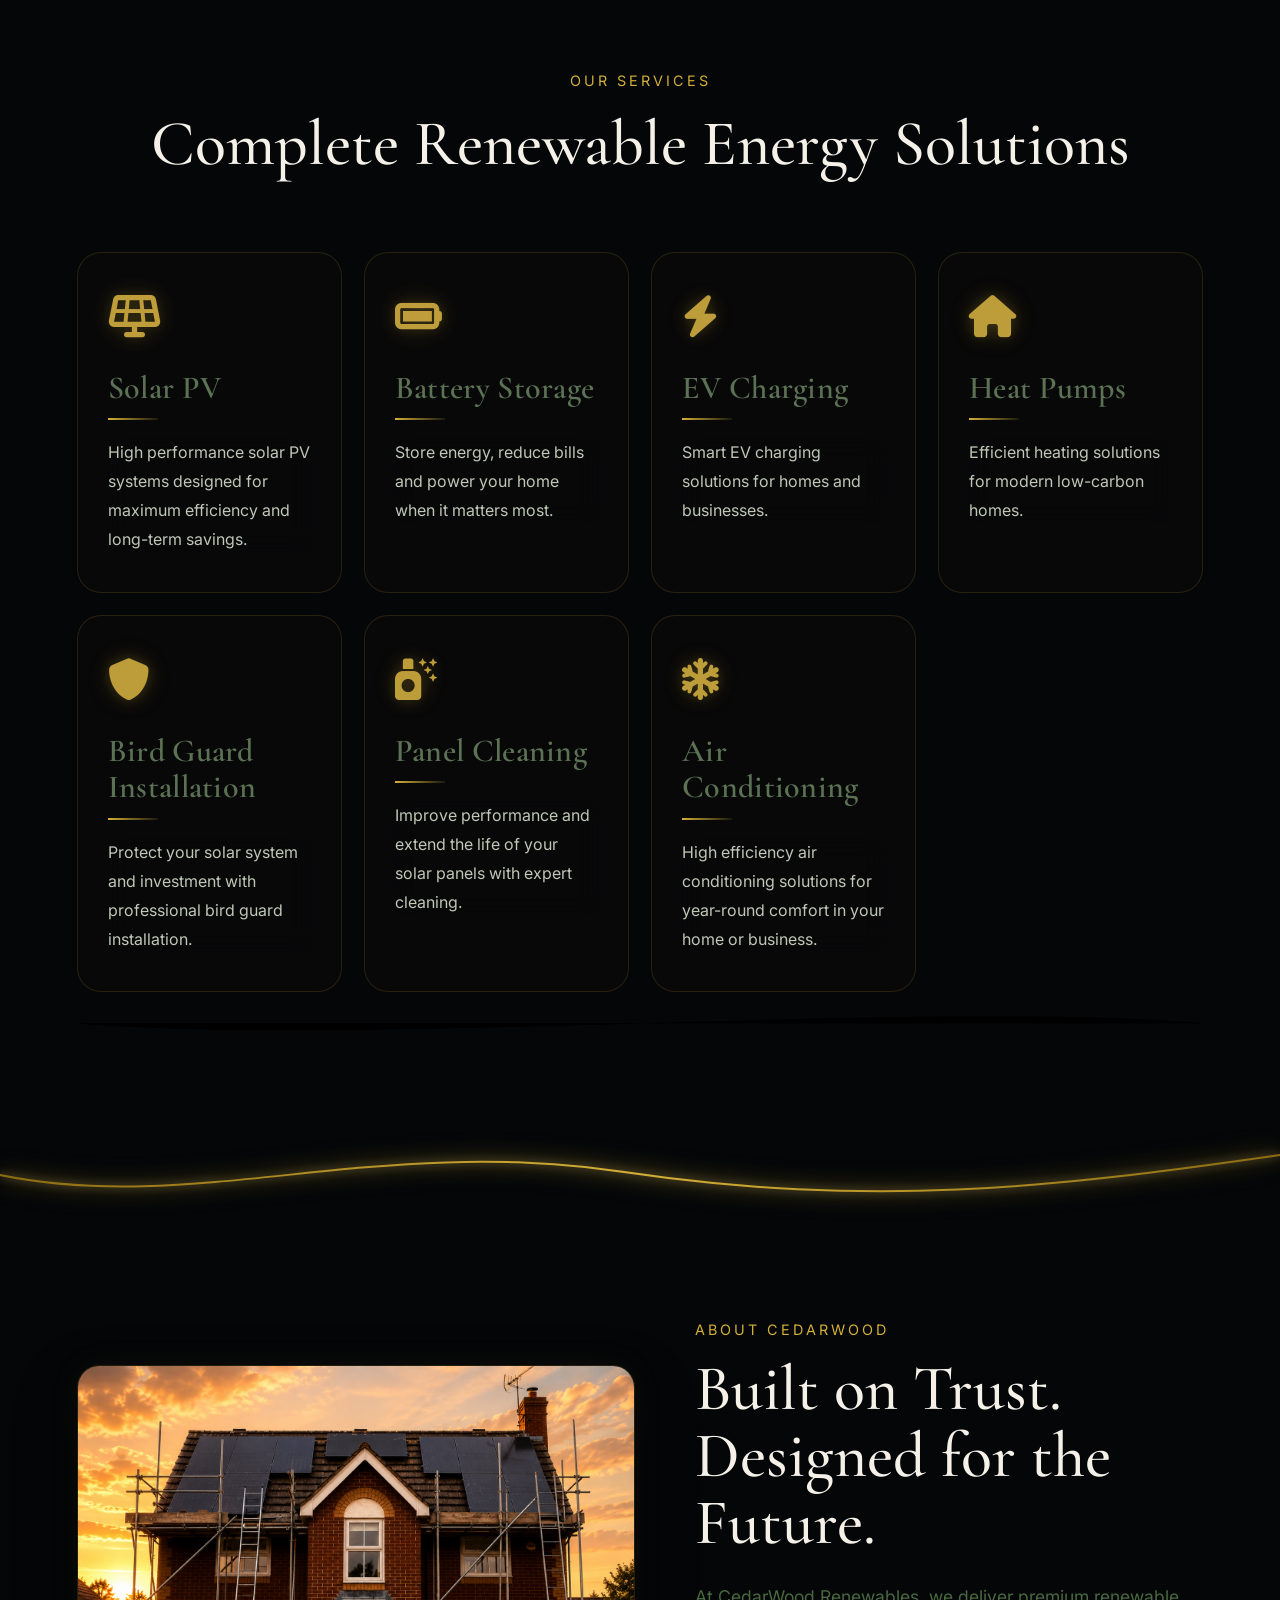
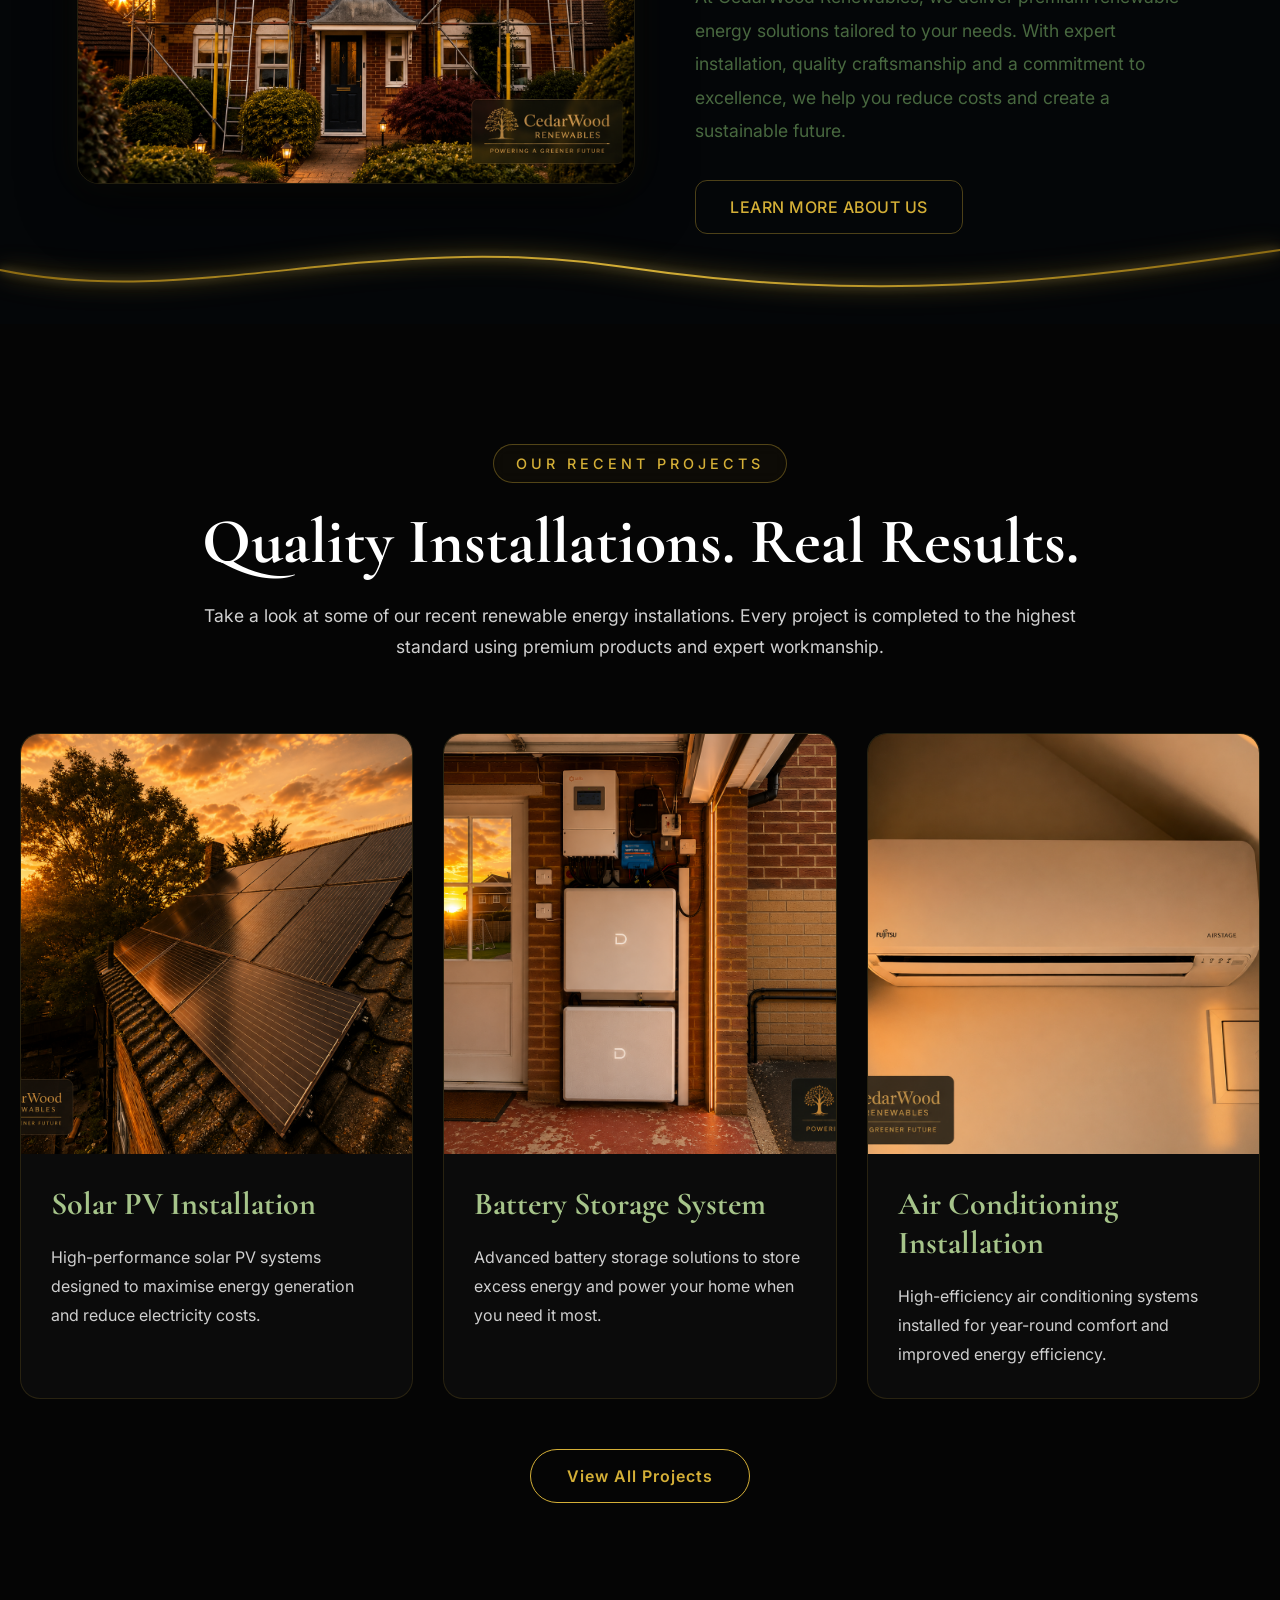
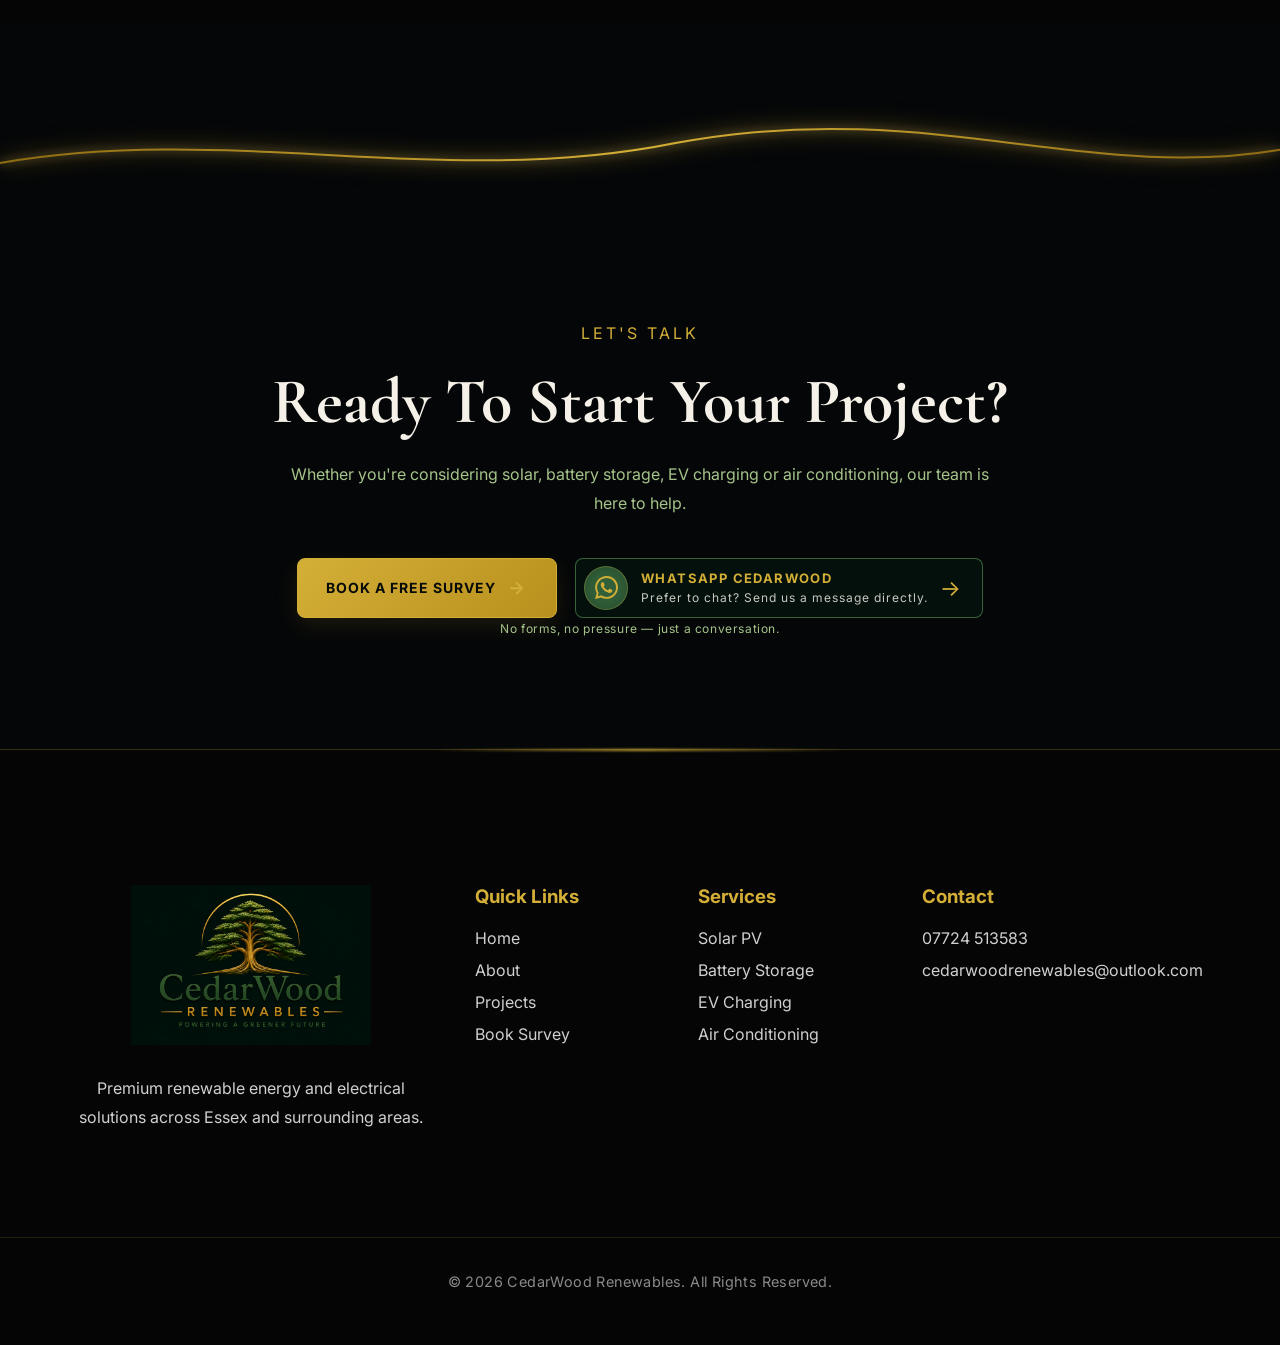
==== commit 6080ff2f: "Add mobile gold curve" ====
--- a/index.html
+++ b/index.html
@@ -123,56 +123,6 @@
                C980,140 1180,110 1440,60"
             fill="none"
             stroke="url(#heroGold)"
-            stroke-linecap="round"
-        />
-
-    </svg>
-
-</div>
-
-<div class="hero-sweep-mobile">
-
-    <svg viewBox="0 0 1440 180"
-         preserveAspectRatio="none">
-
-        <defs>
-
-            <linearGradient
-                id="heroGoldMobile"
-                x1="0%"
-                y1="0%"
-                x2="100%"
-                y2="0%">
-
-                <stop offset="0%"
-                      stop-color="#8d6b12"/>
-
-                <stop offset="50%"
-                      stop-color="#d4af37"/>
-
-                <stop offset="100%"
-                      stop-color="#8d6b12"/>
-
-            </linearGradient>
-
-        </defs>
-
-        <path
-            class="hero-glow-mobile"
-            d="M0,90
-               C220,150 420,30 700,85
-               C980,140 1180,110 1440,60"
-            fill="none"
-            stroke="url(#heroGoldMobile)"
-        />
-
-        <path
-            class="hero-line-mobile"
-            d="M0,90
-               C220,150 420,30 700,85
-               C980,140 1180,110 1440,60"
-            fill="none"
-            stroke="url(#heroGoldMobile)"
             stroke-linecap="round"
         />
 
@@ -352,6 +302,28 @@
 
     </div>
 
+    <!-- MOBILE GOLD CURVE -->
+    <div class="mobile-gold-curve">
+
+        <svg viewBox="0 0 1440 80"
+             preserveAspectRatio="none">
+
+            <path
+                class="mobile-gold-curve-glow"
+                d="M0,40
+                   C360,70 1080,10 1440,40"
+            />
+
+            <path
+                class="mobile-gold-curve-line"
+                d="M0,40
+                   C360,70 1080,10 1440,40"
+            />
+
+        </svg>
+
+    </div>
+
 </section> <!-- services ends -->
 
 </body>
--- a/style.css
+++ b/style.css
@@ -2821,6 +2821,7 @@
     .mobile-gold-curve {
         position: absolute;
         left: 0;
+        bottom: -40px;
         width: 100%;
         height: 80px;
         pointer-events: none;
@@ -2833,24 +2834,24 @@
         height: 100%;
     }
 
-    .mobile-gold-curve-line {
+   .mobile-gold-curve-line {
         fill: none;
         stroke: #d4af37;
         stroke-width: 2.5;
         stroke-linecap: round;
 
-        filter:
-            drop-shadow(0 0 4px rgba(212,175,55,0.75))
-            drop-shadow(0 0 12px rgba(212,175,55,0.45));
+    filter:
+        drop-shadow(0 0 5px rgba(255,220,120,0.5))
+        drop-shadow(0 0 18px rgba(212,175,55,0.35));
     }
 
     .mobile-gold-curve-glow {
         fill: none;
         stroke: #d4af37;
-        stroke-width: 12;
+        stroke-width: 18;
         stroke-linecap: round;
         opacity: 0.18;
-        filter: blur(7px);
+        filter: blur(14px);
     }
 
 }
